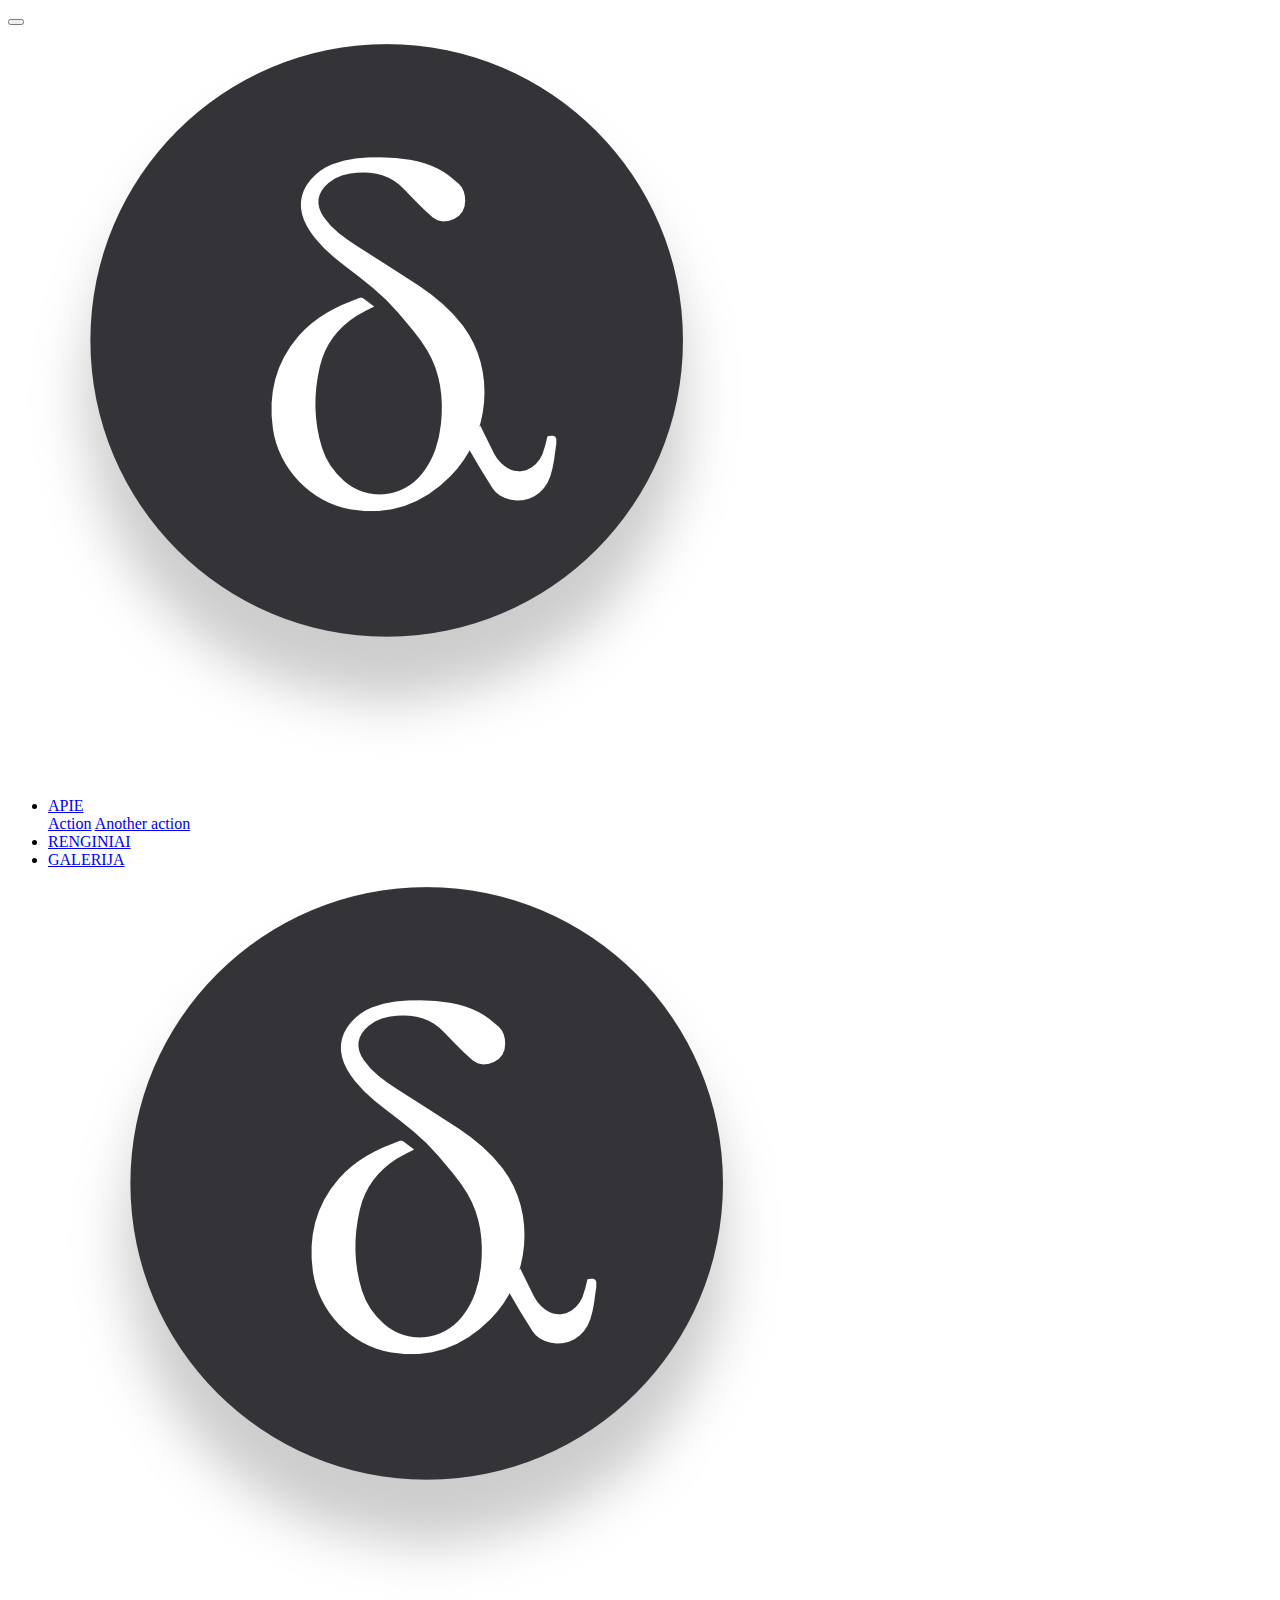
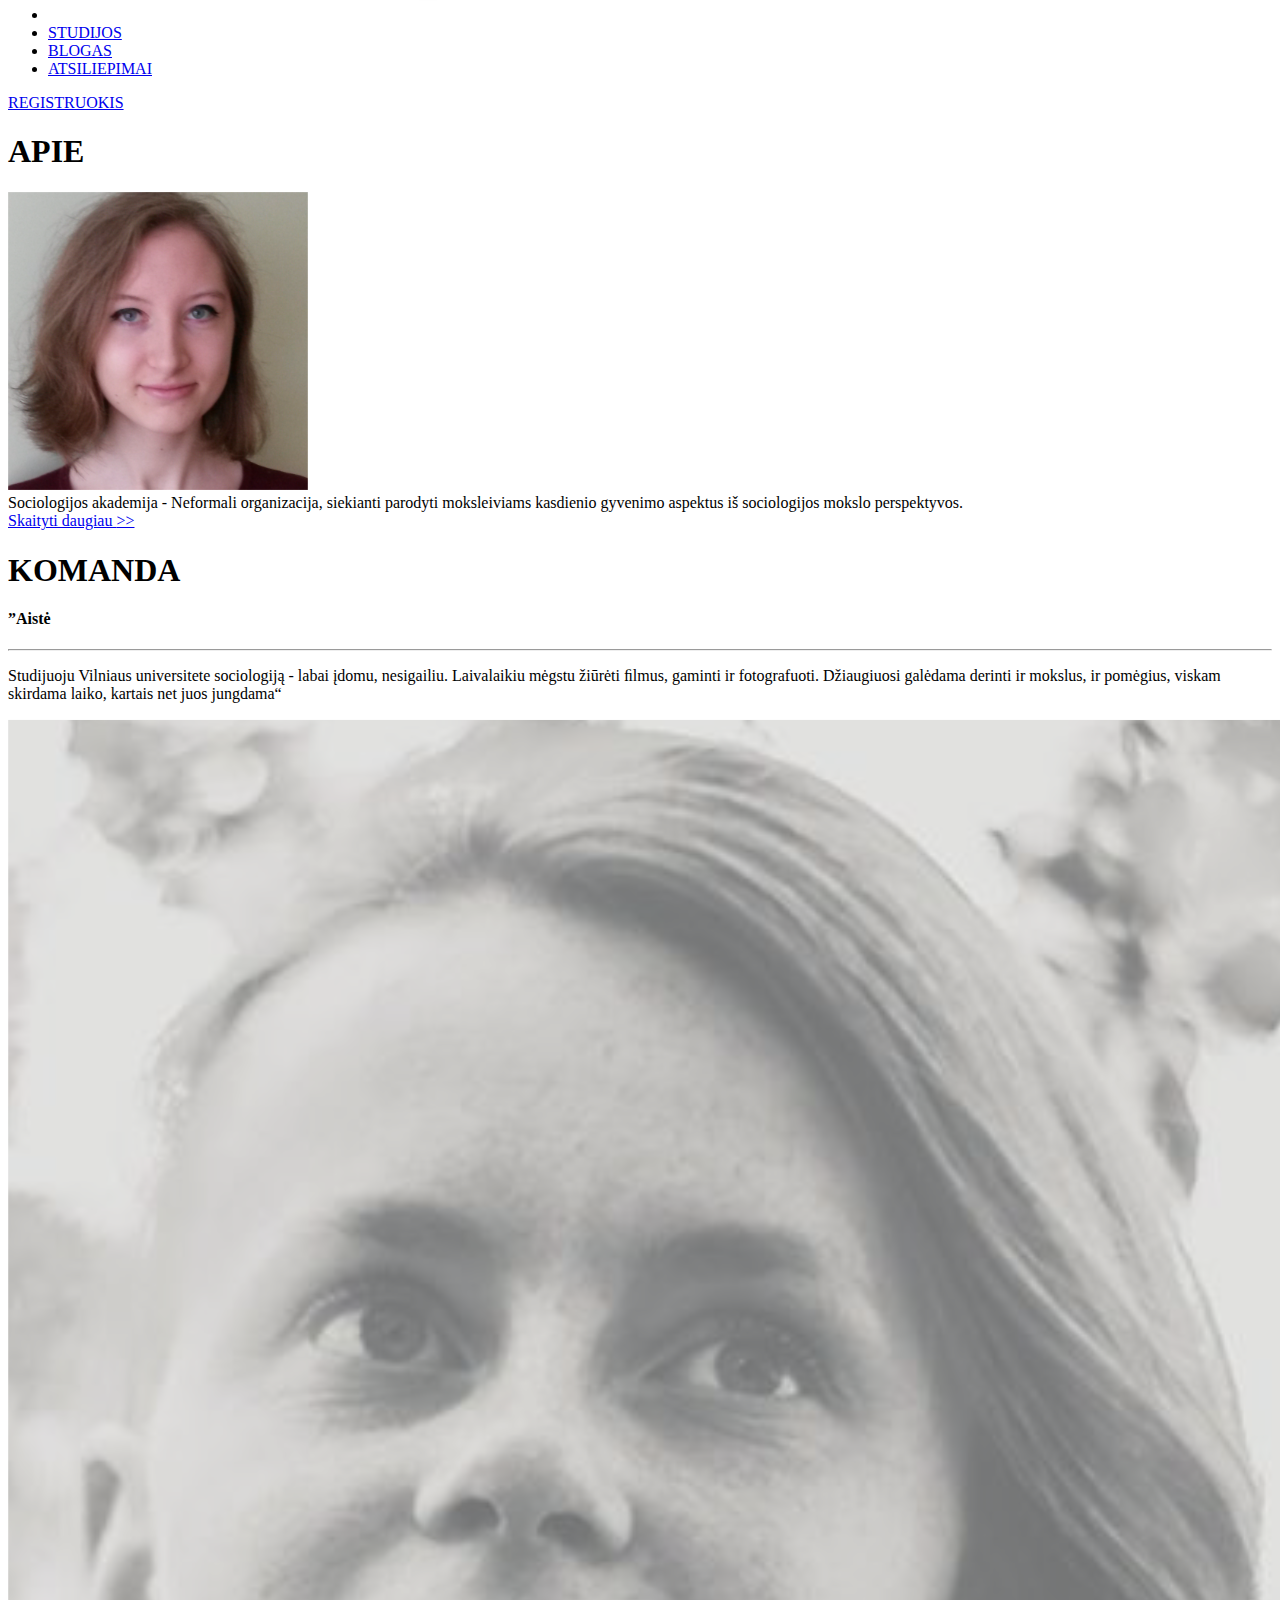
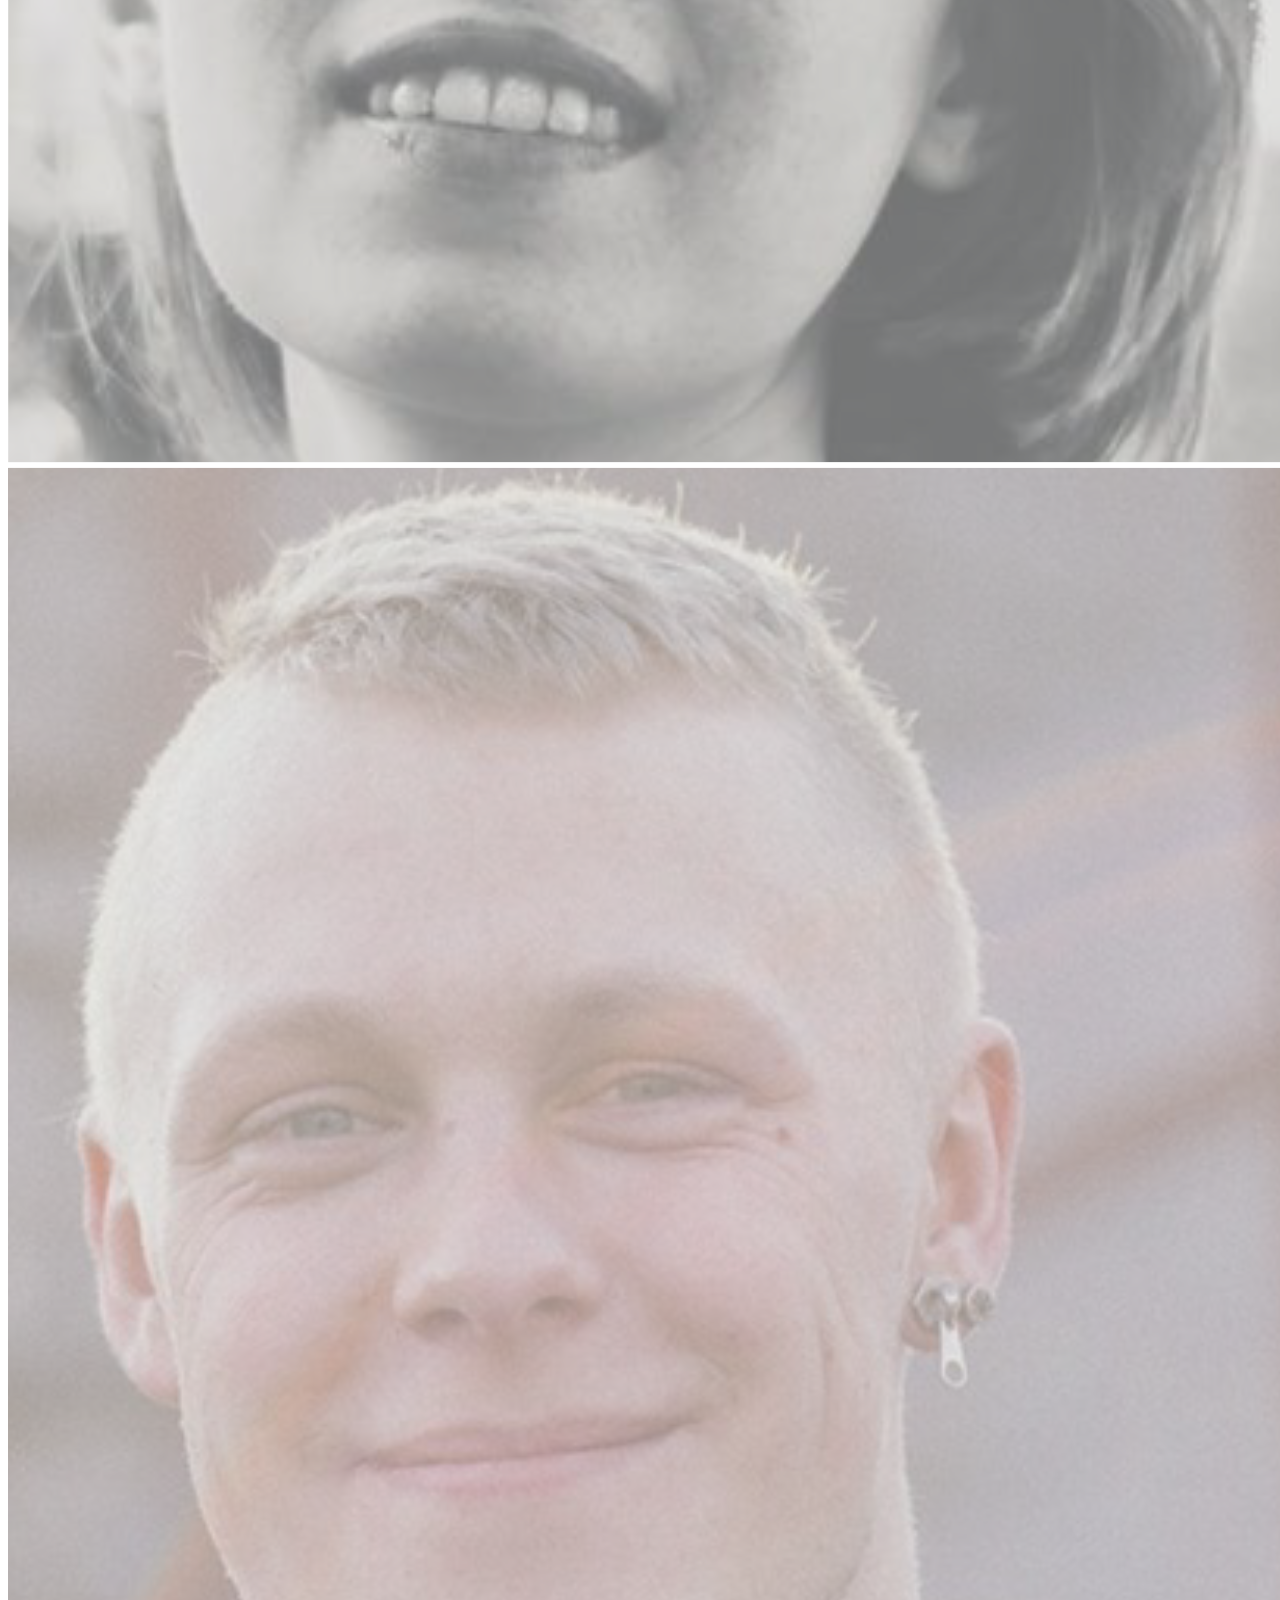
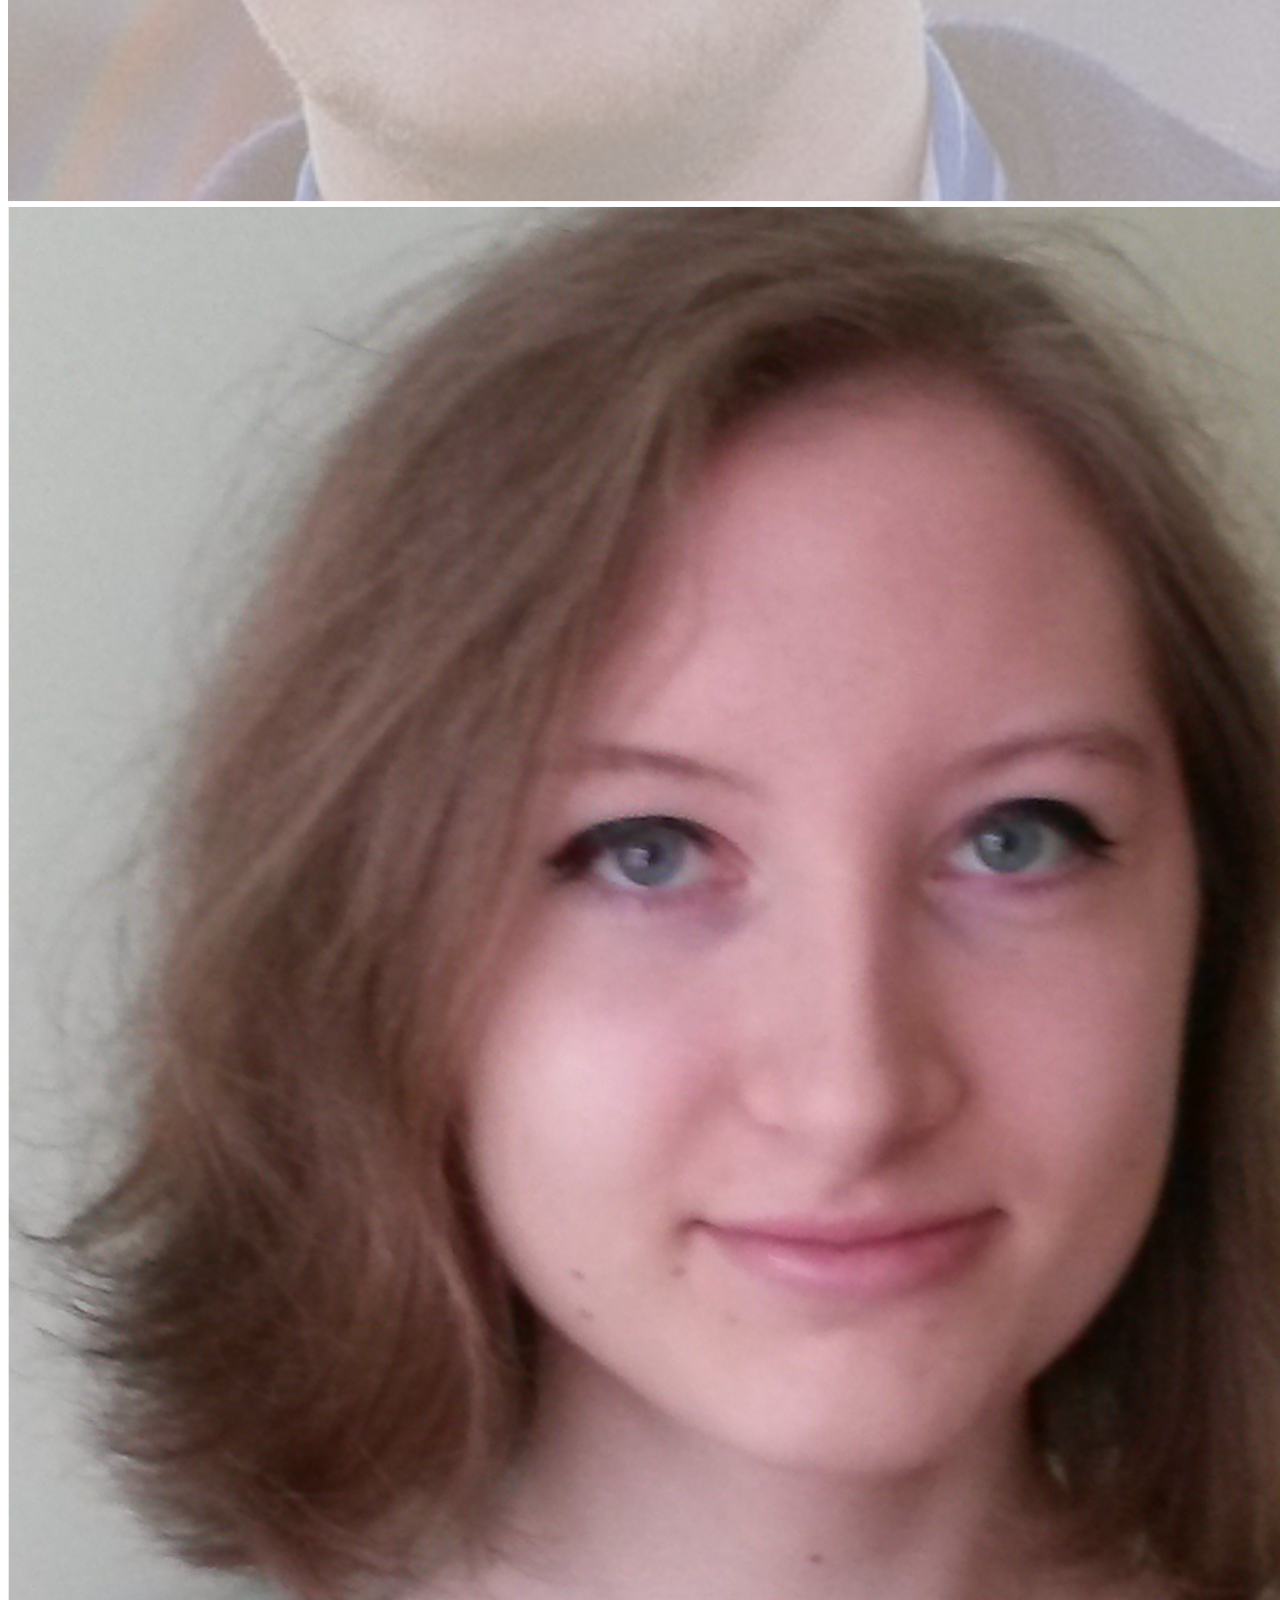
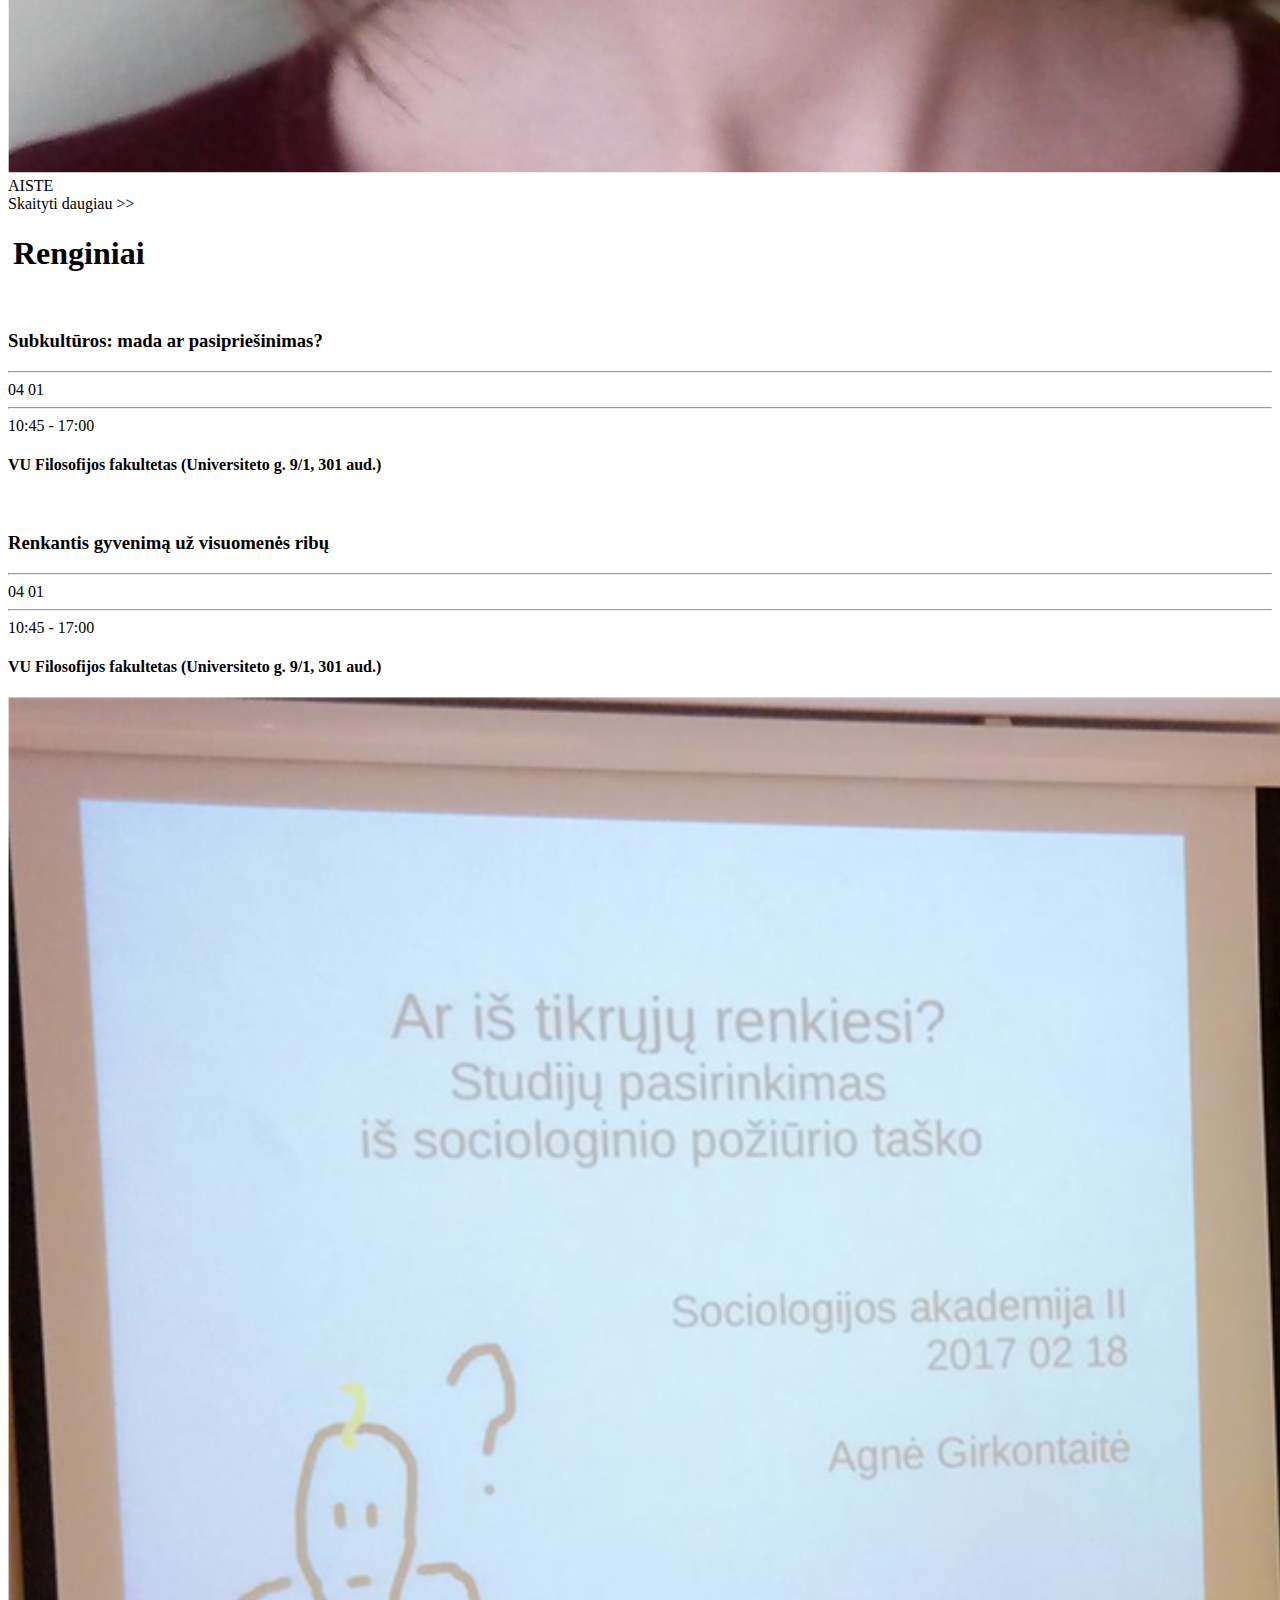
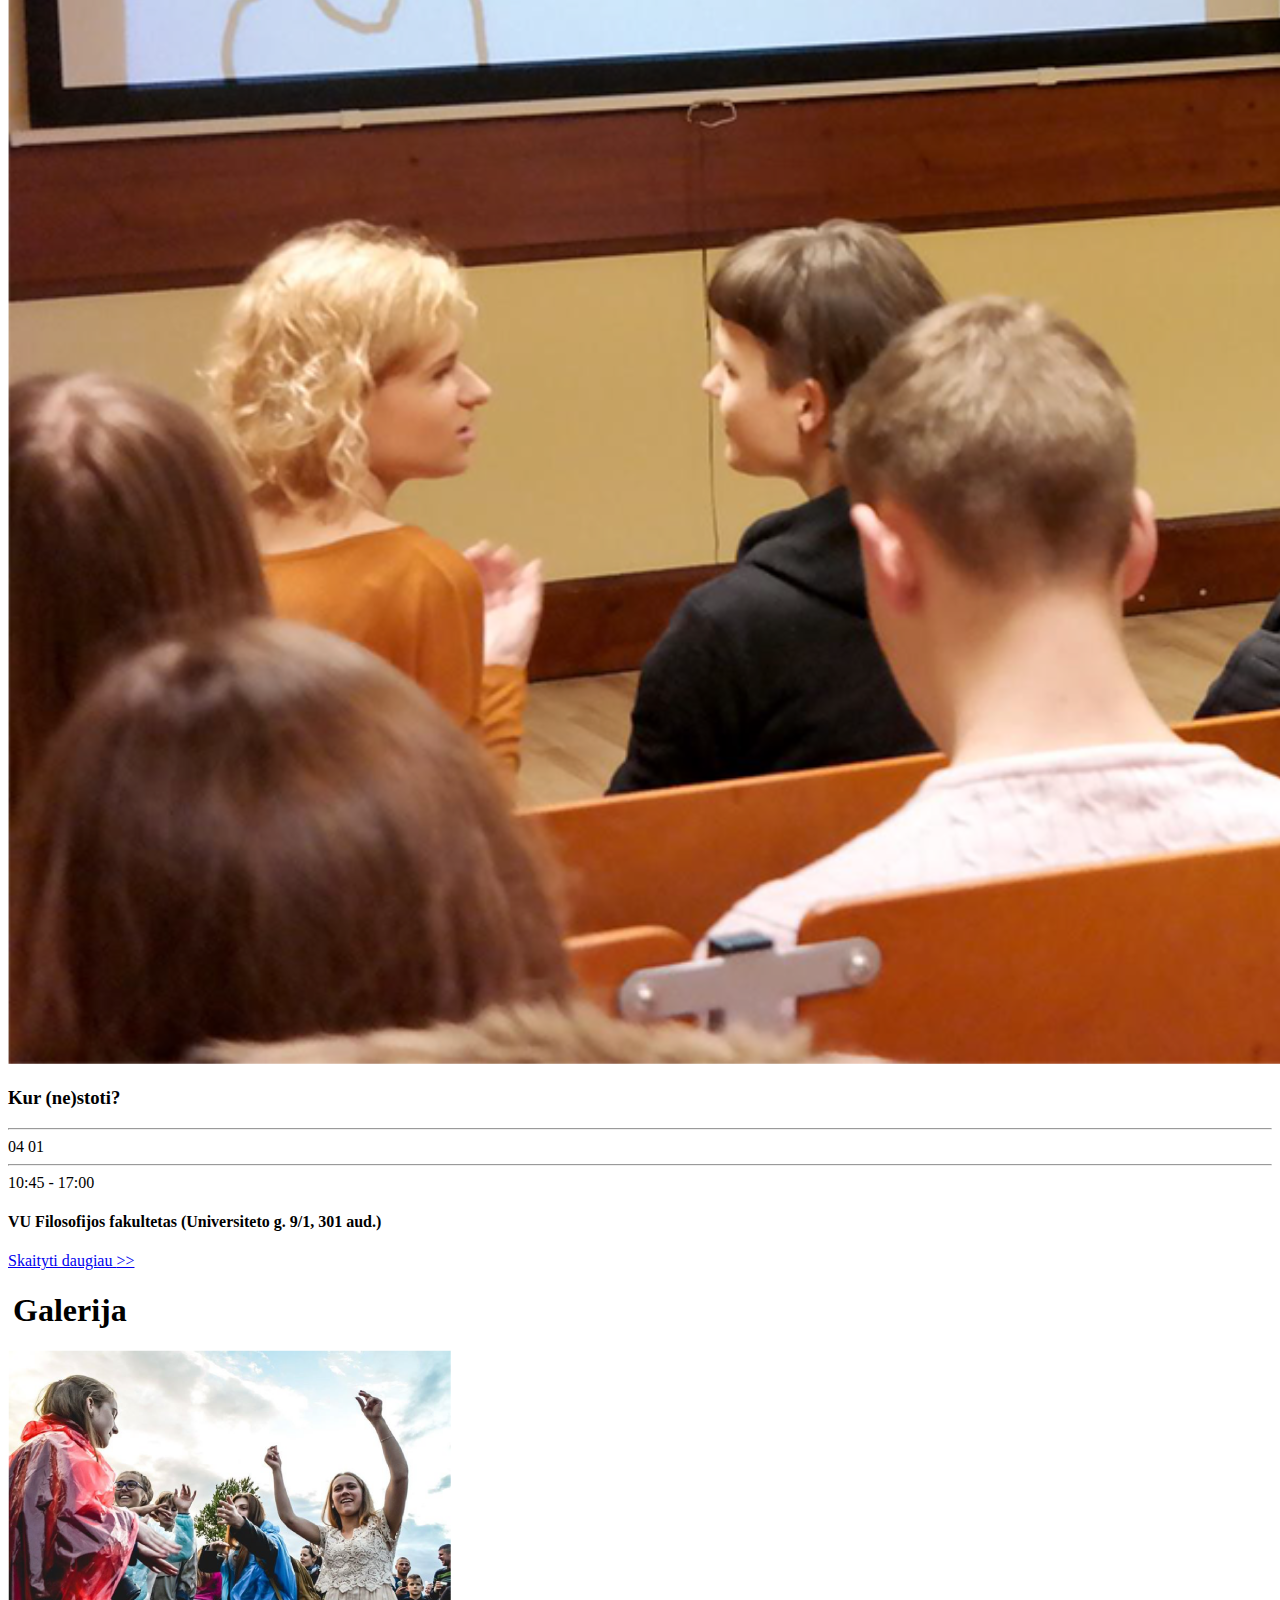
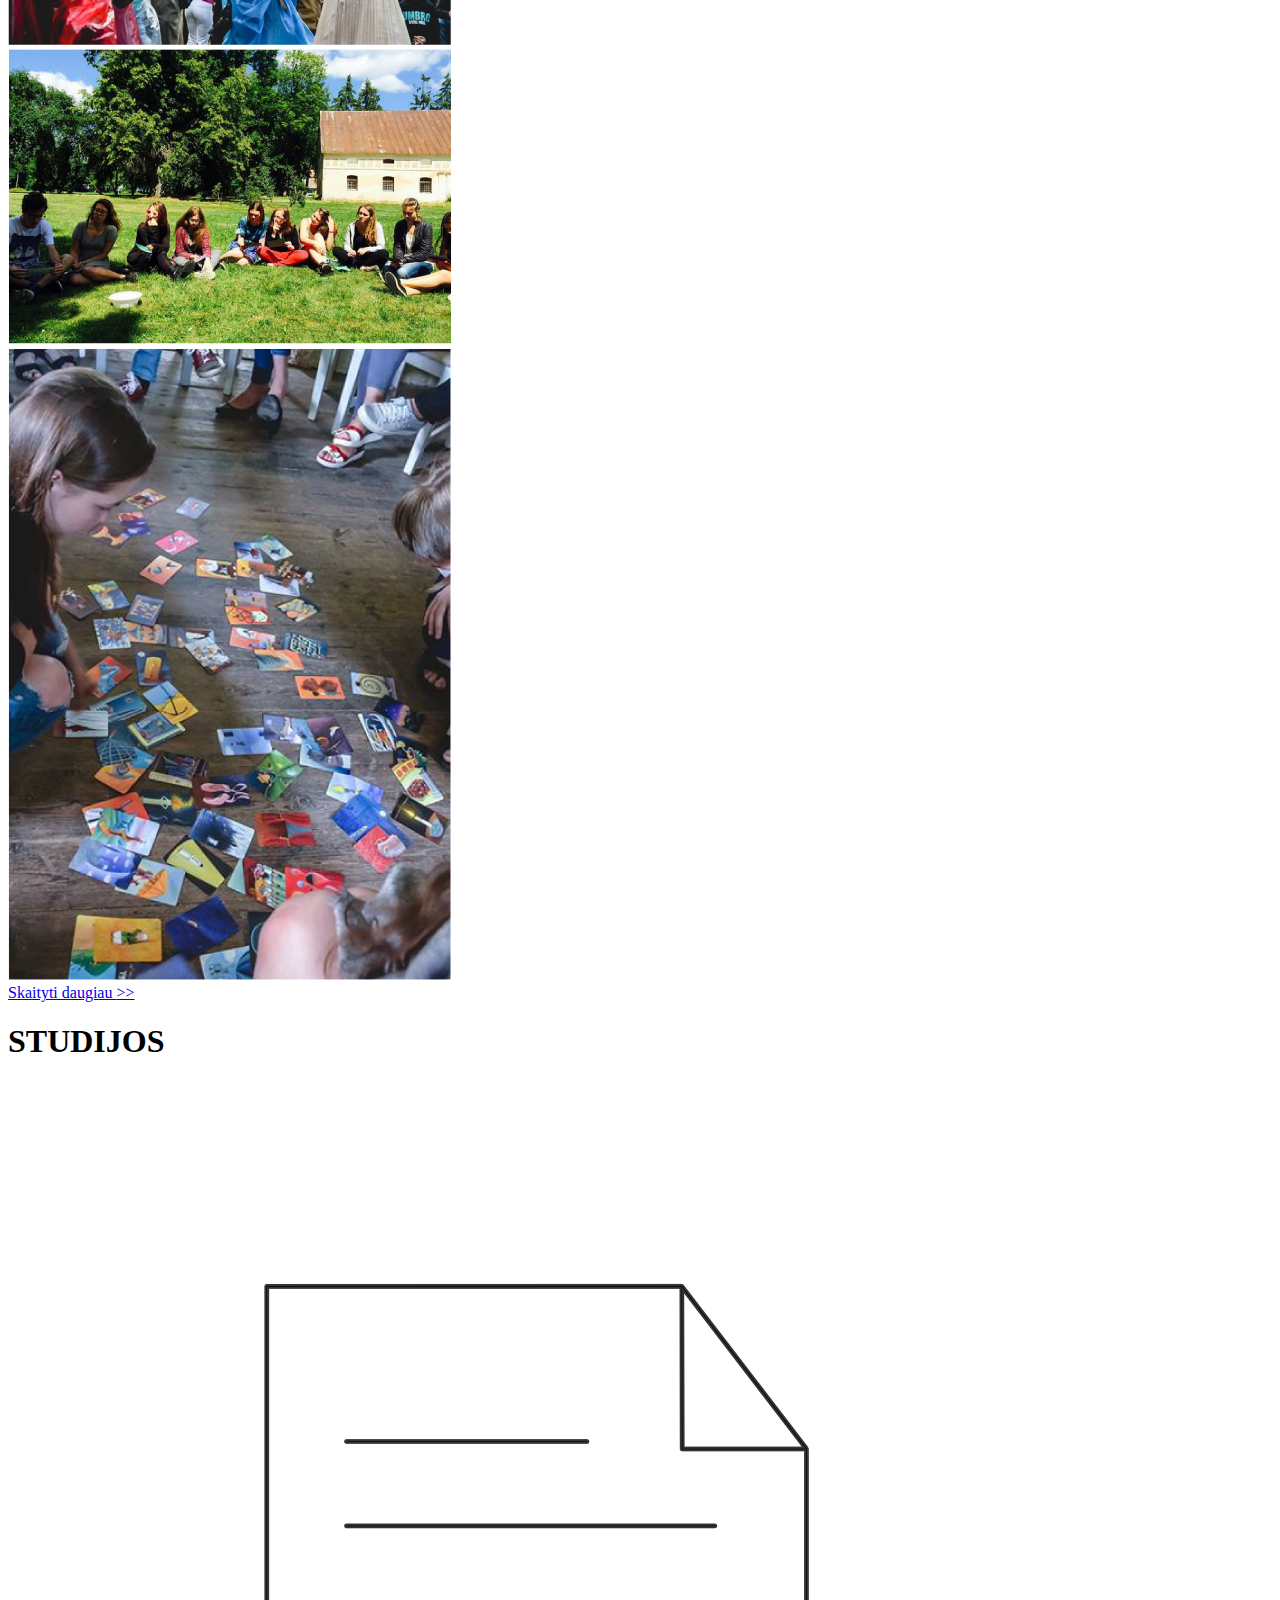
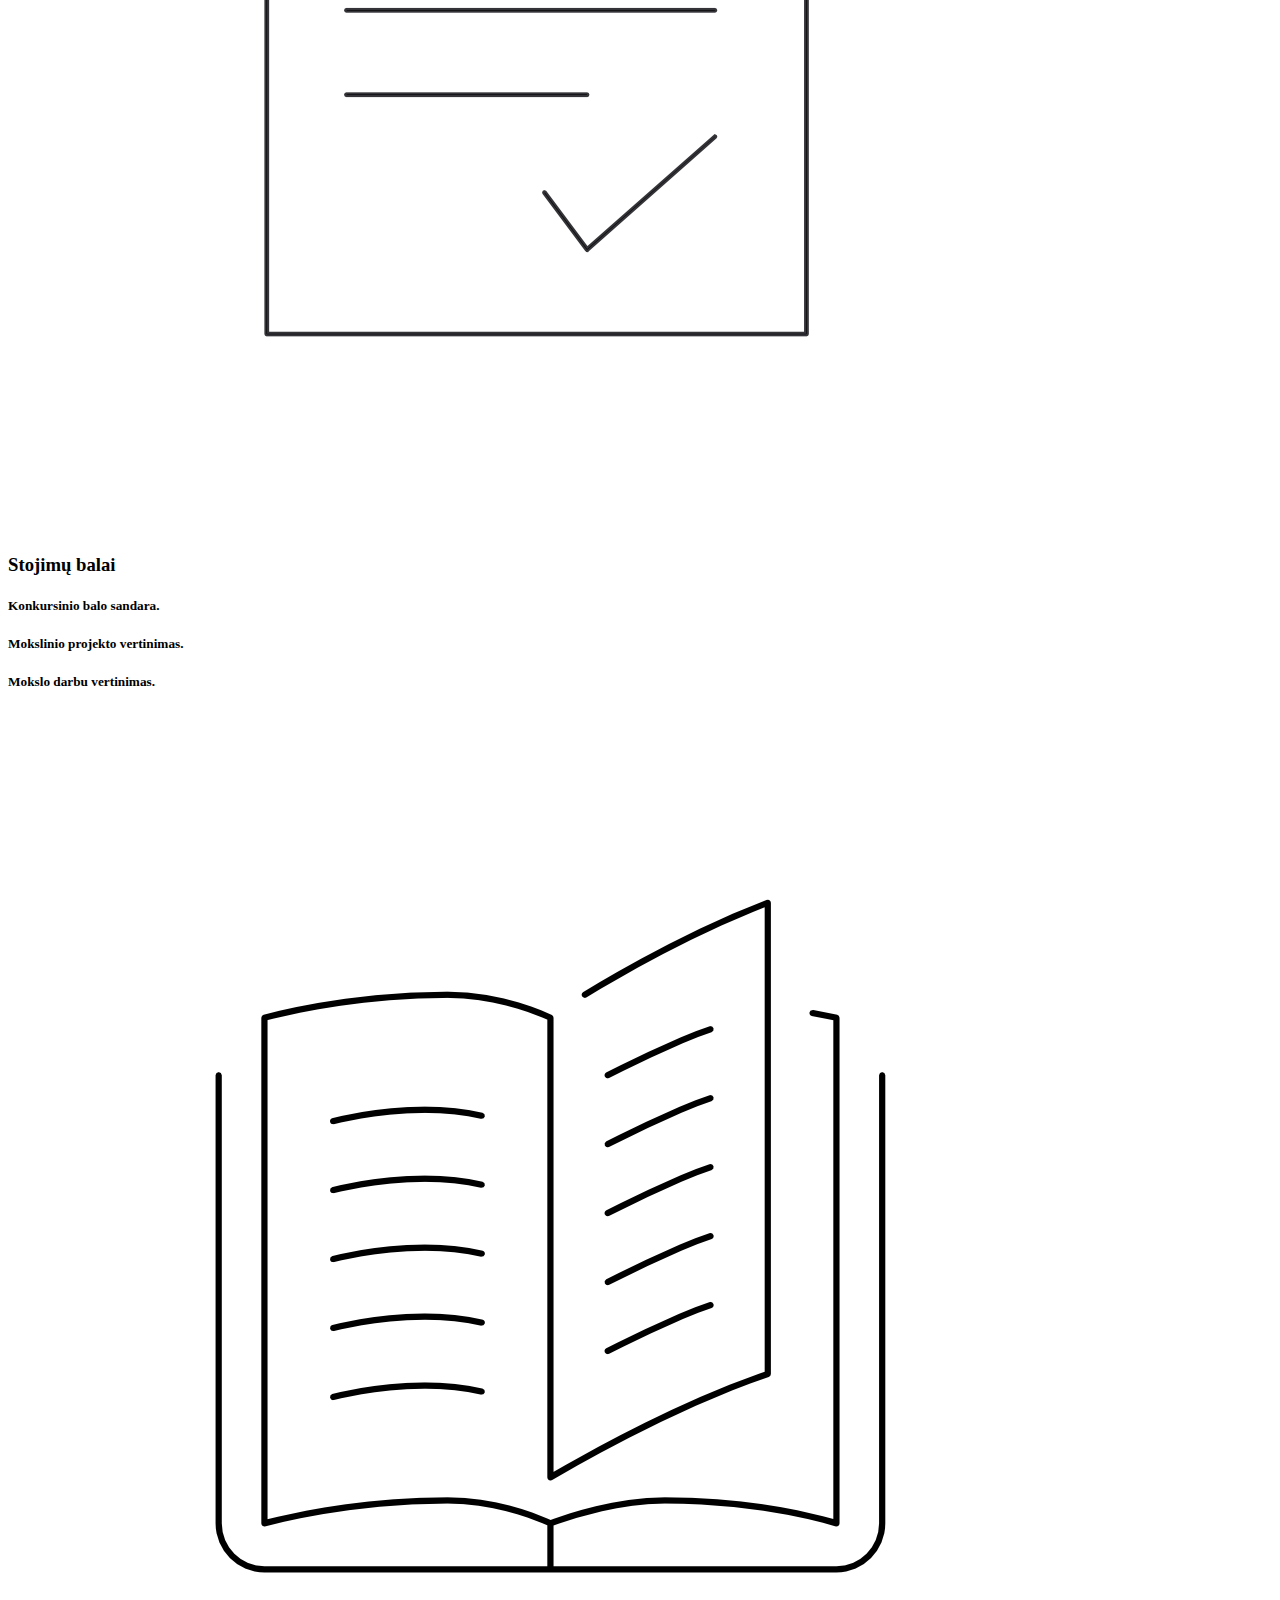
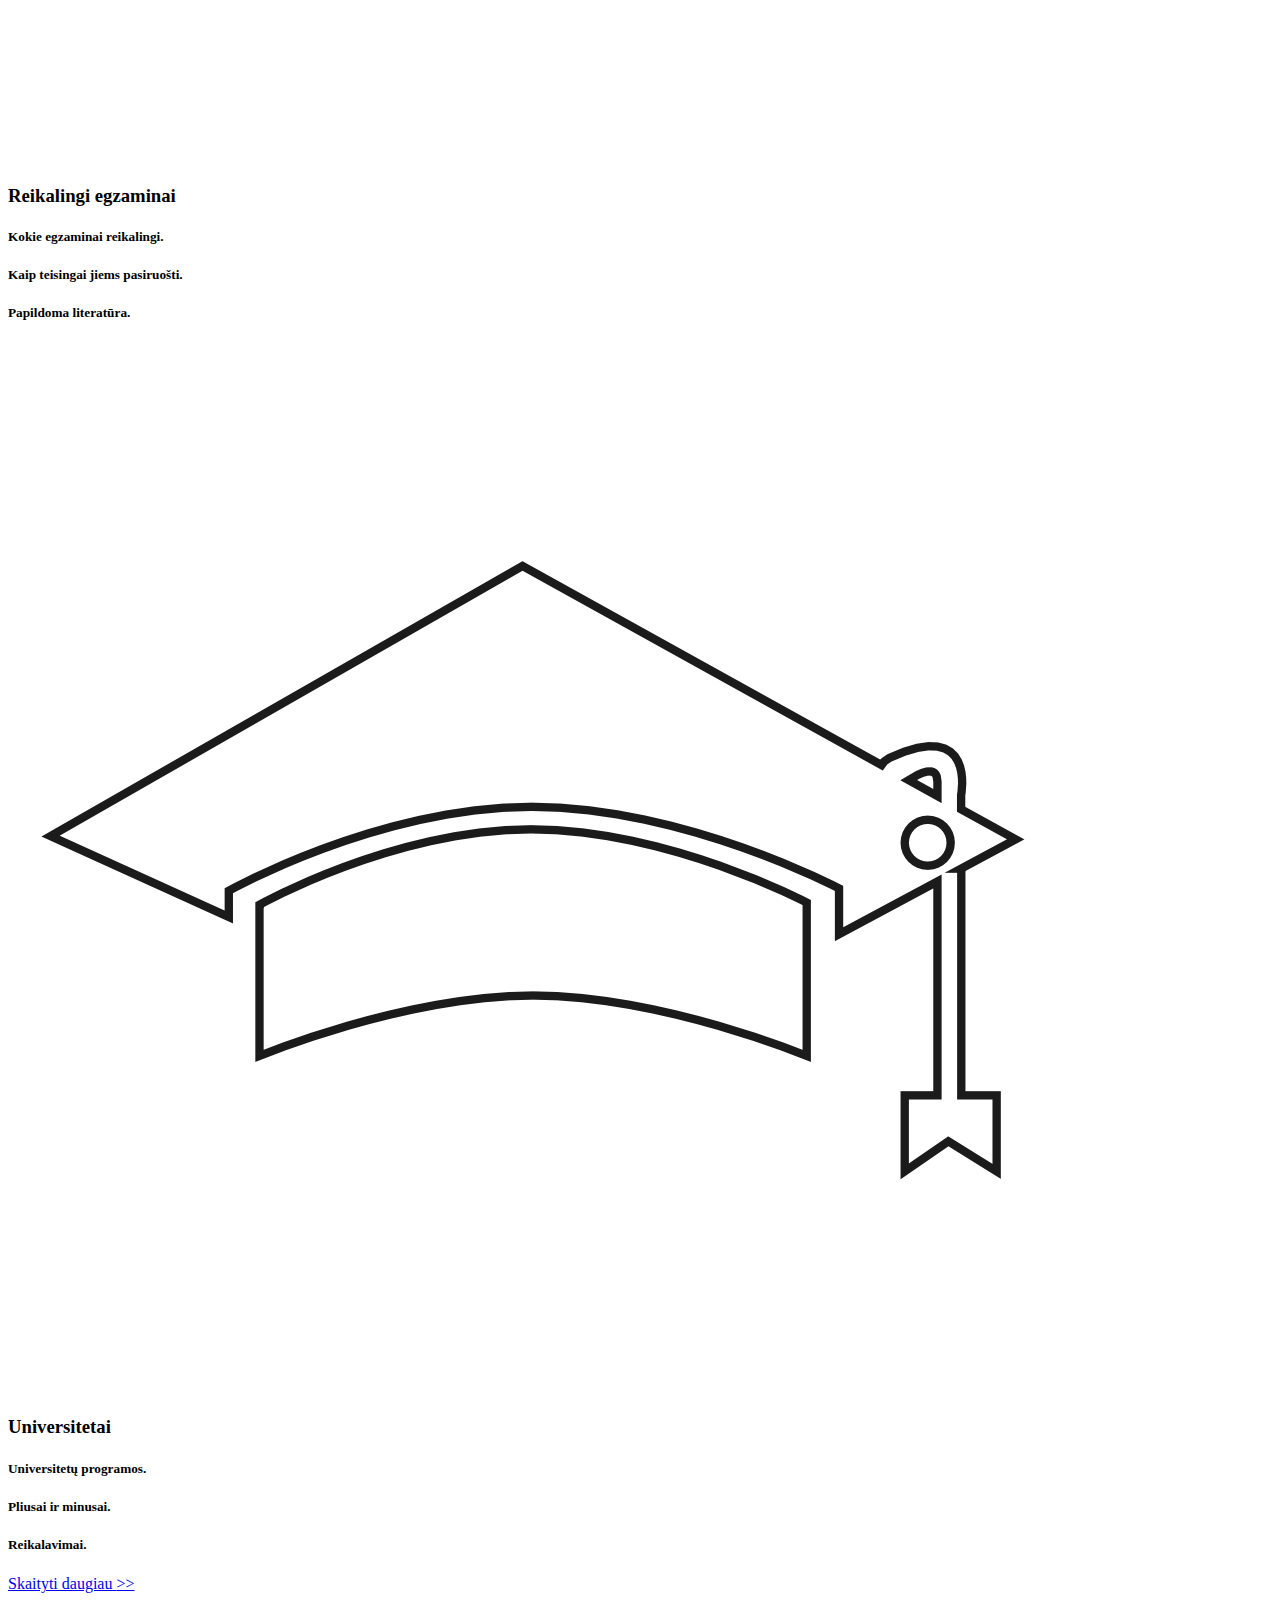
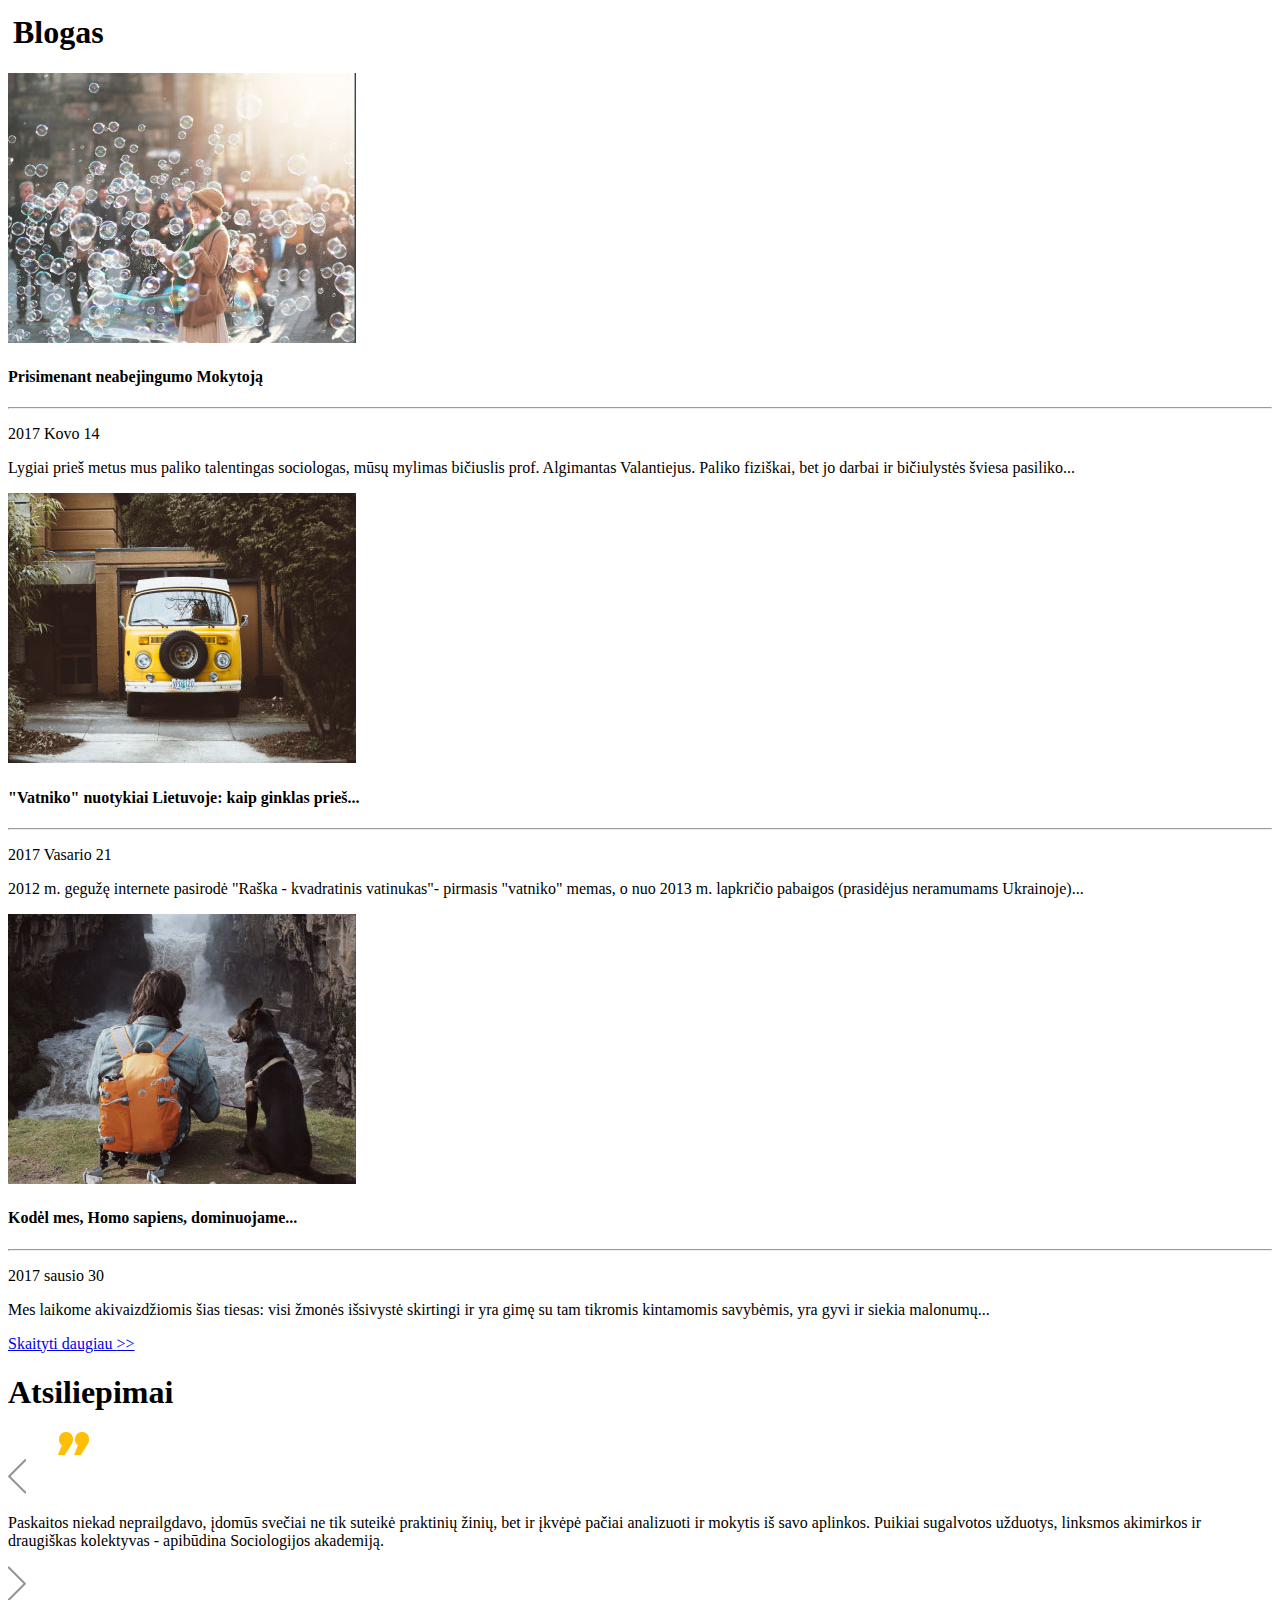
==== index.html @ 1145baf4 "Sociologija" ====
<!DOCTYPE html>
<html>

<head>
  <meta charset="utf-8">
  <meta name="viewport" content="width=device-width, initial-scale=1.0">
  <title>Sociologija</title>
  <link rel="stylesheet" href="https://maxcdn.bootstrapcdn.com/bootstrap/4.0.0-beta.2/css/bootstrap.min.css" integrity="sha384-PsH8R72JQ3SOdhVi3uxftmaW6Vc51MKb0q5P2rRUpPvrszuE4W1povHYgTpBfshb"
    crossorigin="anonymous">
  <link rel="stylesheet" href="./css/style.css">
  <link href="https://fonts.googleapis.com/css?family=Raleway:300,400,500,600,700" rel="stylesheet">
  <script src="https://use.fontawesome.com/da7d68fc96.js"></script>
</head>

<body>
  <nav class="navbar navbar-expand-lg navbar-light bg-yellow">
    <!-- <a class="navbar-brand" href="#">Navbar</a> -->
    <button class="navbar-toggler" type="button" data-toggle="collapse" data-target="#navbarSupportedContent" aria-controls="navbarSupportedContent"
      aria-expanded="false" aria-label="Toggle navigation">
      <span class="navbar-toggler-icon"></span>
    </button>
    <div class="mb-logo">
      <img src="img/logo.png" alt="">
    </div>

    <div class="collapse navbar-collapse" id="navbarSupportedContent">
      <ul class="navbar-nav m-md-auto mr-auto">
        <li class="nav-item dropdown">
          <a class="nav-link dropdown-toggle" href="#" id="navbarDropdown" role="button" data-toggle="dropdown" aria-haspopup="true"
            aria-expanded="false">
            APIE
          </a>
          <div class="dropdown-menu" aria-labelledby="navbarDropdown">
            <a class="dropdown-item" href="#">Action</a>
            <a class="dropdown-item" href="#">Another action</a>
          </div>
        </li>

        <li class="nav-item">
          <a class="nav-link" href="#">RENGINIAI</a>
        </li>
        <li class="nav-item">
          <a class="nav-link" href="#">GALERIJA</a>
        </li>
        <li class="nav-item d-none d-lg-block">
          <a class="nav-link logo-link" href="#">
            <div class="logo-holder">
              <img src="img/logo.png" alt="">
            </div>
          </a>
        </li>
        <li class="nav-item">
          <a class="nav-link" href="#">STUDIJOS</a>
        </li>
        <li class="nav-item">
          <a class="nav-link" href="#">BLOGAS</a>
        </li>
        <li class="nav-item">
          <a class="nav-link" href="#">ATSILIEPIMAI</a>
        </li>
    </div>
    <div class="registration-block hidden-dm-down d-none d-lg-block">
      <a href="#">REGISTRUOKIS</a>
    </div>
  </nav>
  <section class="hero" style="background-image: url('img/slice12.jpg');">

  </section>
  <section class="about">
    <div class="container">
      <div class="row">
        <div class="col-md-6">
          <div class="rotated-about">
            <h1>APIE
              <i class="fa fa-circle" aria-hidden="true"></i>
            </h1>
          </div>
          <div class="video-holder">
            <img src="img/team_img.png" style="width:300px;" alt="" data-toggle="modal" data-target=".video-modal">
          </div>
        </div>
        <div class="col-md-6">
          <div class="about-text">
            Sociologijos akademija - Neformali organizacija, siekianti parodyti moksleiviams kasdienio gyvenimo aspektus iš sociologijos
            mokslo perspektyvos.
          </div>

          <div class="about-more">
            <a href="#">Skaityti daugiau
              <span>>></span>
            </a>
          </div>
        </div>

      </div>
    </div>
  </section>
  <section class="team">

    <div class="container">
      <div class="row justify-content-end">
        <div class="col-md-6 team-header">
          <h1>
            <i class="fa fa-circle" aria-hidden="true"></i>KOMANDA</h1>
        </div>
        <div class="col-md-6 team-text">
          <h4>
            <span>”</span>Aistė</h4>
          <hr>
          <p>Studijuoju Vilniaus universitete sociologiją - labai įdomu, nesigailiu. Laivalaikiu mėgstu žiūrėti ﬁlmus, gaminti
            ir fotografuoti. Džiaugiuosi galėdama derinti ir mokslus, ir pomėgius, viskam skirdama laiko, kartais net juos
            jungdama“
          </p>
        </div>
      </div>
    </div>
    <div class="container">
      <div class="row">
        <div class="col-md-1">
          <div class="icon-holder-left">
            <i class="fa fa-4x fa-angle-left" aria-hidden="true"></i>
          </div>
        </div>
        <div class="col-md-2">
          <div class="img-holder">
            <img src="img/team_img3.png" alt="">
          </div>
        </div>
        <div class="col-md-2">
          <div class="img-holder">
            <img src="img/team_img2.png" alt="">
          </div>
        </div>
        <div class="col-md-2">
          <div id="img-active" class="img-holder">
            <img src="img/team_img.png" alt="">
          </div>
          <div class="team-name">
            AISTE
          </div>
        </div>
        <div class="col-md-1">
          <div class="icon-holder">
            <i class="fa fa-4x fa-angle-right" aria-hidden="true"></i>
          </div>
        </div>
      </div>
      <div class="container">
        <div class="row justify-content-end">
          <div class="col-md-2 team-more">

            Skaityti daugiau >>

          </div>
        </div>
      </div>

    </div>

  </section>
  <section class="events">
    <div class="events-header">
      <h1>
        <i style="padding-right: 5px;" class="fa fa-circle" aria-hidden="true"></i>Renginiai</h1>
    </div>
    <div class="container">
      <div class="row">
        <div class="col-md-4">
          <div class="event-block">
            <img src="img/event1.png" class="img-fluid" alt="">
            <h3>Subkultūros: mada ar pasipriešinimas?</h3>
            <hr>
            <span class="date">04 01</span>
            <hr>
            <span class="time">10:45 - 17:00</span>
            <h4>VU Filosofijos fakultetas (Universiteto g. 9/1, 301 aud.)</h4>
          </div>

        </div>
        <div class="col-md-4">
          <div class="event-block">
            <img src="img/event3.png" class="img-fluid" alt="">

            <h3>Renkantis gyvenimą už visuomenės ribų</h3>
            <hr>
            <span class="date">04 01</span>
            <hr>
            <span class="time">10:45 - 17:00</span>

            <h4>VU Filosofijos fakultetas (Universiteto g. 9/1, 301 aud.)</h4>
          </div>



        </div>
        <div class="col-md-4">
            <div class="event-block">
          <img src="img/event2.png" class="img-fluid" alt="">

          <h3>Kur (ne)stoti?</h3>
          <hr>
          <span class="date">04 01</span>
          <hr>
          <span class="time">10:45 - 17:00</span>

          <h4>VU Filosofijos fakultetas (Universiteto g. 9/1, 301 aud.)</h4>
        </div>
        </div>
      </div>
    </div>
    <div class="events-more">
      <a href="#">Skaityti daugiau
        <span>>></span>
      </a>
    </div>
    </div>
    </div>
  </section>
  <section class="gallery">
    <div class="container">
      <div class="row">
        <div class="col-md-4 offset-md-2">
          <div class="gallery-header">
            <h1>
              <i style="padding-right: 5px;" class="fa fa-circle" aria-hidden="true"></i>Galerija</h1>
          </div>
        </div>
      </div>
      <div class="row justify-content-center">
        <div class="col-md-4 ">
          <div class="gallery-img">
            <img src="img/gallery1.png" alt="">
          </div>
          <div class="gallery-img">
            <img src="img/gallery2.png" alt="">
          </div>
        </div>
        <div class="col-md-4">
          <div class="gallery-img gallery-img-long">
            <img src="img/gallery3.png" alt="">
          </div>
        </div>
      </div>
      <div class="gallery-more">
        <a href="#">Skaityti daugiau
          <span>>></span>
        </a>
      </div>
    </div>
  </section>
  <section class="study">
    <div class="container">
      <div class="row">

        <div class="col-md-4">
          <div class="rotated-study">
            <h1>STUDIJOS
              <i class="fa fa-circle" aria-hidden="true"></i>
            </h1>
          </div>
          <div class="icon-holder">
            <img src="img/study_icon1.png" alt="">
          </div>
          <div class="icon-text">
            <h3>Stojimų balai</h3>
            <h5>Konkursinio balo sandara.</h5>
            <h5>Mokslinio projekto vertinimas.</h5>
            <h5>Mokslo darbu vertinimas.</h5>
          </div>
        </div>
        <div class="col-md-4">
          <div class="icon-holder">
            <img src="img/study_icon2.png" alt="">
          </div>
          <div class="icon-text">
            <h3>Reikalingi egzaminai</h3>
            <h5>Kokie egzaminai reikalingi.</h5>
            <h5>Kaip teisingai jiems pasiruošti.</h5>
            <h5>Papildoma literatūra.</h5>
          </div>
        </div>
        <div class="col-md-4">
          <div class="icon-holder">
            <img src="img/study_icon3.png" alt="">
          </div>
          <div class="icon-text">
            <h3>Universitetai</h3>
            <h5>Universitetų programos.</h5>
            <h5>Pliusai ir minusai.</h5>
            <h5>Reikalavimai.</h5>
          </div>
        </div>
      </div>
      <div class="study-more">
        <a href="#">Skaityti daugiau
          <span>>></span>
        </a>
      </div>
    </div>
  </section>
  <section class="blog">
    <div class="container">
      <div class="row">
        <div class="col-md-4 offset-md-2">
          <div class="blog-header">
            <h1>
              <i style="padding-right: 5px;" class="fa fa-circle" aria-hidden="true"></i>Blogas</h1>
          </div>
        </div>
      </div>
      <div class="row">
        <div class="col-md-4 article">
          <img class="img-fluid blog-img" src="img/blog1.jpg" alt="bubble">
          <h4>Prisimenant neabejingumo Mokytoją</h4>
          <hr>
          <p>2017 Kovo 14</p>
          <p>Lygiai prieš metus mus paliko talentingas sociologas, mūsų mylimas bičiuslis prof. Algimantas Valantiejus. Paliko
            fiziškai, bet jo darbai ir bičiulystės šviesa pasiliko...</p>
        </div>
        <div class="col-md-4 article">
          <img class="img-fluid blog-img" src="img/blog2.jpg" alt="bubble">
          <h4>"Vatniko" nuotykiai Lietuvoje: kaip ginklas prieš...</h4>
          <hr>
          <p>2017 Vasario 21</p>
          <p>2012 m. gegužę internete pasirodė "Raška - kvadratinis vatinukas"- pirmasis "vatniko" memas, o nuo 2013 m. lapkričio
            pabaigos (prasidėjus neramumams Ukrainoje)...</p>
        </div>
        <div class="col-md-4 article">
          <img class="img-fluid blog-img" src="img/blog3.jpg" alt="bubble">
          <h4>Kodėl mes, Homo sapiens, dominuojame...</h4>
          <hr>
          <p>2017 sausio 30</p>
          <p>Mes laikome akivaizdžiomis šias tiesas: visi žmonės išsivystė skirtingi ir yra gimę su tam tikromis kintamomis
            savybėmis, yra gyvi ir siekia malonumų...</p>
        </div>
      </div>

      <div class="blog-more">
        <a href="#">Skaityti daugiau
          <span>>></span>
        </a>
      </div>
    </div>

  </section>
  <section class="feedback">
    <div class="container">
      <h1>Atsiliepimai</h1>

      <div class="feedback-flex">
        <div class="feedback-text">
          <img src="img/cite.png" alt="kabutes" style="margin-left: 50px">
          <div class="feedback-text-arrow">
            <img src="img/left.png" class="arrow-left">
            <p>Paskaitos niekad neprailgdavo, įdomūs svečiai ne tik suteikė praktinių žinių, bet ir įkvėpė pačiai analizuoti
              ir mokytis iš savo aplinkos. Puikiai sugalvotos užduotys, linksmos akimirkos ir draugiškas kolektyvas - apibūdina
              Sociologijos akademiją.</p>
            <img src="img/right.png" class="arrow-right">
          </div>

          <p class="feedback-person">Nida</p>
          <div class="feedback-more">
            <a href="#">Skaityti daugiau
              <span>>></span>
            </a>
          </div>
        </div>
      </div>



    </div>

  </section>
  <section class="contacts">
    <h1>Kontaktai</h1>
    <div class="container contact-cont">
      <div class="row">
        <div class="col-12 col-sm-3 contact-item">
          <img src="img/location.png">
          <p>VU filosofijos fakultetas, Universiteto g. 9/1</p>
        </div>
        <div class="col-12 col-sm-3 contact-item">
          <img src="img/mail.png">
          <p>www.fsfvu.lt</p>
        </div>
        <div class="col-12 col-sm-3 contact-item">
          <img src="img/fb.png">
          <p>FB: Sociologijos akademija</p>
        </div>
        <div class="col-12 col-sm-3 contact-item">
          <p>tel.:+370********</p>
        </div>

      </div>
    </div>
  </section>
  <!-- Large modal -->

  <div class="modal fade video-modal" tabindex="-1" role="dialog" aria-labelledby="myLargeModalLabel" aria-hidden="true">
    <div class="modal-dialog modal-lg">
      <div class="modal-content">
        ...
      </div>
    </div>
  </div>
</body>

<script src="https://cdnjs.cloudflare.com/ajax/libs/popper.js/1.12.3/umd/popper.min.js" integrity="sha384-vFJXuSJphROIrBnz7yo7oB41mKfc8JzQZiCq4NCceLEaO4IHwicKwpJf9c9IpFgh"
  crossorigin="anonymous"></script>
<script src="https://code.jquery.com/jquery-3.2.1.slim.min.js" integrity="sha384-KJ3o2DKtIkvYIK3UENzmM7KCkRr/rE9/Qpg6aAZGJwFDMVNA/GpGFF93hXpG5KkN"
  crossorigin="anonymous"></script>
<script src="https://maxcdn.bootstrapcdn.com/bootstrap/4.0.0-beta.2/js/bootstrap.min.js" integrity="sha384-alpBpkh1PFOepccYVYDB4do5UnbKysX5WZXm3XxPqe5iKTfUKjNkCk9SaVuEZflJ"
  crossorigin="anonymous"></script>

</html>
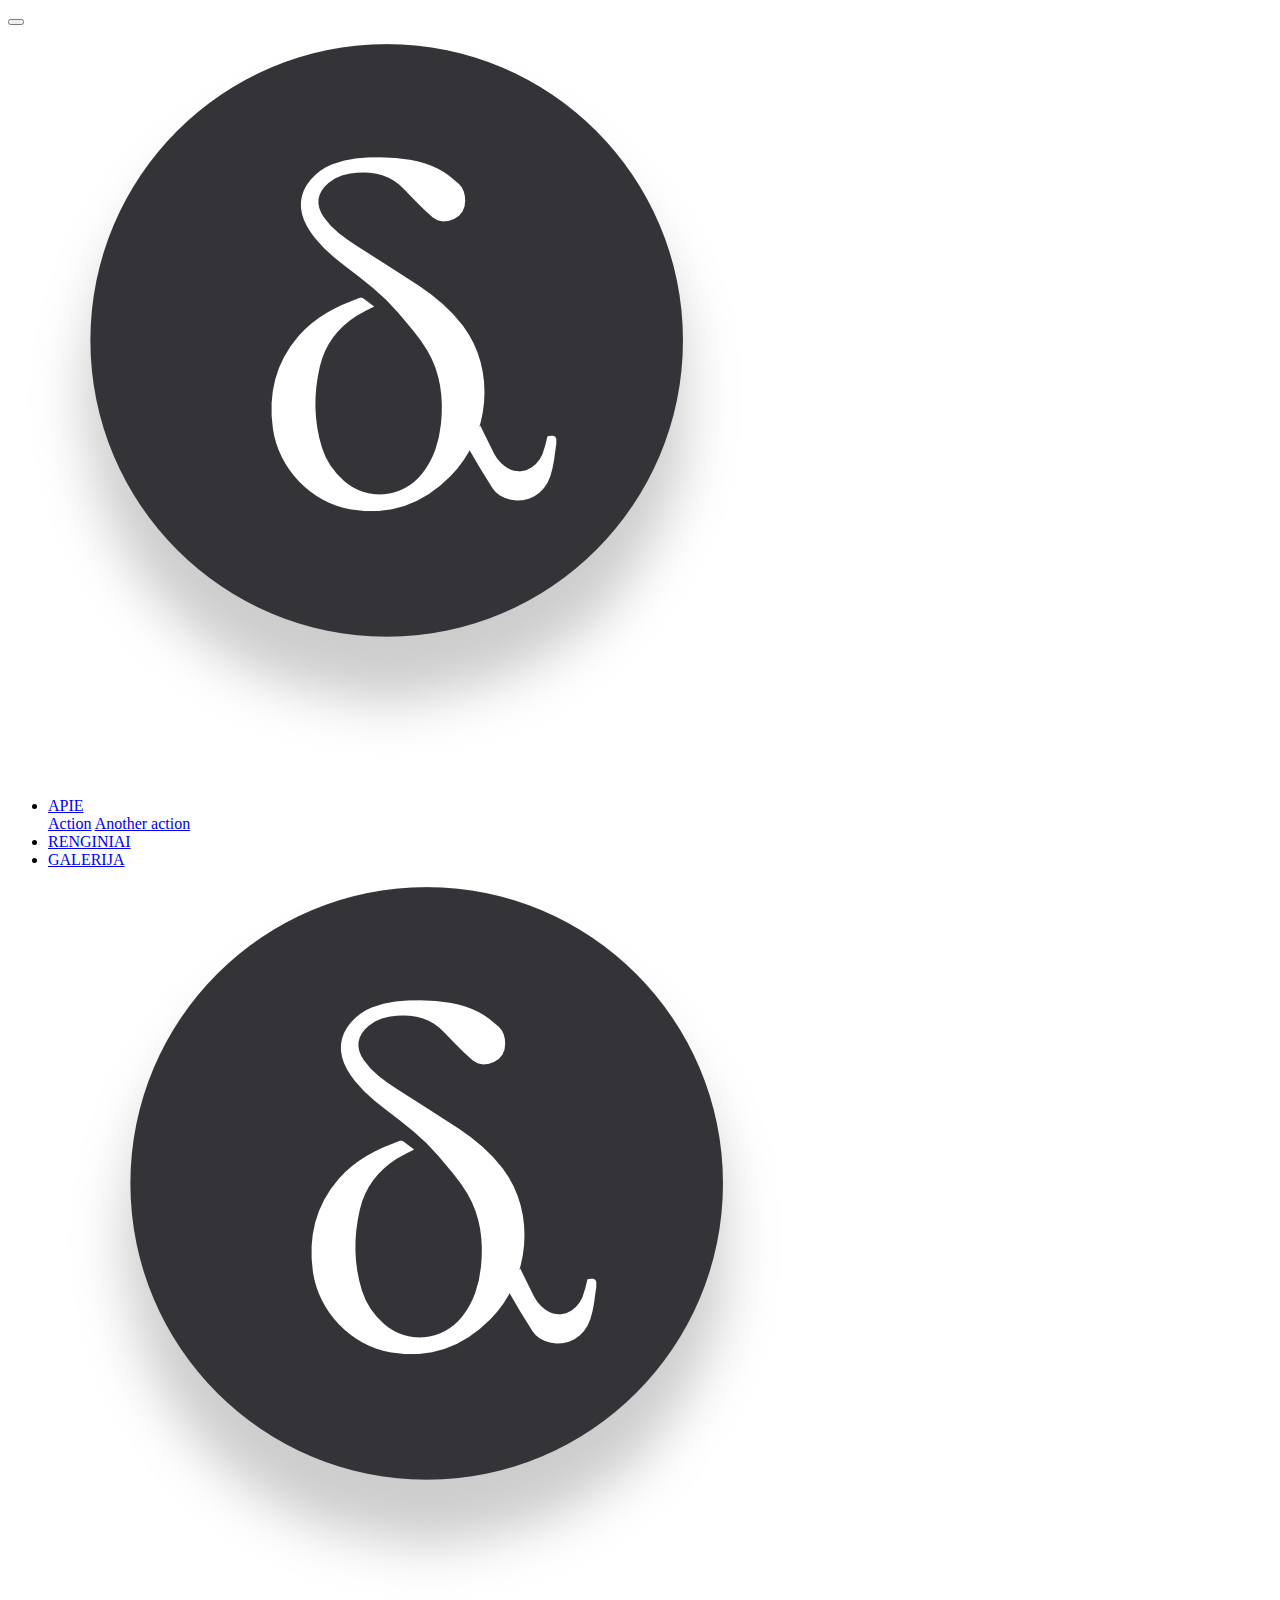
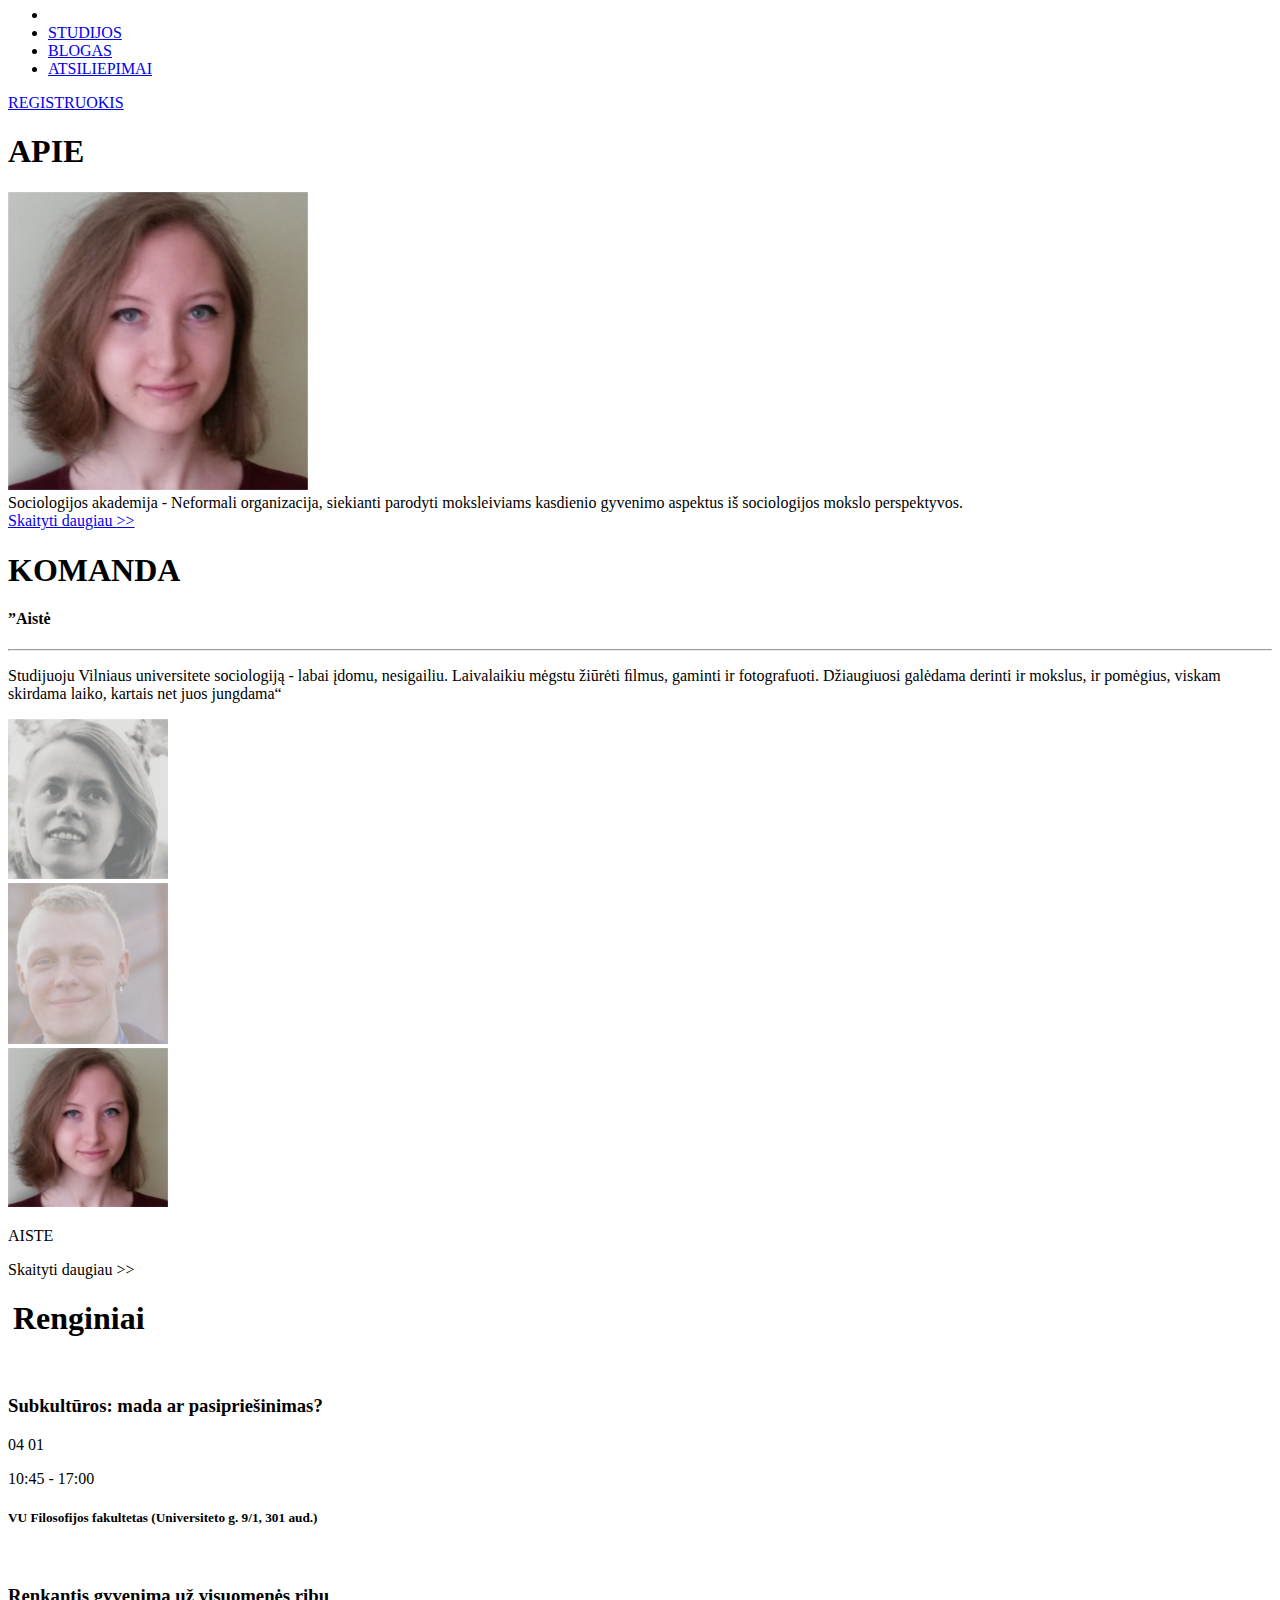
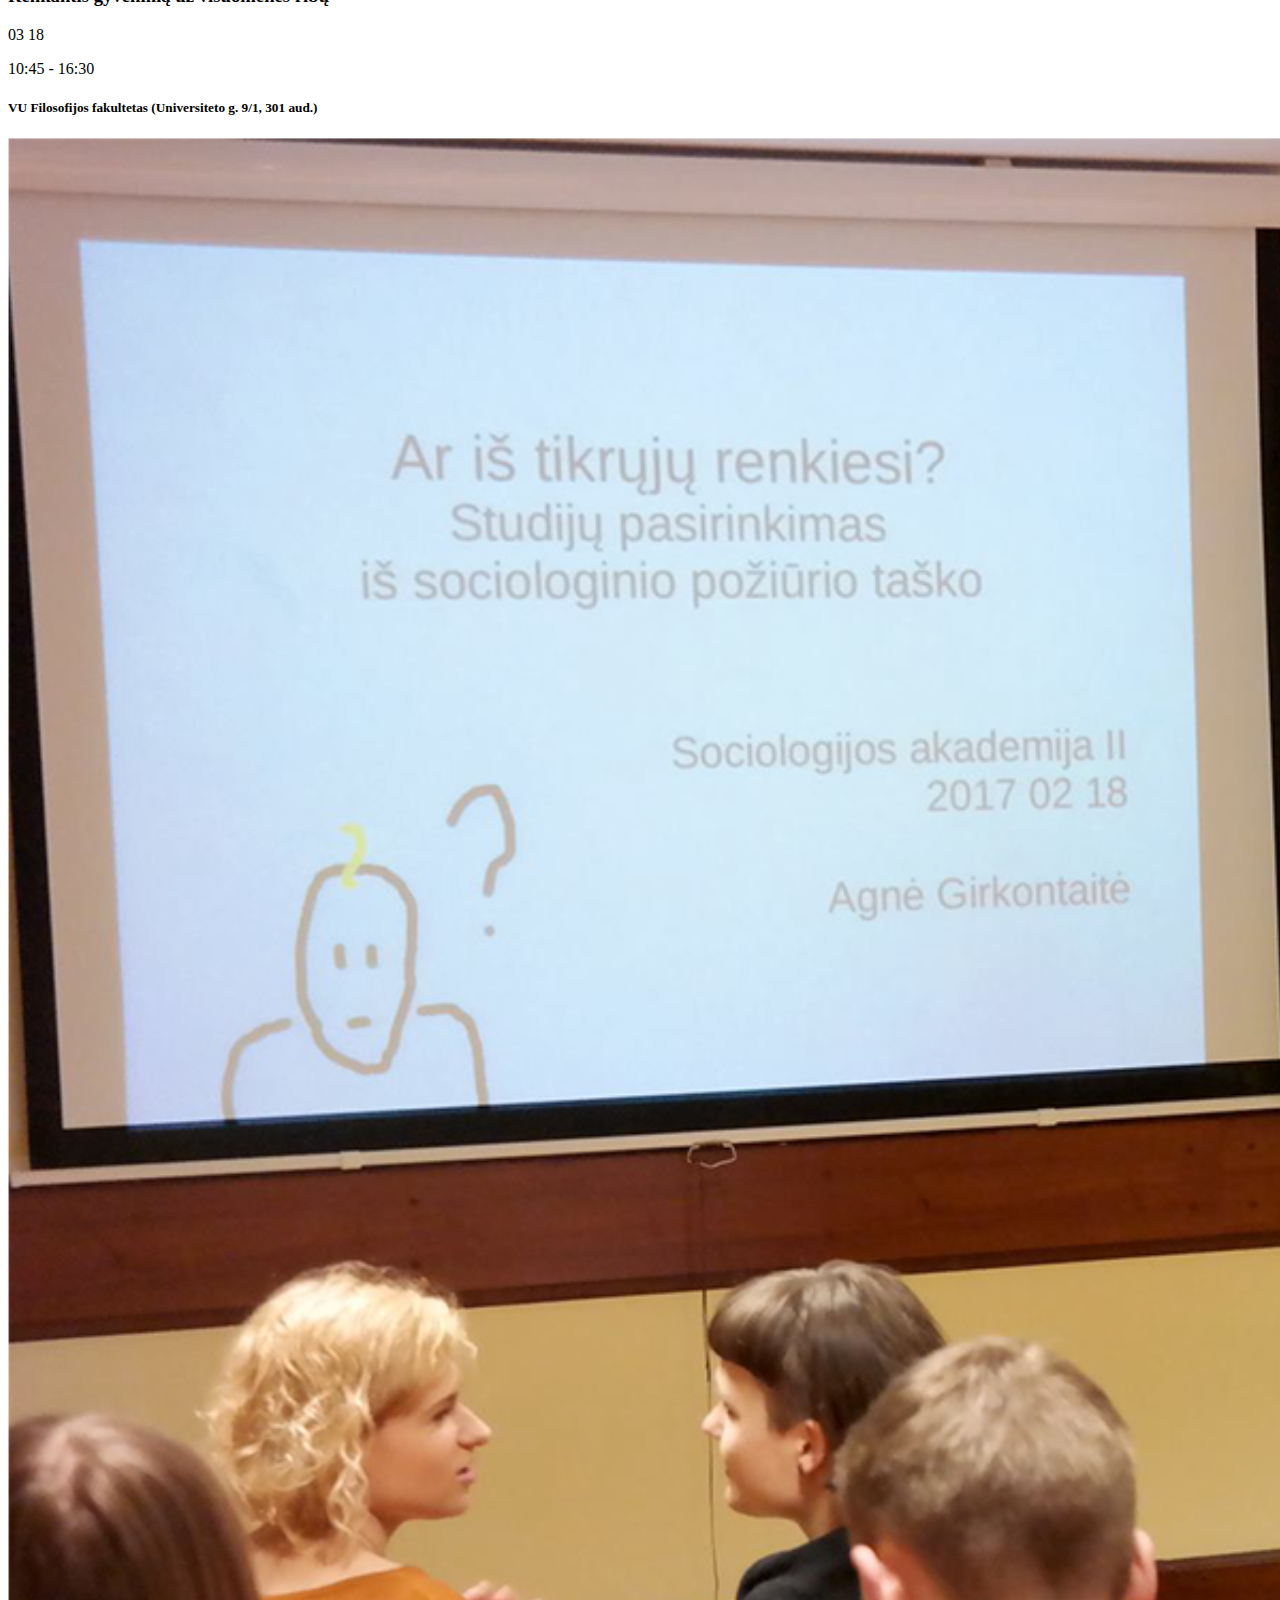
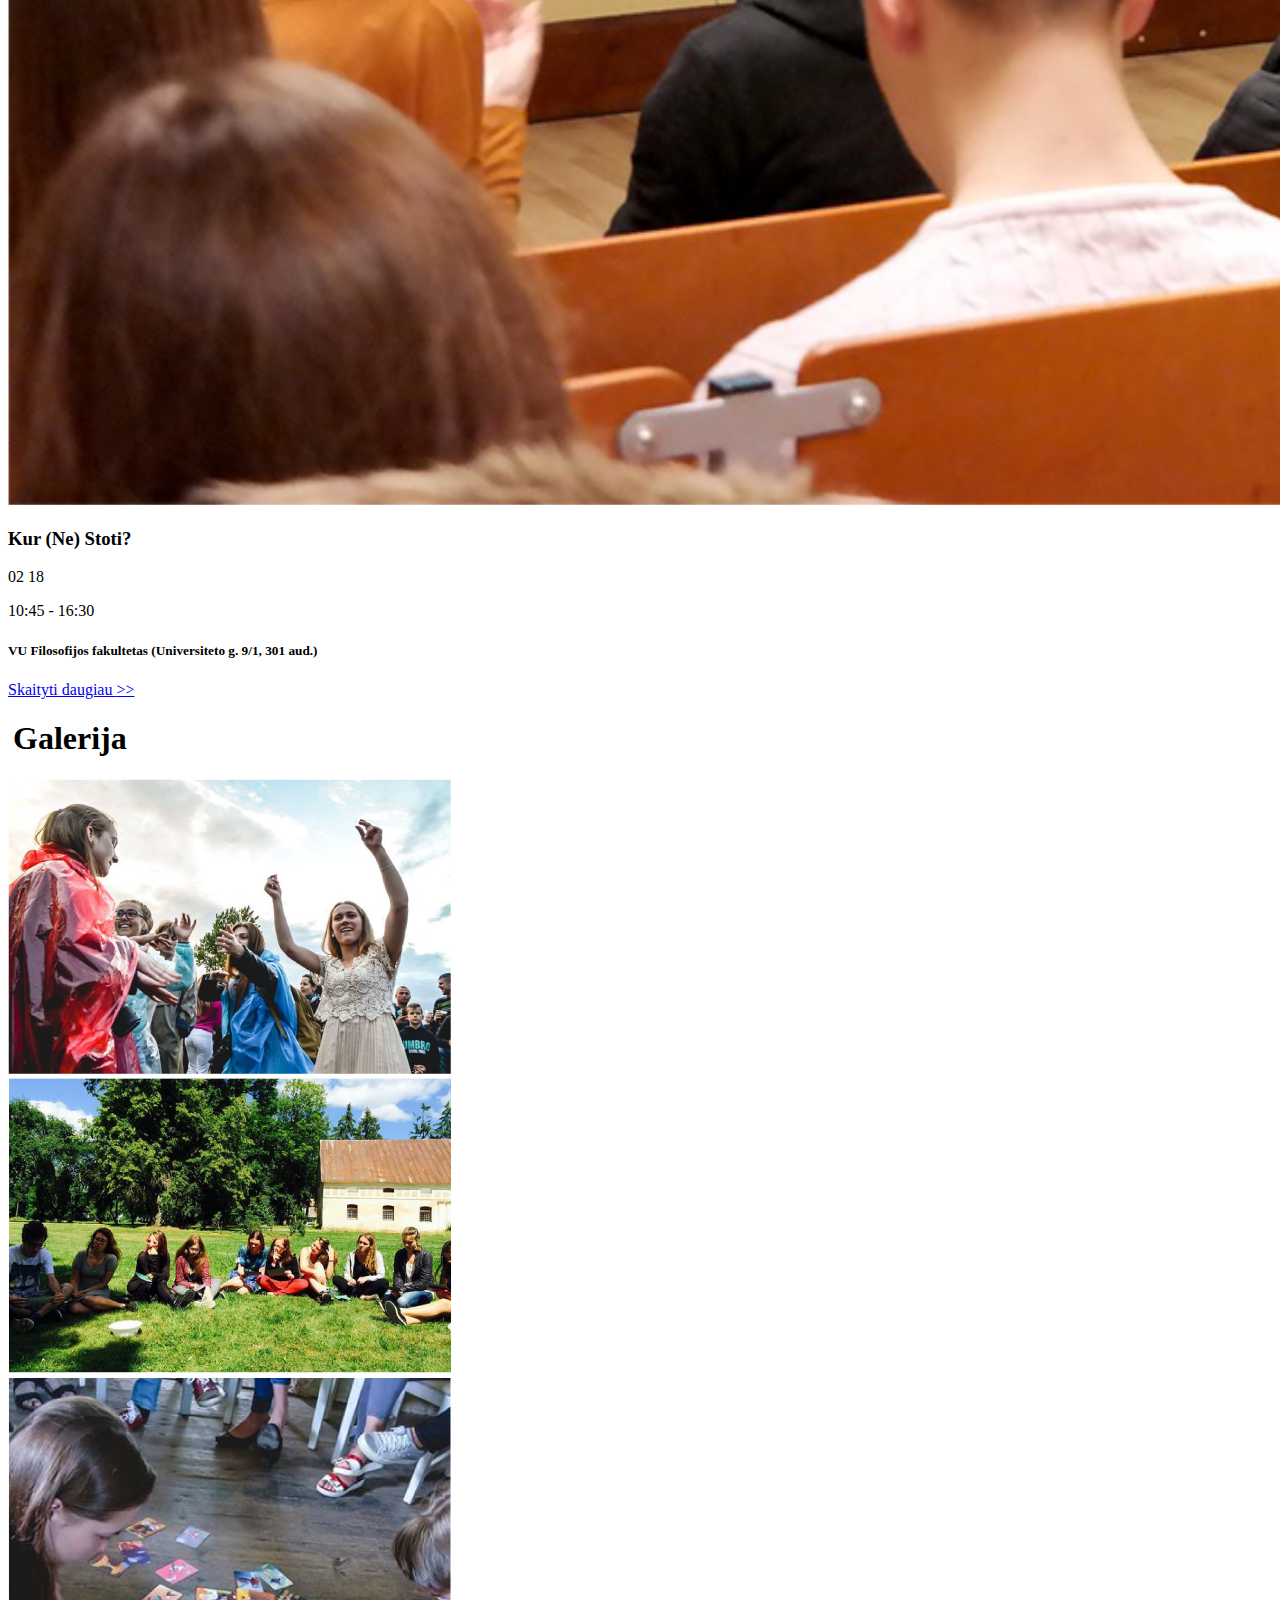
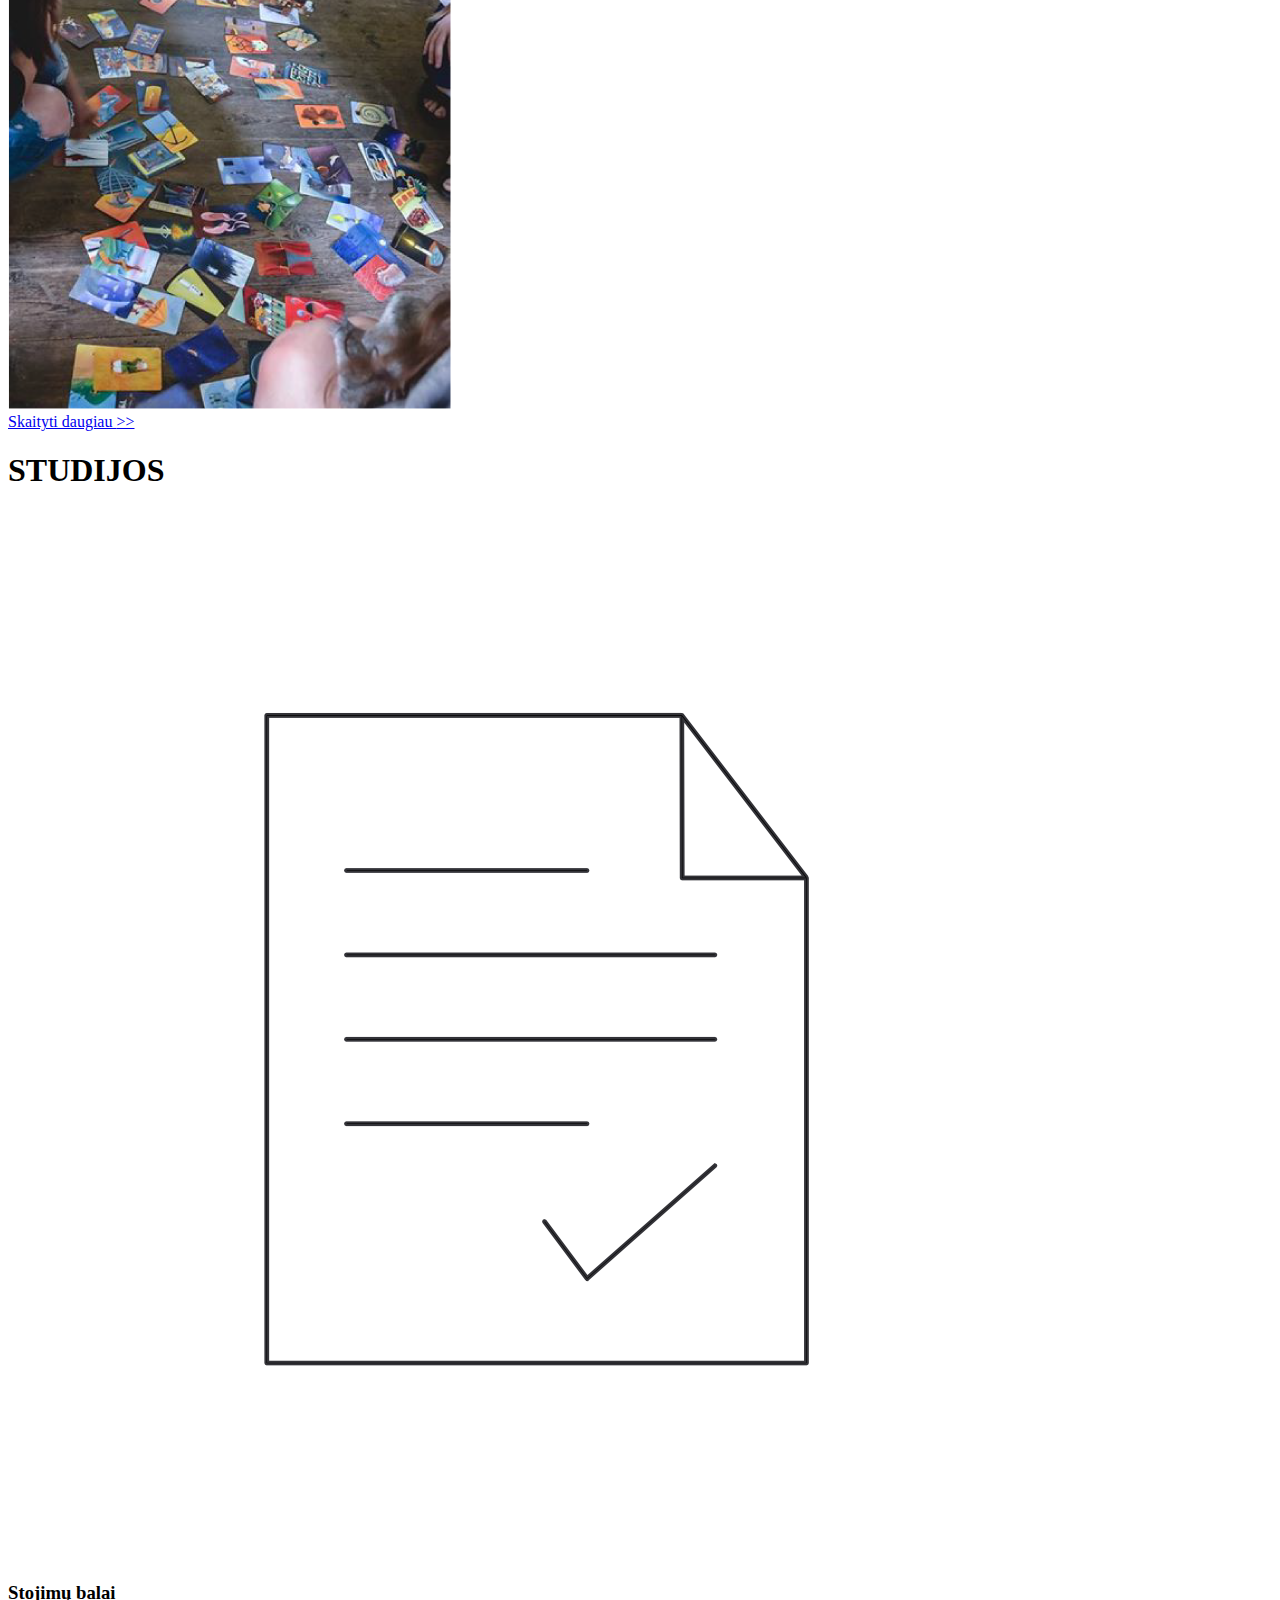
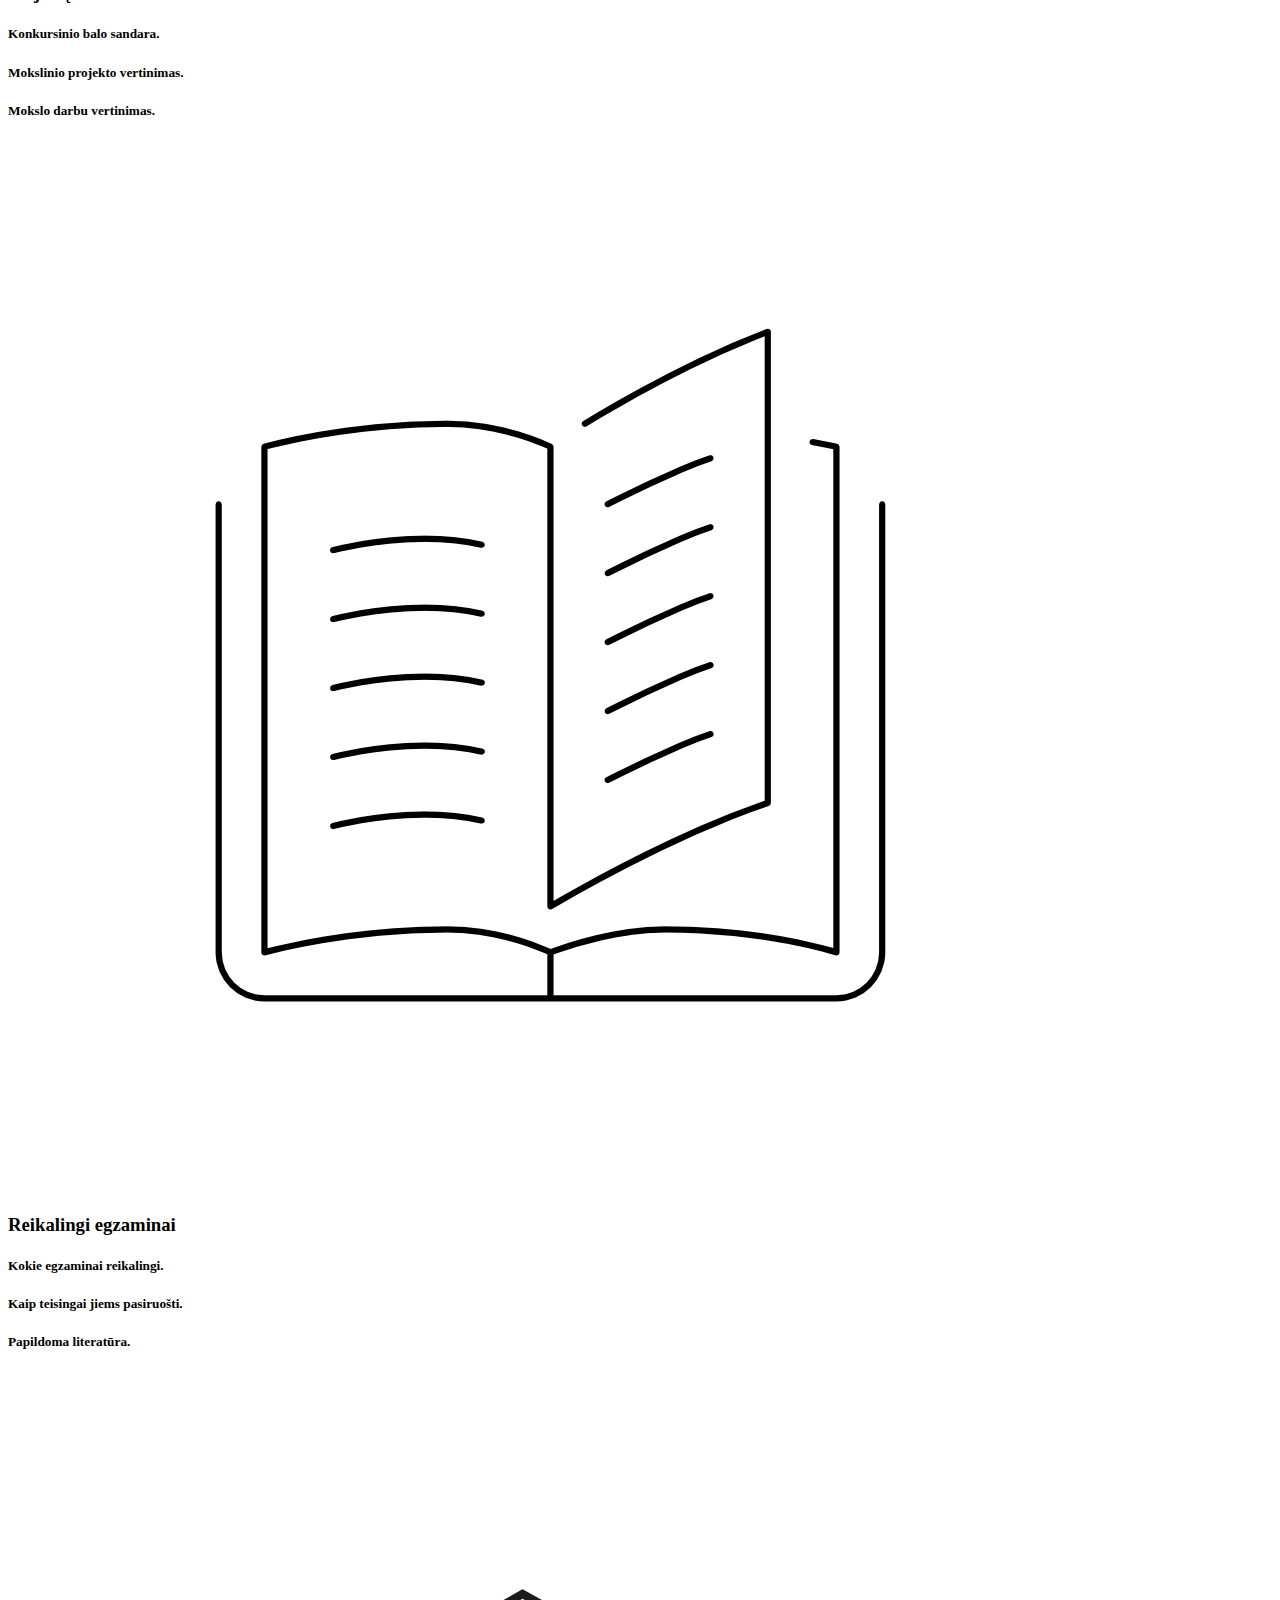
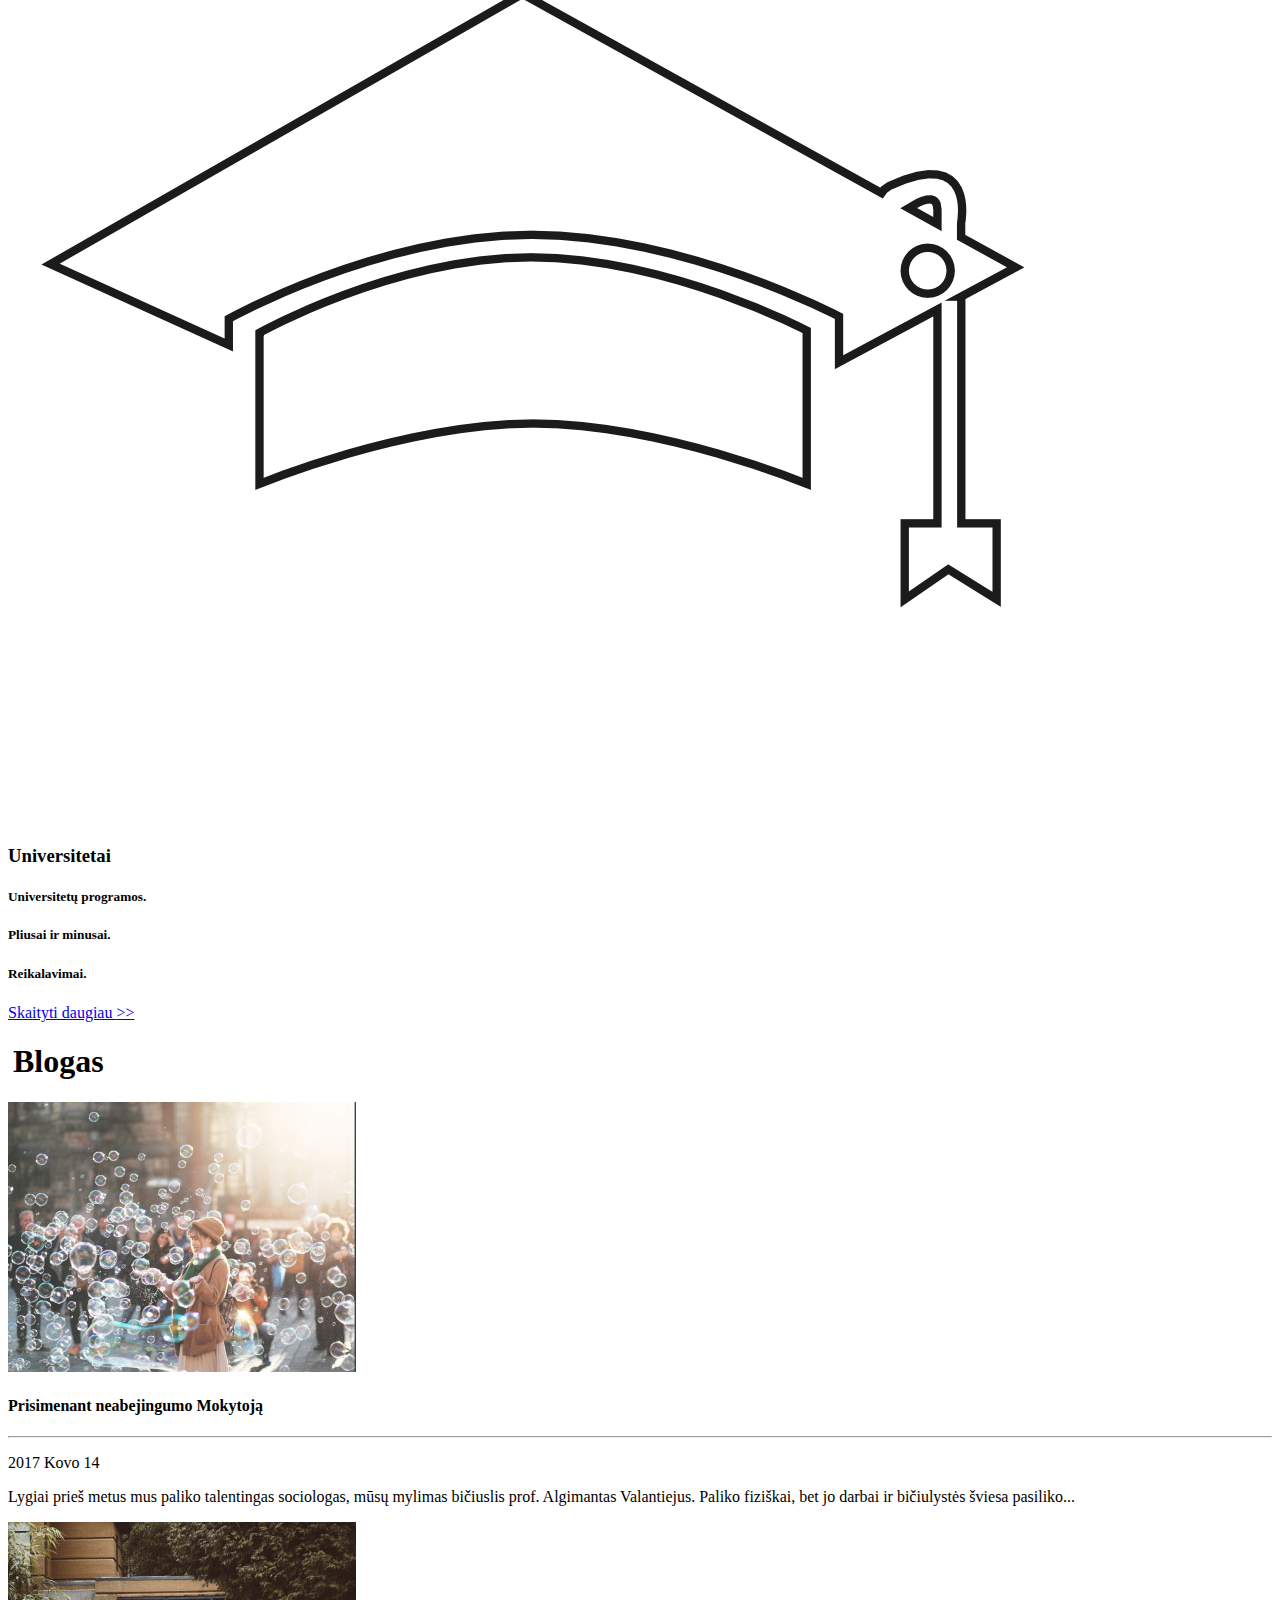
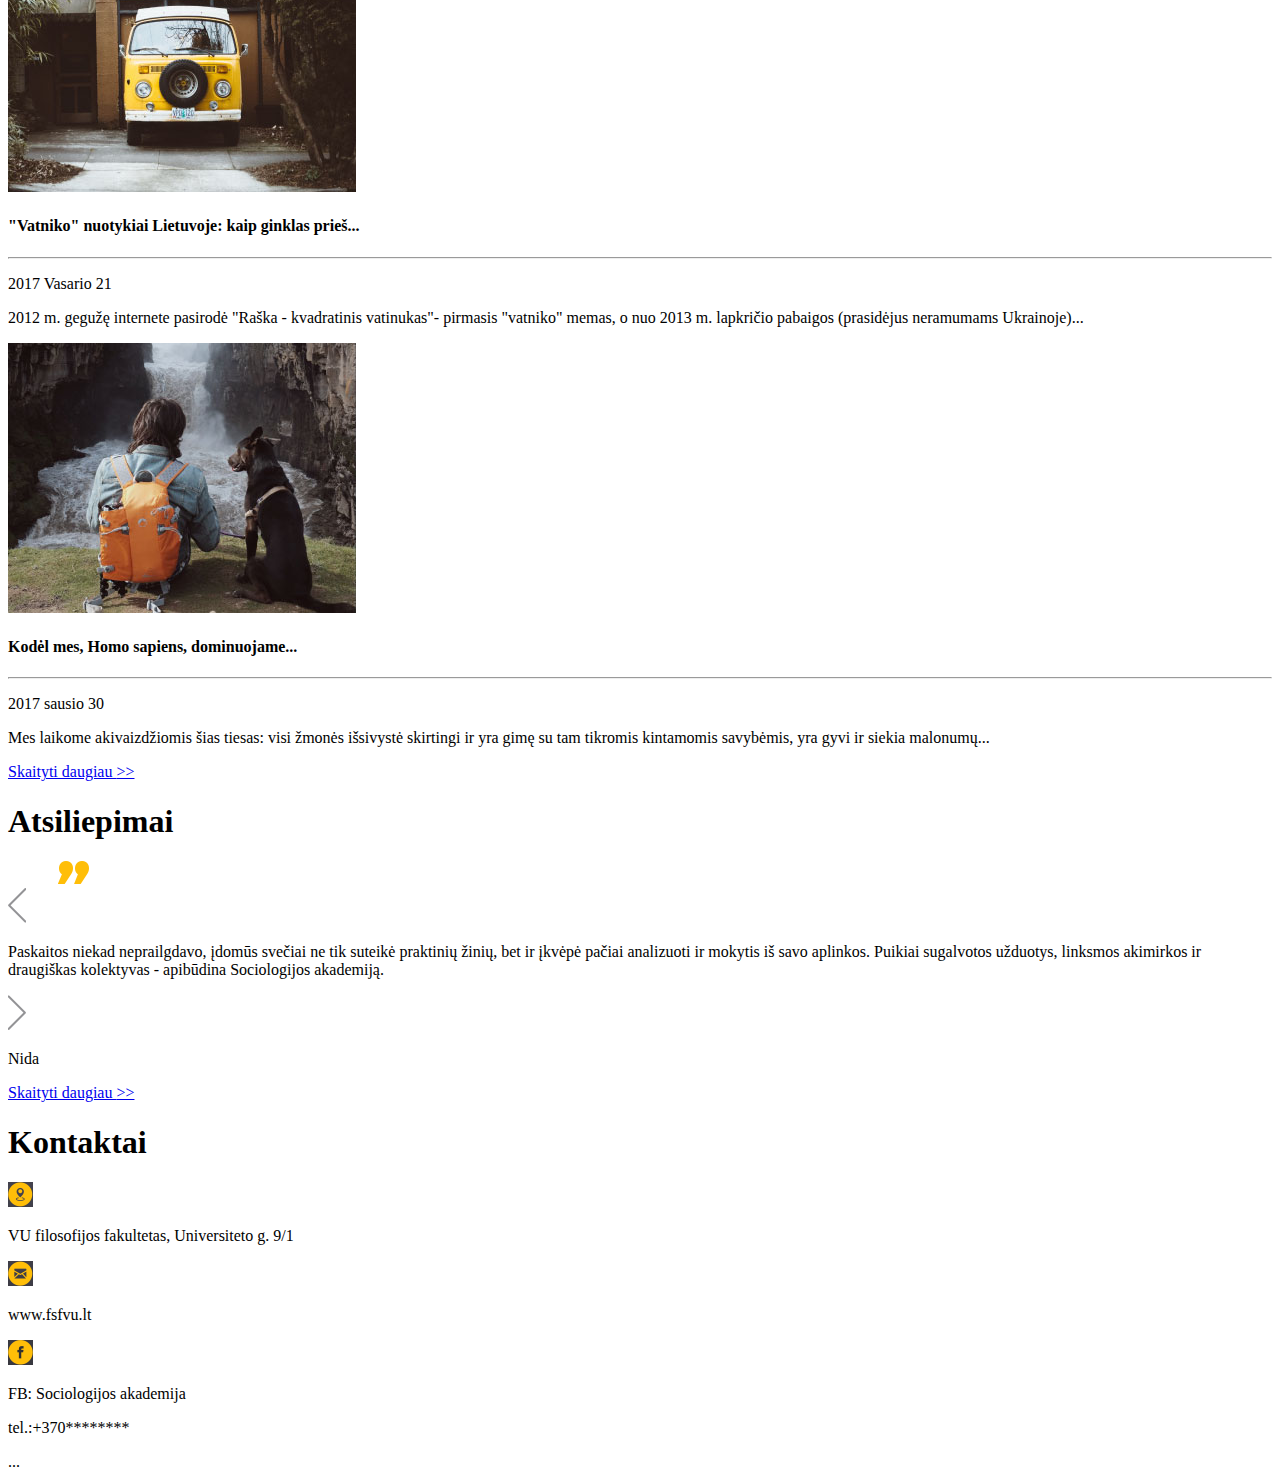
==== commit 1af58bac: "nebaigtas" ====
--- a/index.html
+++ b/index.html
@@ -97,13 +97,13 @@
   </section>
   <section class="team">
 
-    <div class="container">
-      <div class="row justify-content-end">
-        <div class="col-md-6 team-header">
+    <div class="container-fluid">
+      <div class="row">
+        <div class="col-12 col-md-6 team-header">
           <h1>
             <i class="fa fa-circle" aria-hidden="true"></i>KOMANDA</h1>
         </div>
-        <div class="col-md-6 team-text">
+        <div class="col-12 col-md-5 team-text">
           <h4>
             <span>”</span>Aistė</h4>
           <hr>
@@ -114,40 +114,27 @@
         </div>
       </div>
     </div>
-    <div class="container">
-      <div class="row">
-        <div class="col-md-1">
-          <div class="icon-holder-left">
+    <div class="team-members">
+          <div class="team-arrow">
             <i class="fa fa-4x fa-angle-left" aria-hidden="true"></i>
-          </div>
-        </div>
-        <div class="col-md-2">
-          <div class="img-holder">
-            <img src="img/team_img3.png" alt="">
-          </div>
-        </div>
-        <div class="col-md-2">
-          <div class="img-holder">
-            <img src="img/team_img2.png" alt="">
-          </div>
-        </div>
-        <div class="col-md-2">
-          <div id="img-active" class="img-holder">
-            <img src="img/team_img.png" alt="">
-          </div>
-          <div class="team-name">
-            AISTE
-          </div>
-        </div>
-        <div class="col-md-1">
-          <div class="icon-holder">
-            <i class="fa fa-4x fa-angle-right" aria-hidden="true"></i>
-          </div>
-        </div>
+           </div>
+           <div class="team-pick">
+             <img src="img/team_img3.png" width="160px" alt="">
+            </div> 
+            <div class="team-pick">
+              <img src="img/team_img2.png" width="160px" alt="">
+            </div>
+            <div class="team-pick">
+              <img src="img/team_img.png" width="160px" alt="">
+              <p>AISTE</p>
+            </div>        
+            <div class="team-arrow"><i class="fa fa-4x fa-angle-right" aria-hidden="true"></i></div>
+    
+        
       </div>
       <div class="container">
         <div class="row justify-content-end">
-          <div class="col-md-2 team-more">
+          <div class="team-more">
 
             Skaityti daugiau >>
 
@@ -165,46 +152,54 @@
     </div>
     <div class="container">
       <div class="row">
-        <div class="col-md-4">
+        <div class="col-12 col-lg-4">
+            <div class="event-block">
+                <img src="img/event1.png" class="img-fluid" alt="">
+                <div class="event-info">
+                  <h3>Subkultūros: mada ar pasipriešinimas?</h3>
+                  <div class="date-time">
+                    <div class="date-box">
+                      <span class="date">04 01</span>
+                    <p class="time">10:45 - 17:00</p>
+                    </div>                
+                  </div>
+                  <h5>VU Filosofijos fakultetas (Universiteto g. 9/1, 301 aud.)</h5>
+                </div>
+              </div>
+
+        </div>
+        <div class="col-12 col-lg-4">
+            <div class="event-block">
+                <img src="img/event3.png" class="img-fluid" alt="">
+                <div class="event-info">
+                  <h3>Renkantis gyvenimą už visuomenės ribų</h3>
+                  <div class="date-time">
+                    <div class="date-box">
+                      <span class="date">03 18</span>
+                    <p class="time">10:45 - 16:30</p>
+                    </div>                
+                  </div>
+                  <h5>VU Filosofijos fakultetas (Universiteto g. 9/1, 301 aud.)</h5>
+                </div>
+              </div>
+
+
+
+        </div>
+        <div class="col-12 col-lg-4 d-none d-sm-block">
           <div class="event-block">
-            <img src="img/event1.png" class="img-fluid" alt="">
-            <h3>Subkultūros: mada ar pasipriešinimas?</h3>
-            <hr>
-            <span class="date">04 01</span>
-            <hr>
-            <span class="time">10:45 - 17:00</span>
-            <h4>VU Filosofijos fakultetas (Universiteto g. 9/1, 301 aud.)</h4>
-          </div>
-
-        </div>
-        <div class="col-md-4">
-          <div class="event-block">
-            <img src="img/event3.png" class="img-fluid" alt="">
-
-            <h3>Renkantis gyvenimą už visuomenės ribų</h3>
-            <hr>
-            <span class="date">04 01</span>
-            <hr>
-            <span class="time">10:45 - 17:00</span>
-
-            <h4>VU Filosofijos fakultetas (Universiteto g. 9/1, 301 aud.)</h4>
-          </div>
-
-
-
-        </div>
-        <div class="col-md-4">
-            <div class="event-block">
-          <img src="img/event2.png" class="img-fluid" alt="">
-
-          <h3>Kur (ne)stoti?</h3>
-          <hr>
-          <span class="date">04 01</span>
-          <hr>
-          <span class="time">10:45 - 17:00</span>
-
-          <h4>VU Filosofijos fakultetas (Universiteto g. 9/1, 301 aud.)</h4>
-        </div>
+            <img src="img/event2.png" class="img-fluid" alt="">
+            <div class="event-info">
+              <h3>Kur (Ne) Stoti?</h3>
+              <div class="date-time">
+                <div class="date-box">
+                  <span class="date">02 18</span>
+                <p class="time">10:45 - 16:30</p>
+                </div>                
+              </div>
+              <h5>VU Filosofijos fakultetas (Universiteto g. 9/1, 301 aud.)</h5>
+            </div>
+          </div>
         </div>
       </div>
     </div>
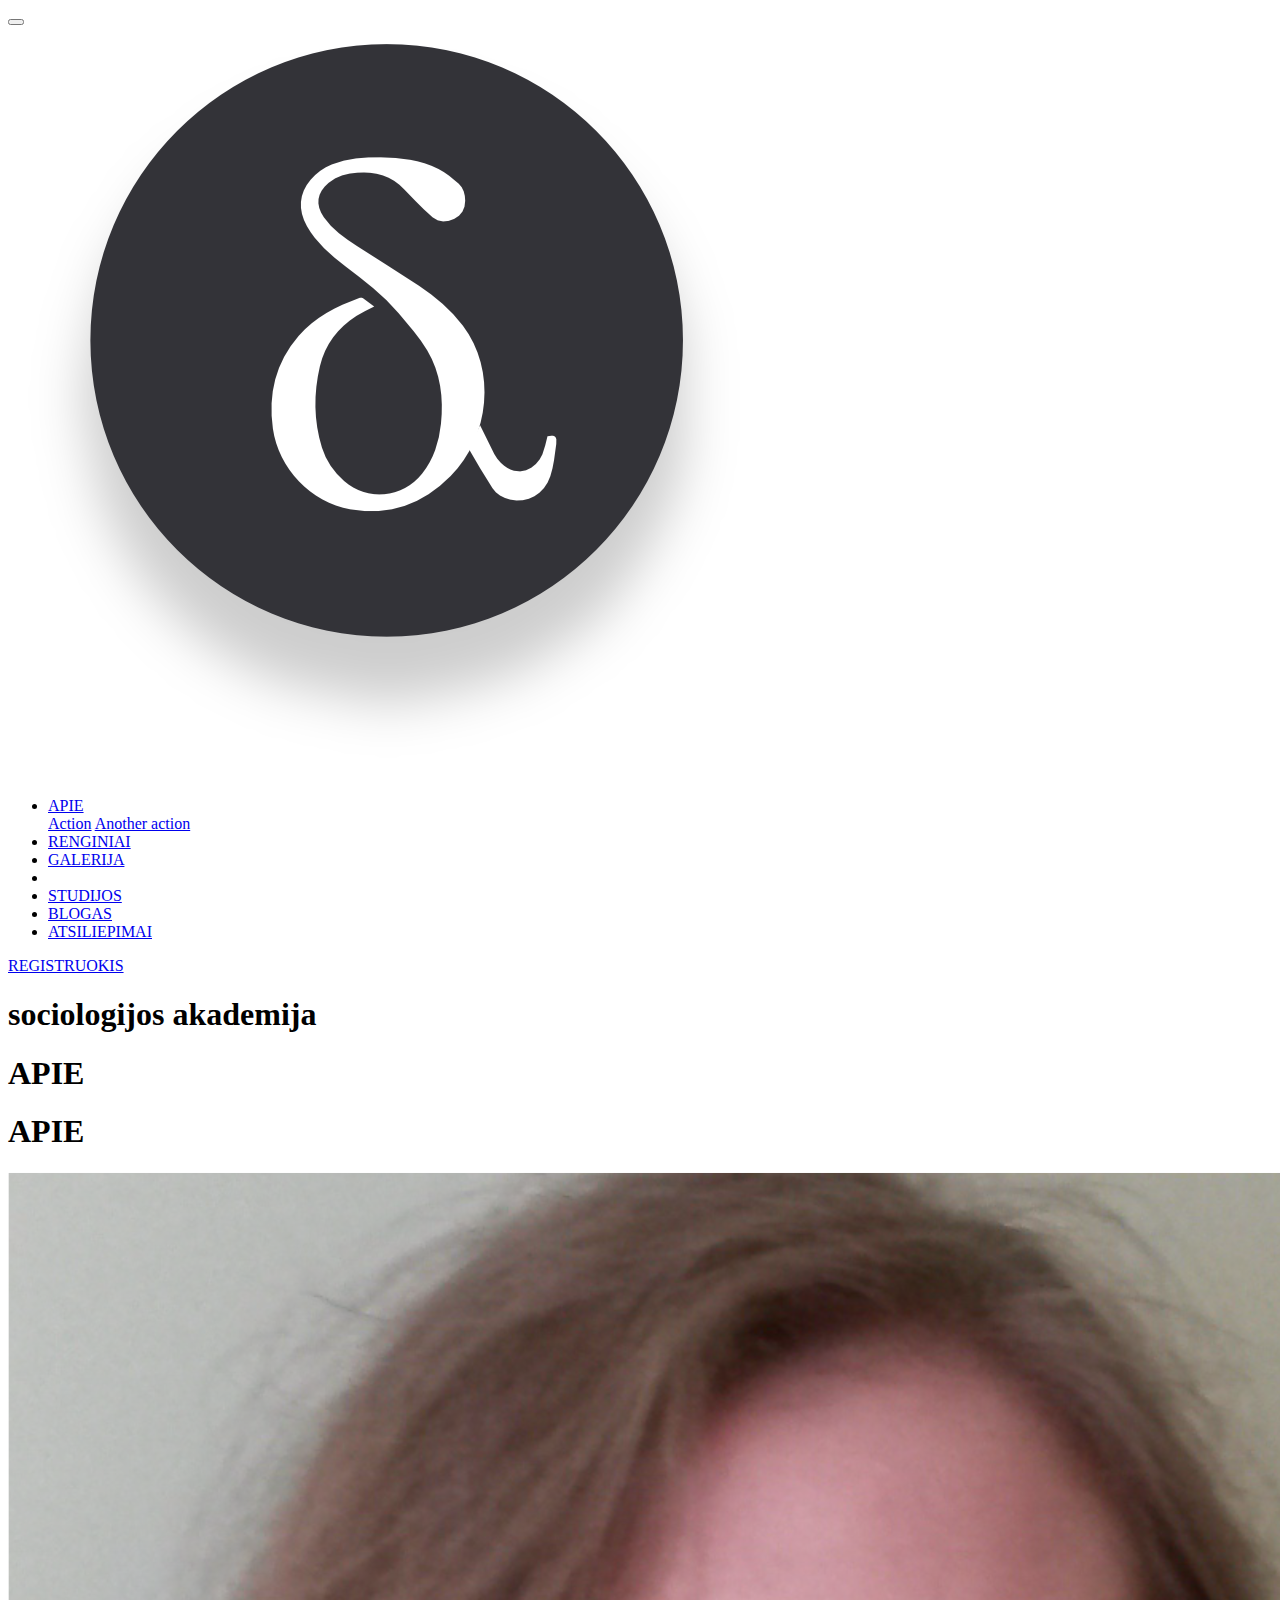
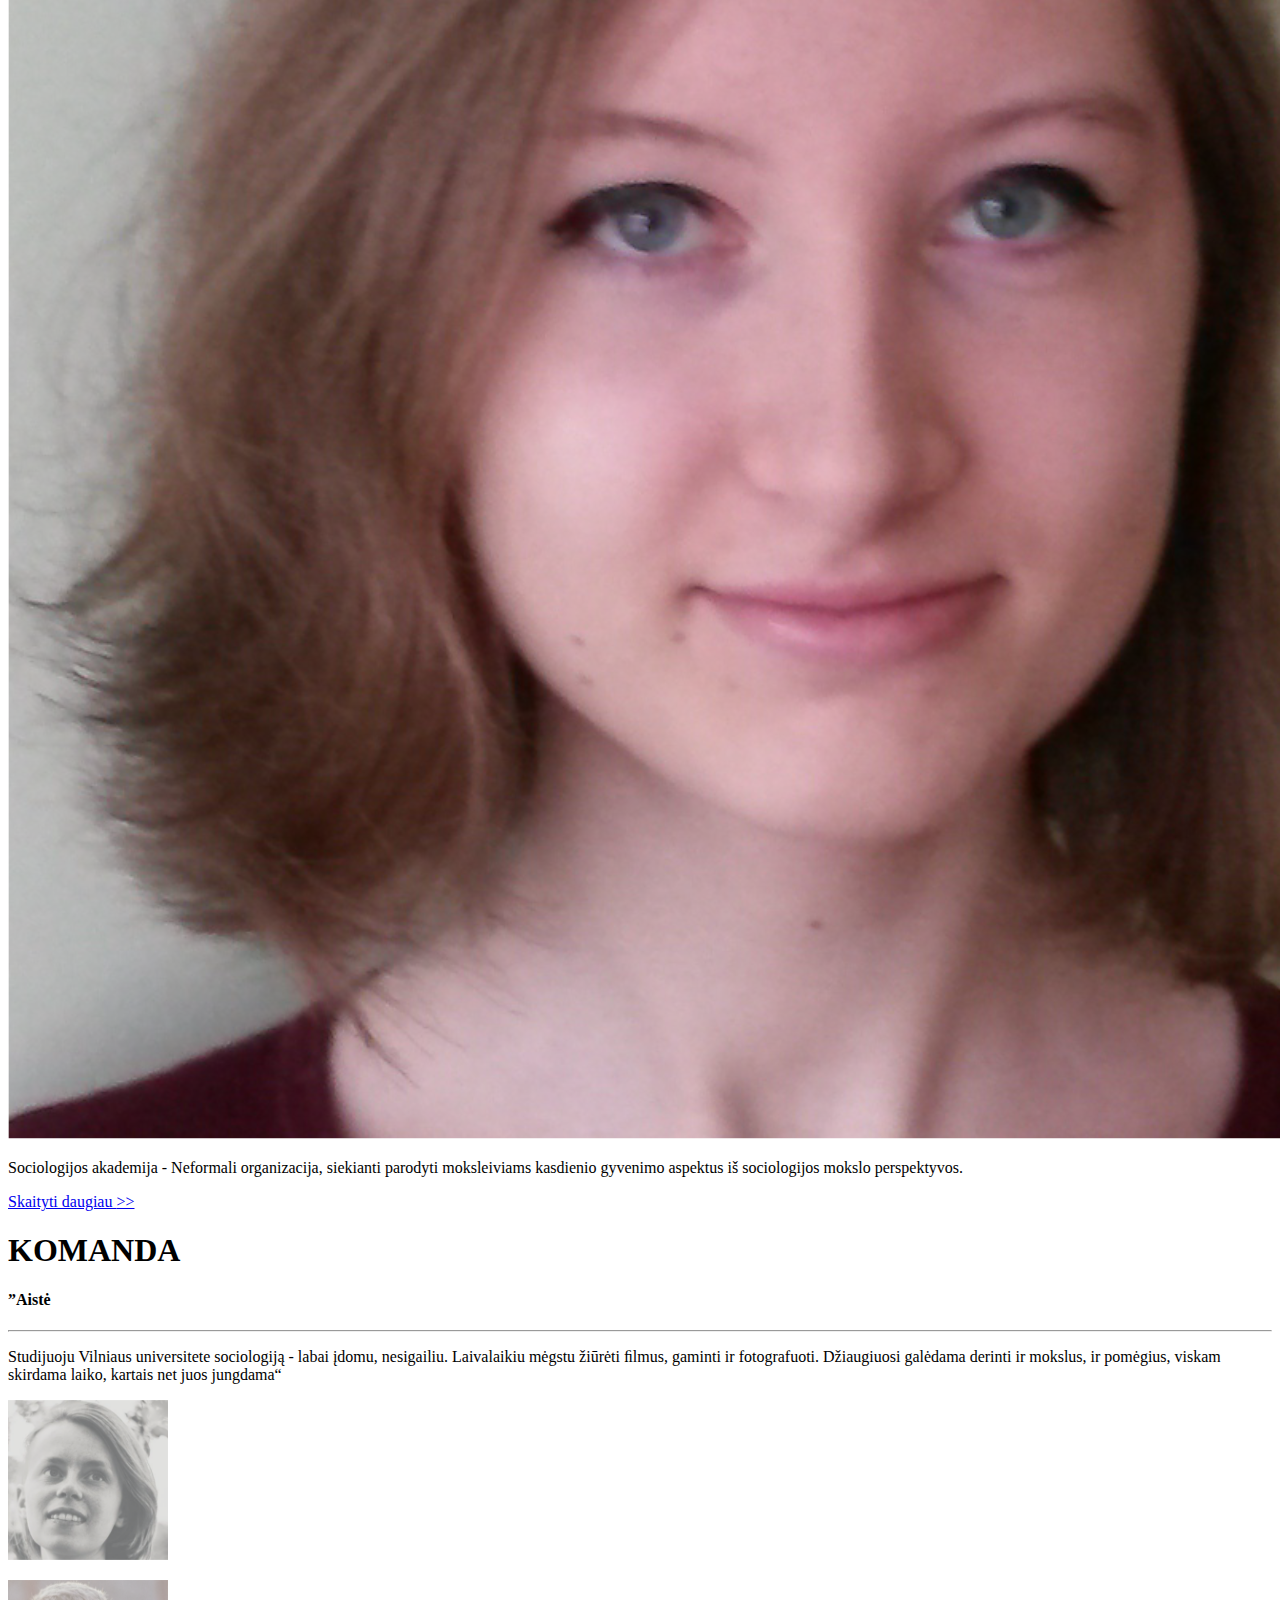
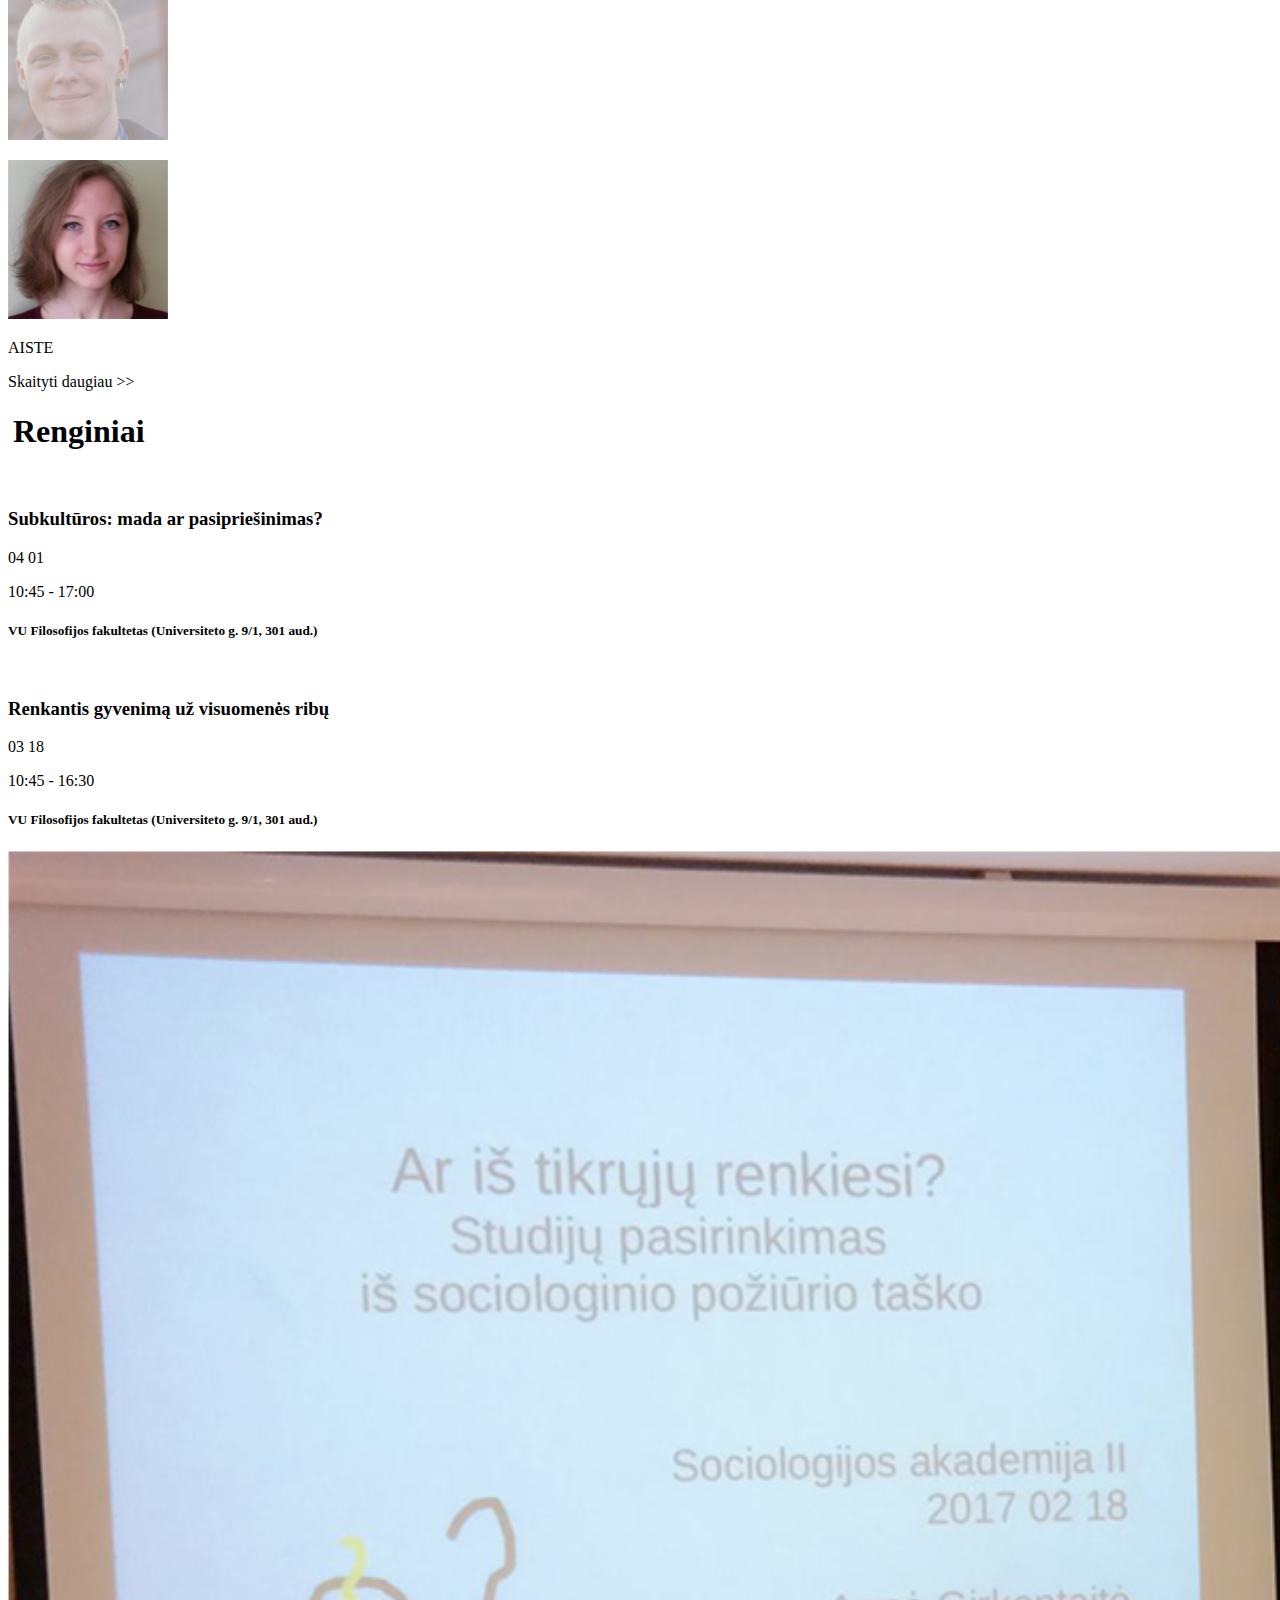
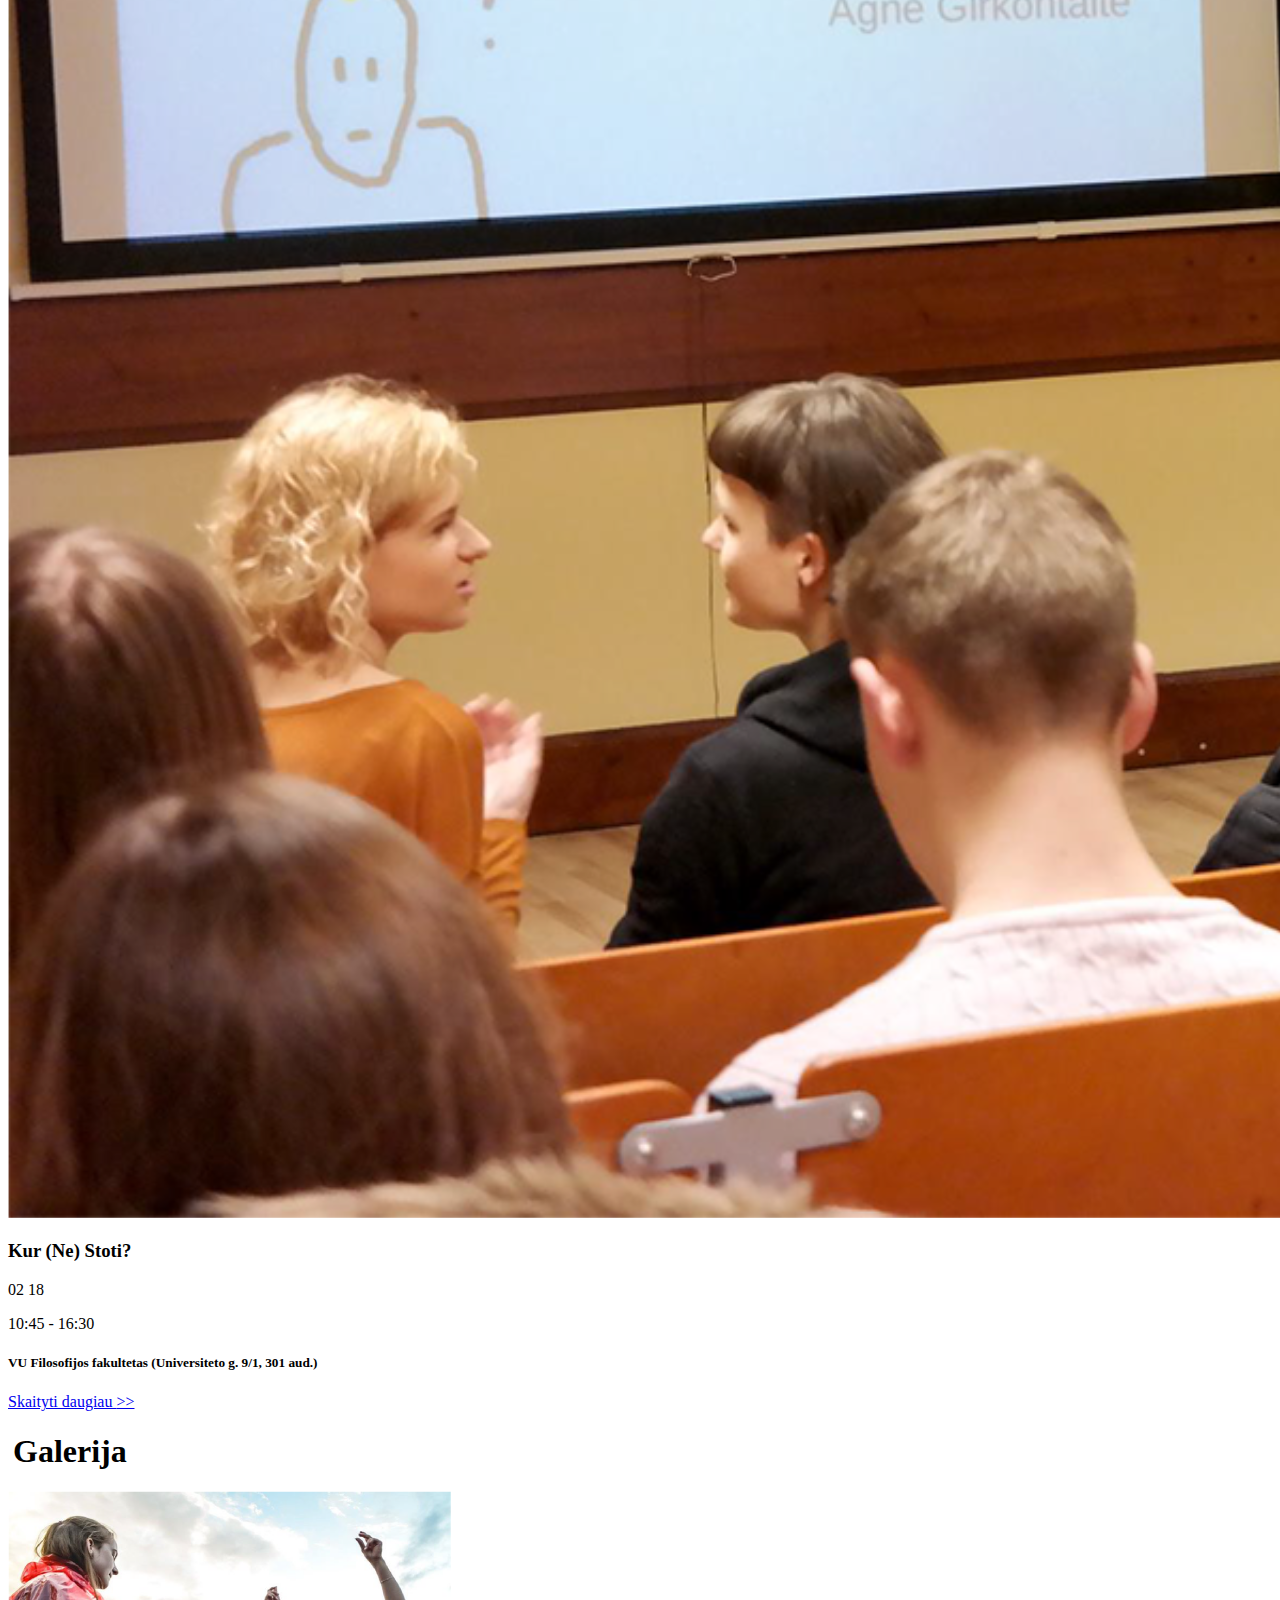
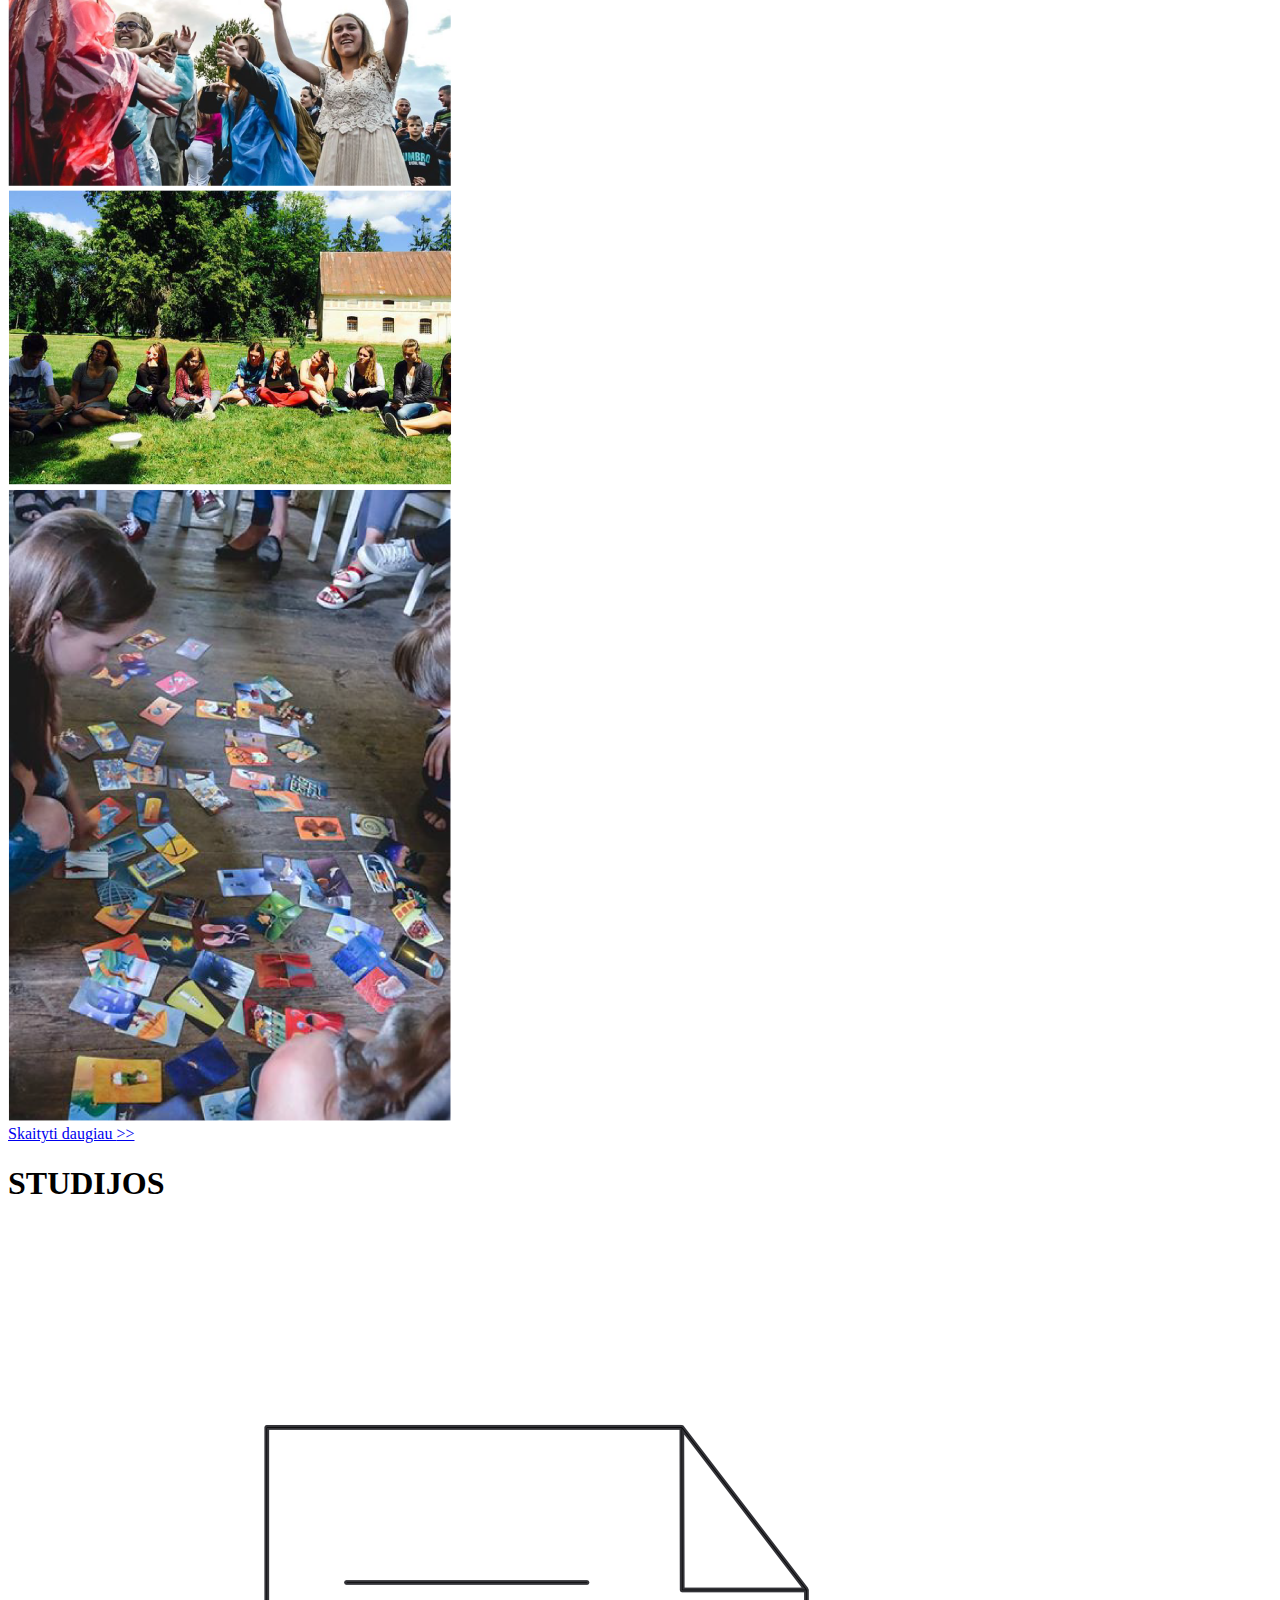
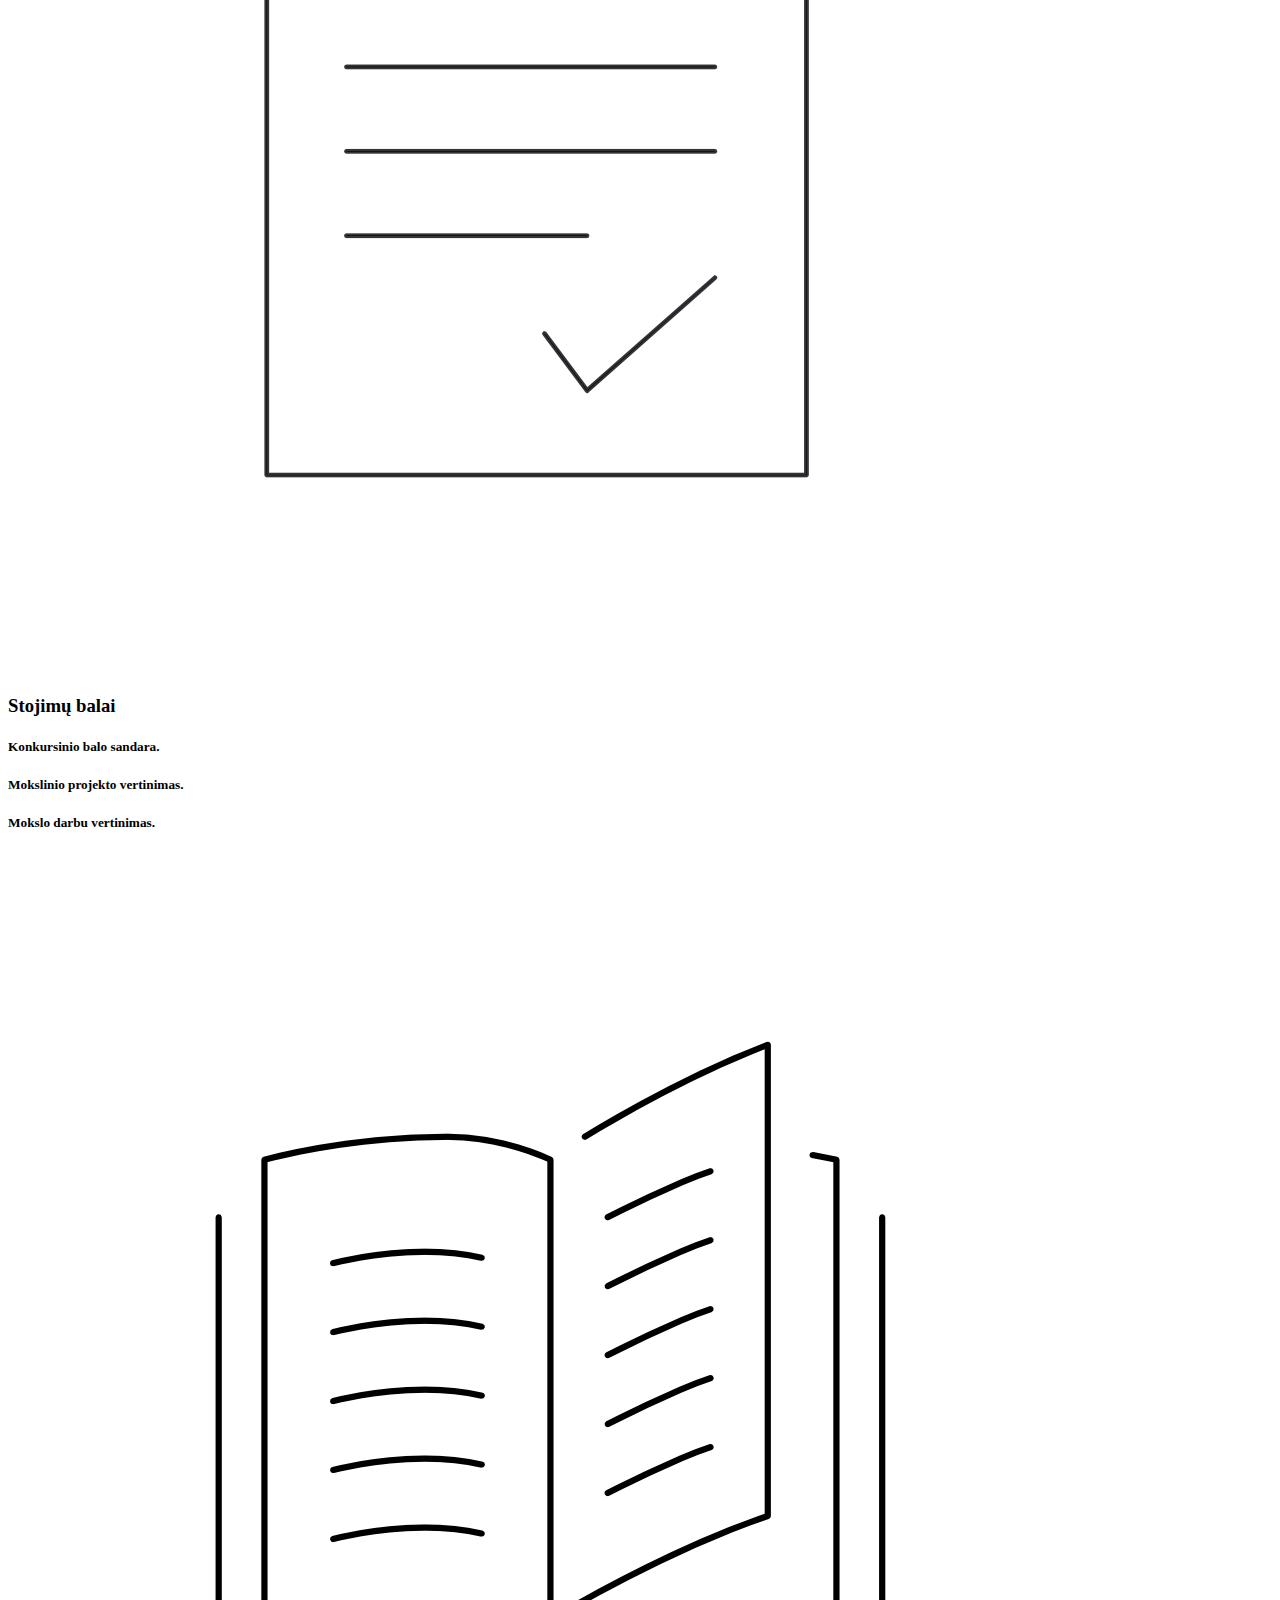
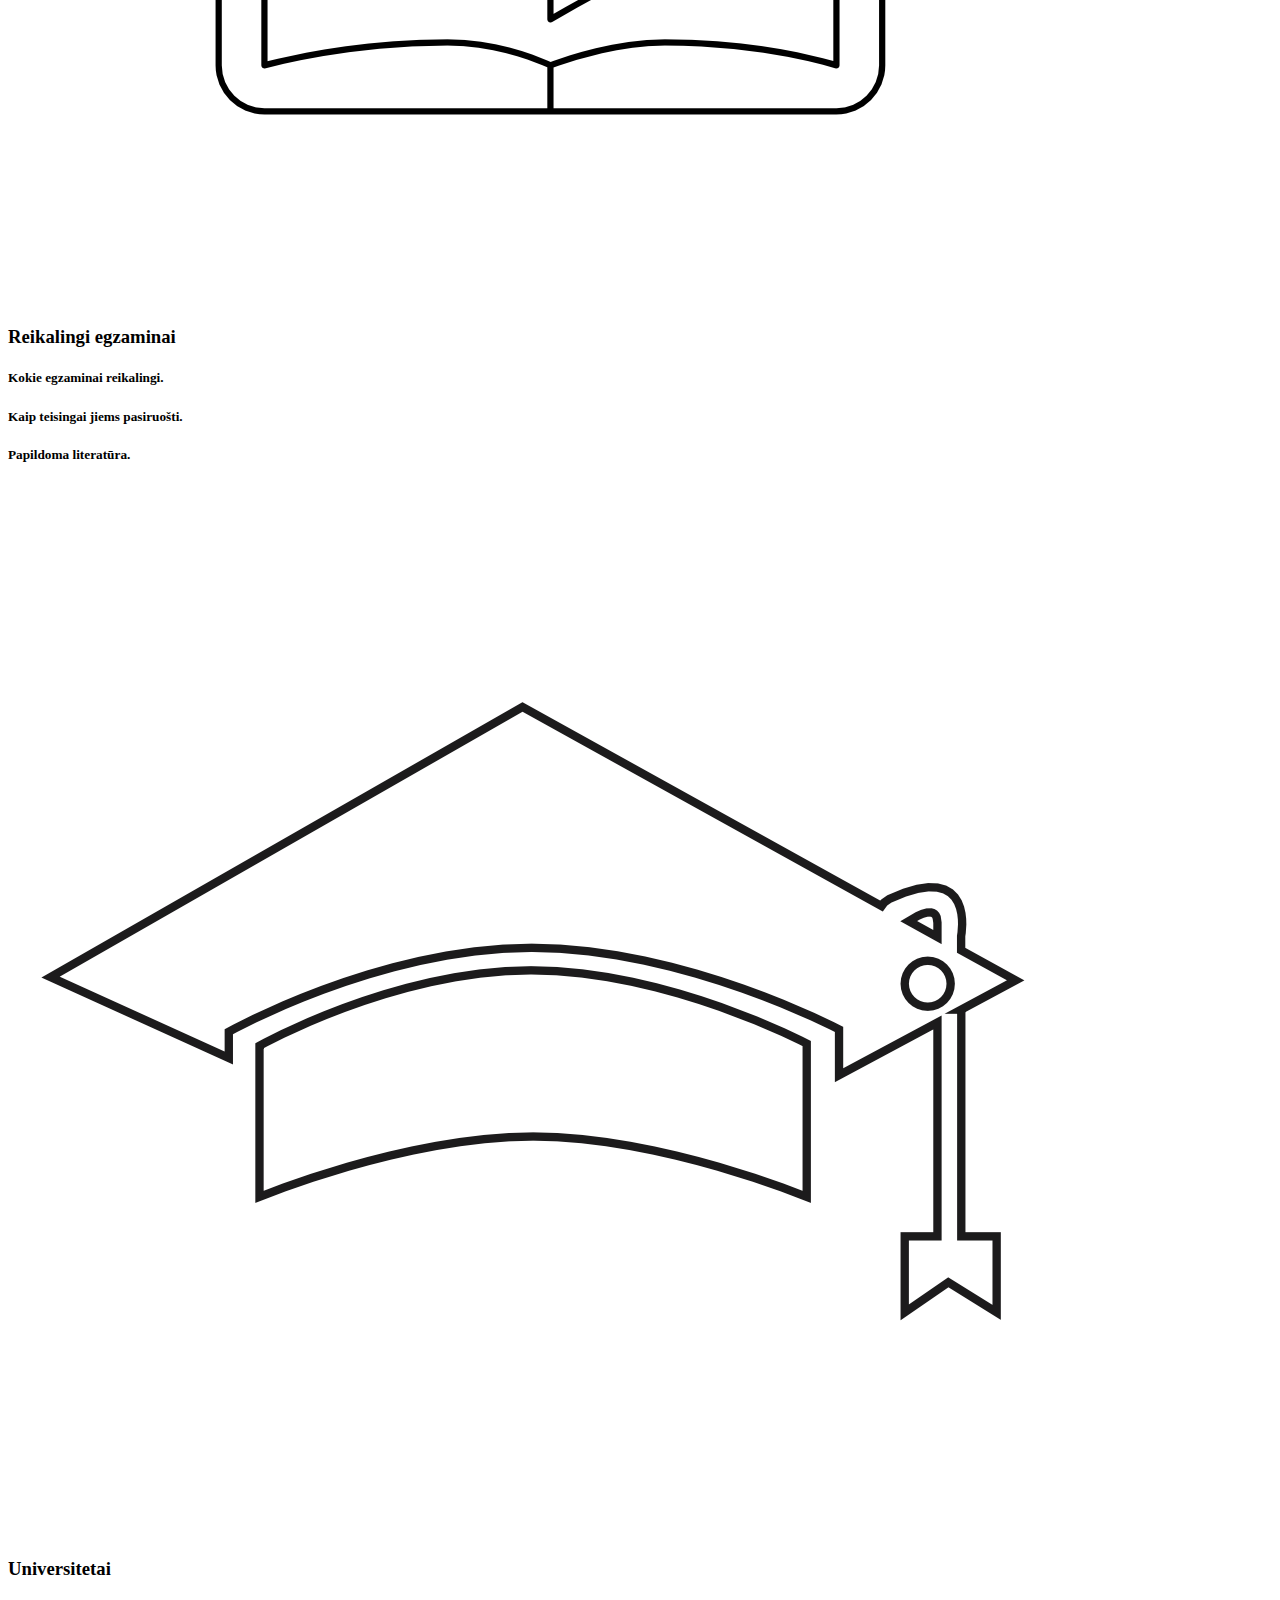
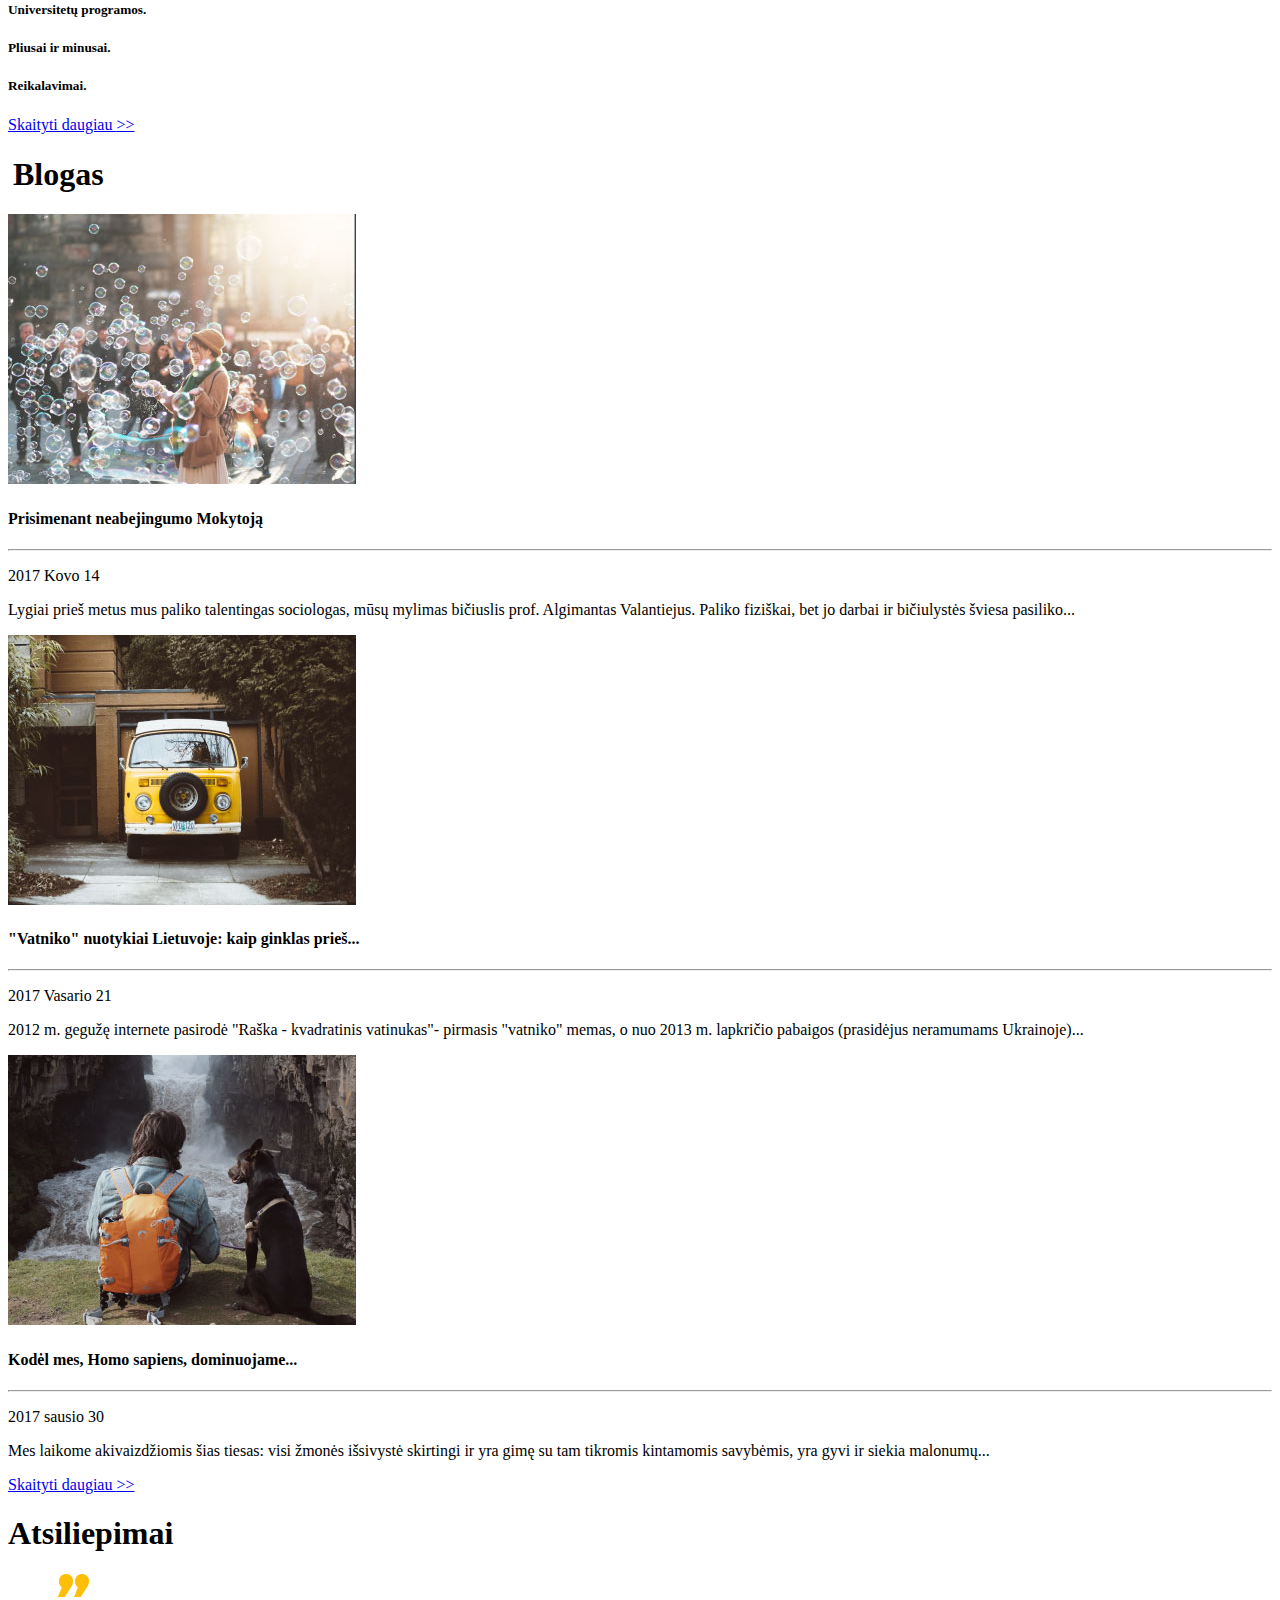
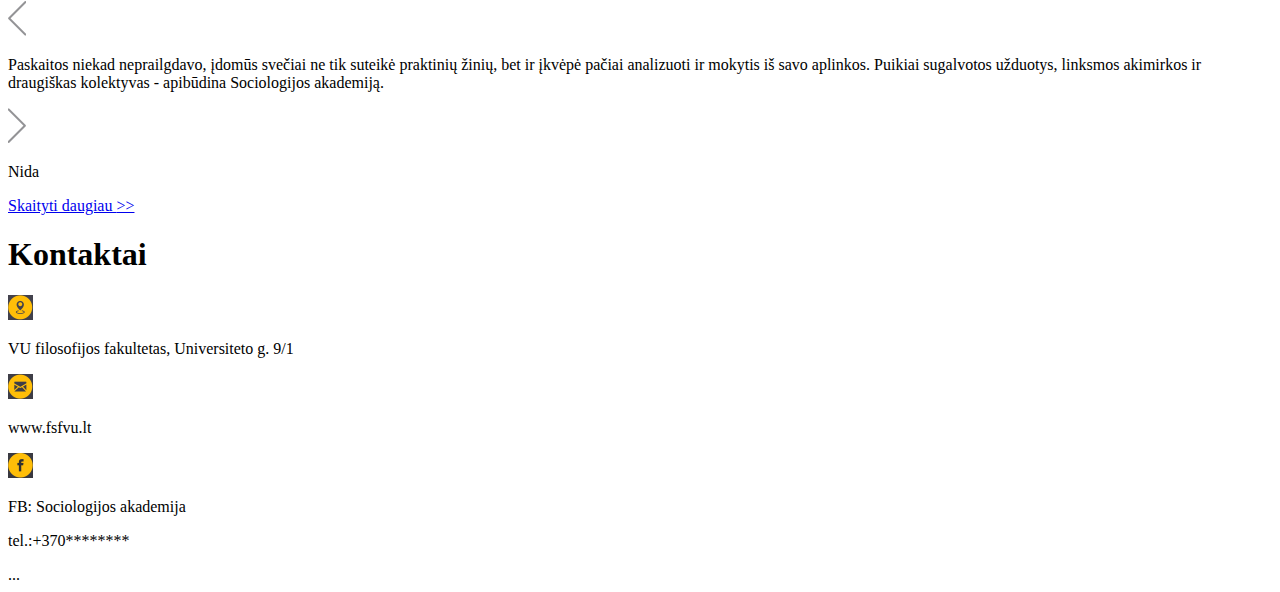
==== commit eb55f648: "almost done" ====
--- a/index.html
+++ b/index.html
@@ -44,9 +44,9 @@
         </li>
         <li class="nav-item d-none d-lg-block">
           <a class="nav-link logo-link" href="#">
-            <div class="logo-holder">
+            <!-- <div class="logo-holder">
               <img src="img/logo.png" alt="">
-            </div>
+            </div> -->
           </a>
         </li>
         <li class="nav-item">
@@ -63,26 +63,33 @@
       <a href="#">REGISTRUOKIS</a>
     </div>
   </nav>
-  <section class="hero" style="background-image: url('img/slice12.jpg');">
-
+  <section class="hero">
+    <div class="hero-line">
+      <h1>sociologijos akademija
+    </h1>
+    </div>
+    
   </section>
   <section class="about">
     <div class="container">
-      <div class="row">
-        <div class="col-md-6">
+      <div class="about-mobile">
+        <h1>APIE</h1>
+      </div>
+      <div class="row">
+        <div class="col-md-6 about-content">
           <div class="rotated-about">
             <h1>APIE
               <i class="fa fa-circle" aria-hidden="true"></i>
             </h1>
           </div>
           <div class="video-holder">
-            <img src="img/team_img.png" style="width:300px;" alt="" data-toggle="modal" data-target=".video-modal">
+            <img src="img/team_img.png" alt="" data-toggle="modal" data-target=".video-modal">
           </div>
         </div>
         <div class="col-md-6">
           <div class="about-text">
-            Sociologijos akademija - Neformali organizacija, siekianti parodyti moksleiviams kasdienio gyvenimo aspektus iš sociologijos
-            mokslo perspektyvos.
+            <p>Sociologijos akademija - Neformali organizacija, siekianti parodyti moksleiviams kasdienio gyvenimo aspektus iš sociologijos
+            mokslo perspektyvos.</p>
           </div>
 
           <div class="about-more">
@@ -115,30 +122,28 @@
       </div>
     </div>
     <div class="team-members">
-          <div class="team-arrow">
+          <div class="team-arrow team-arrow-left">
             <i class="fa fa-4x fa-angle-left" aria-hidden="true"></i>
            </div>
-           <div class="team-pick">
+           <div class="team-pick first-member">
              <img src="img/team_img3.png" width="160px" alt="">
+             <p></p>
             </div> 
-            <div class="team-pick">
+            <div class="team-pick second-member">
               <img src="img/team_img2.png" width="160px" alt="">
+              <p></p>
             </div>
-            <div class="team-pick">
+            <div class="team-pick main-member">
               <img src="img/team_img.png" width="160px" alt="">
               <p>AISTE</p>
             </div>        
-            <div class="team-arrow"><i class="fa fa-4x fa-angle-right" aria-hidden="true"></i></div>
+            <div class="team-arrow team-arrow-right"><i class="fa fa-4x fa-angle-right" aria-hidden="true"></i></div>
     
         
       </div>
-      <div class="container">
-        <div class="row justify-content-end">
+      <div class="container-fluid">
           <div class="team-more">
-
-            Skaityti daugiau >>
-
-          </div>
+            <p> Skaityti daugiau >></p>
         </div>
       </div>
 
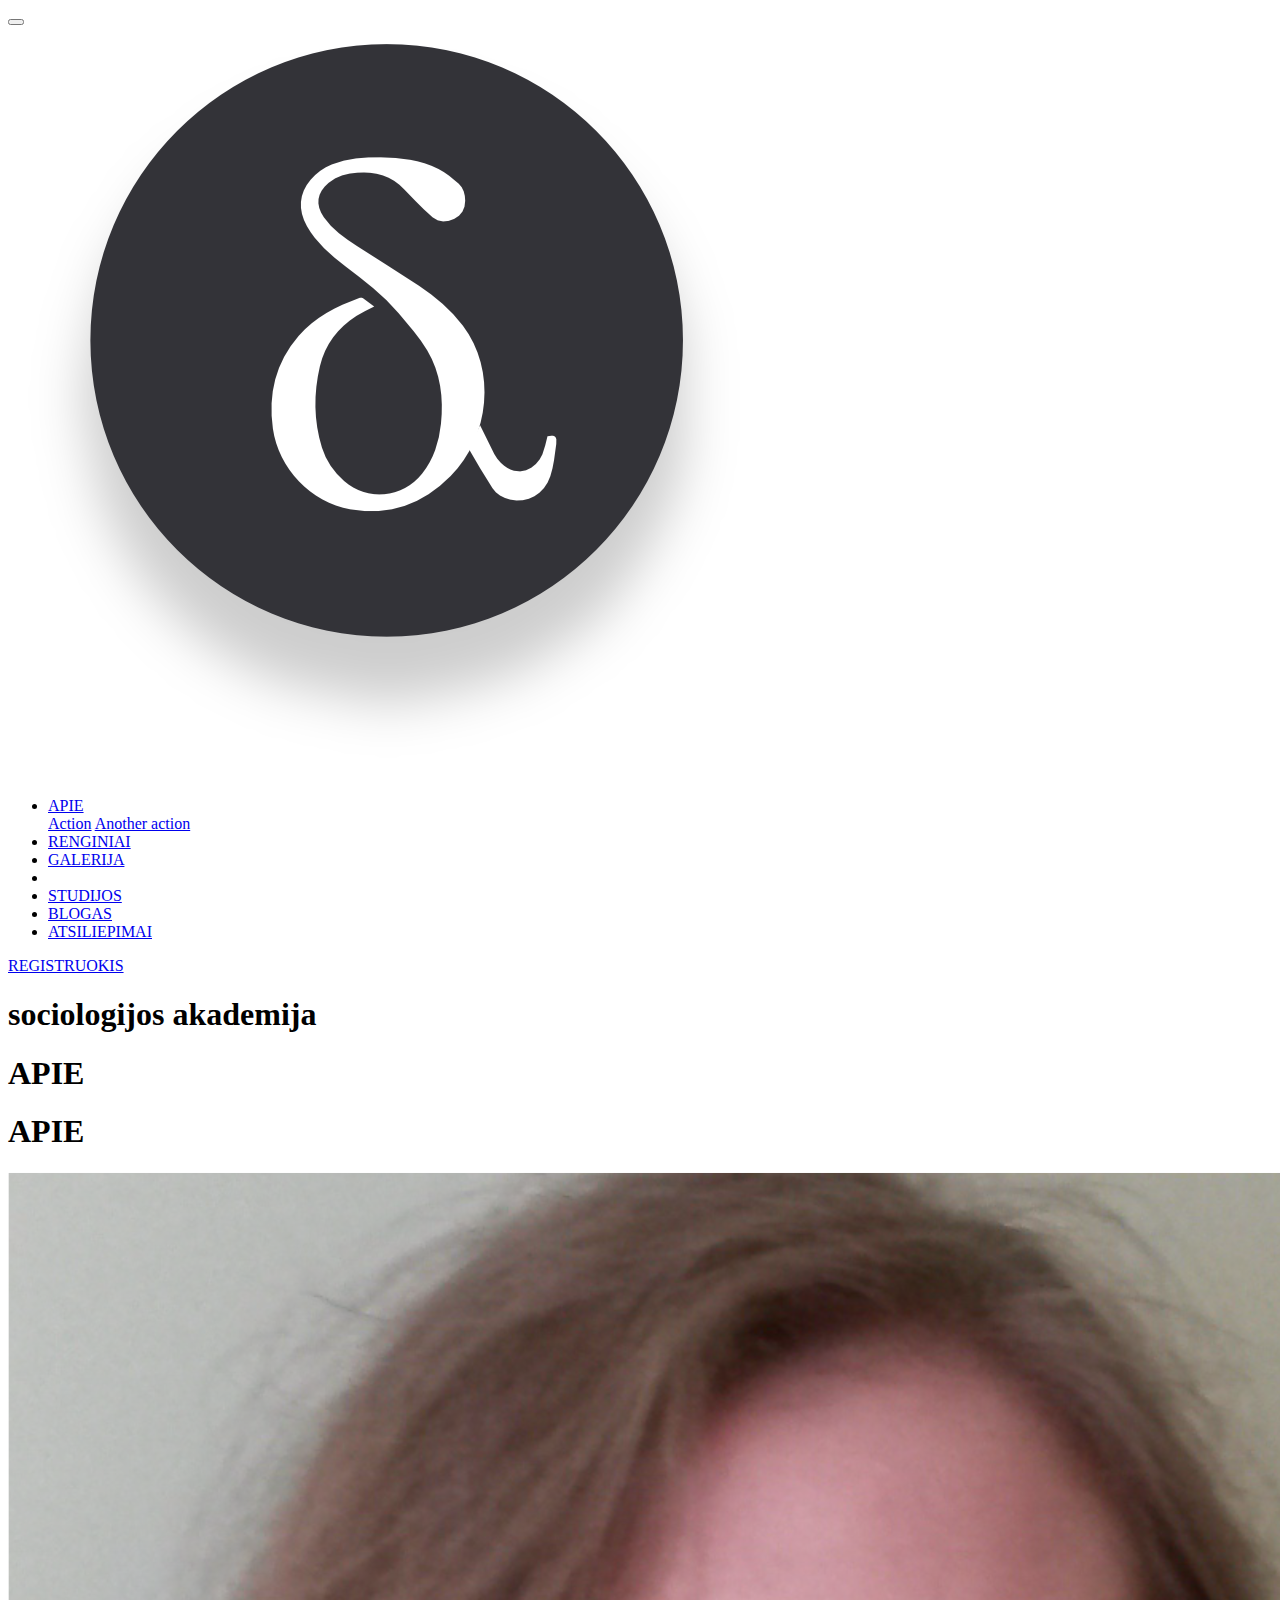
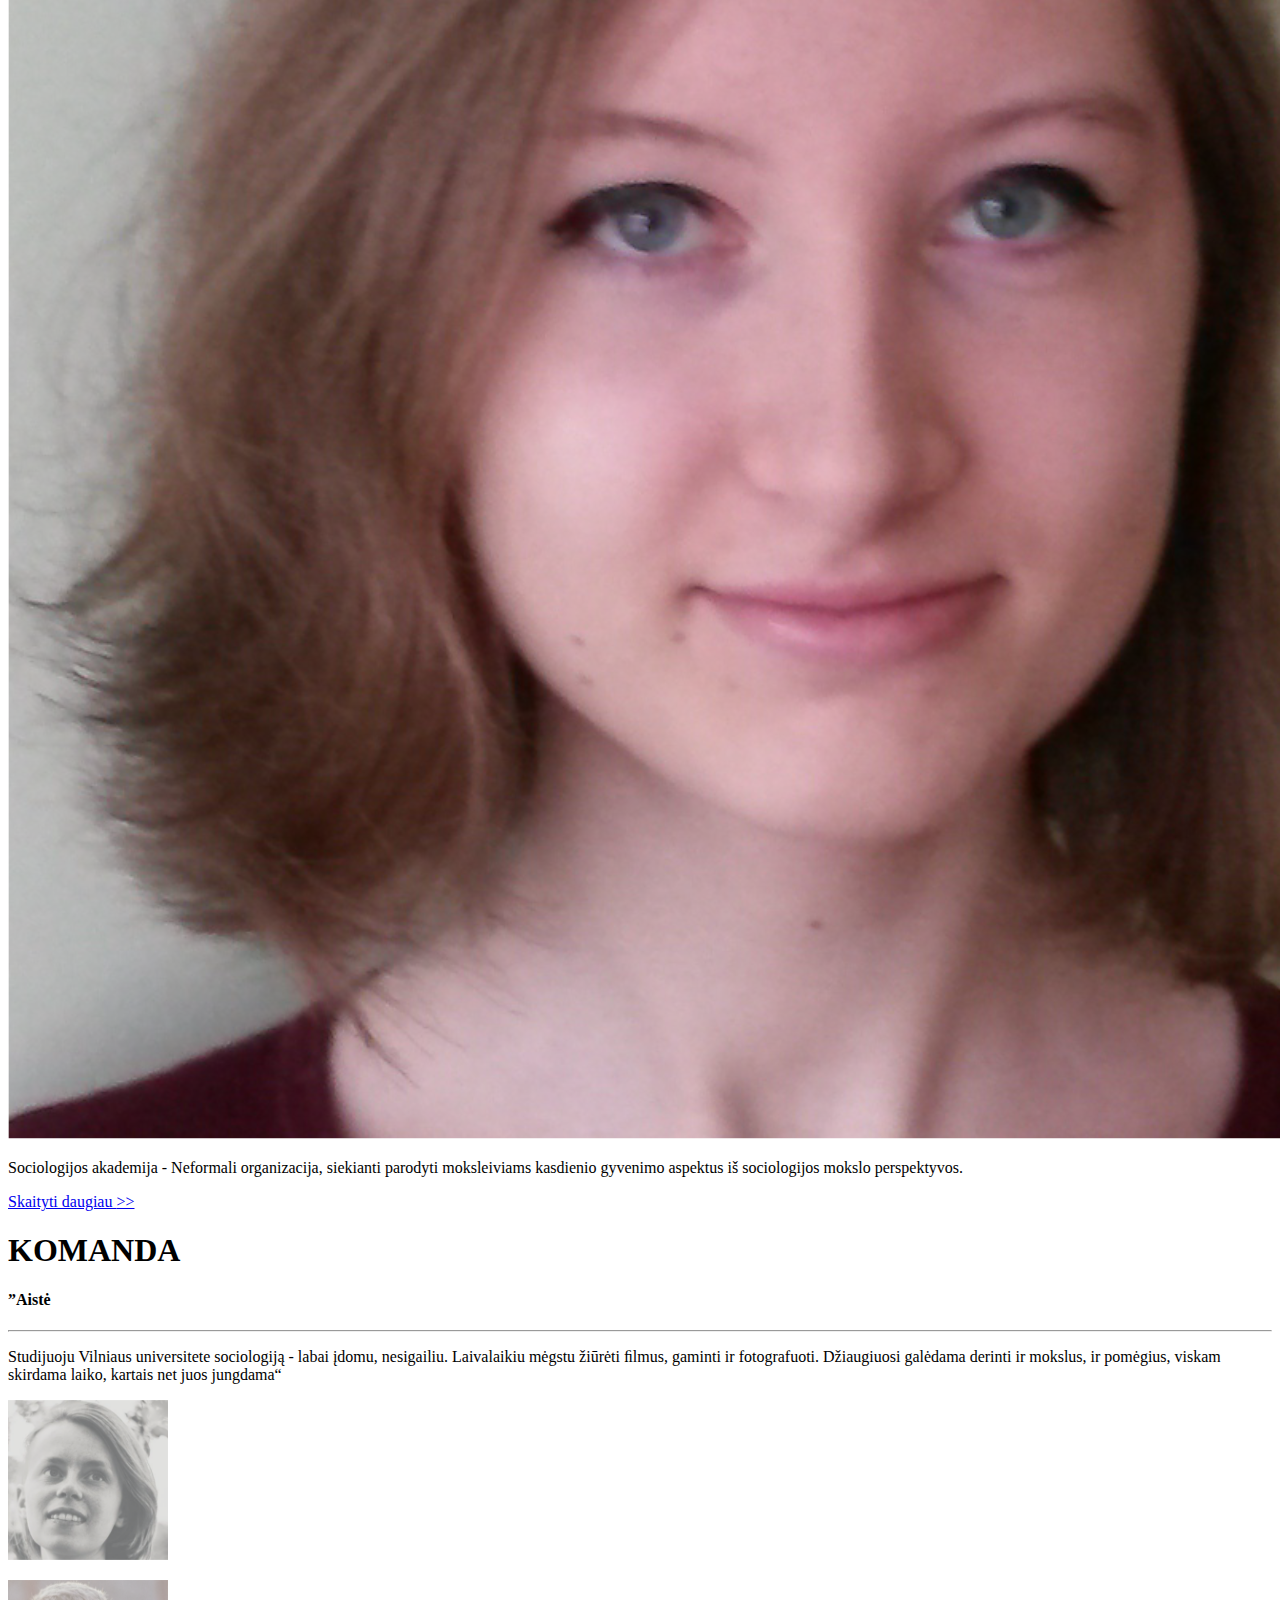
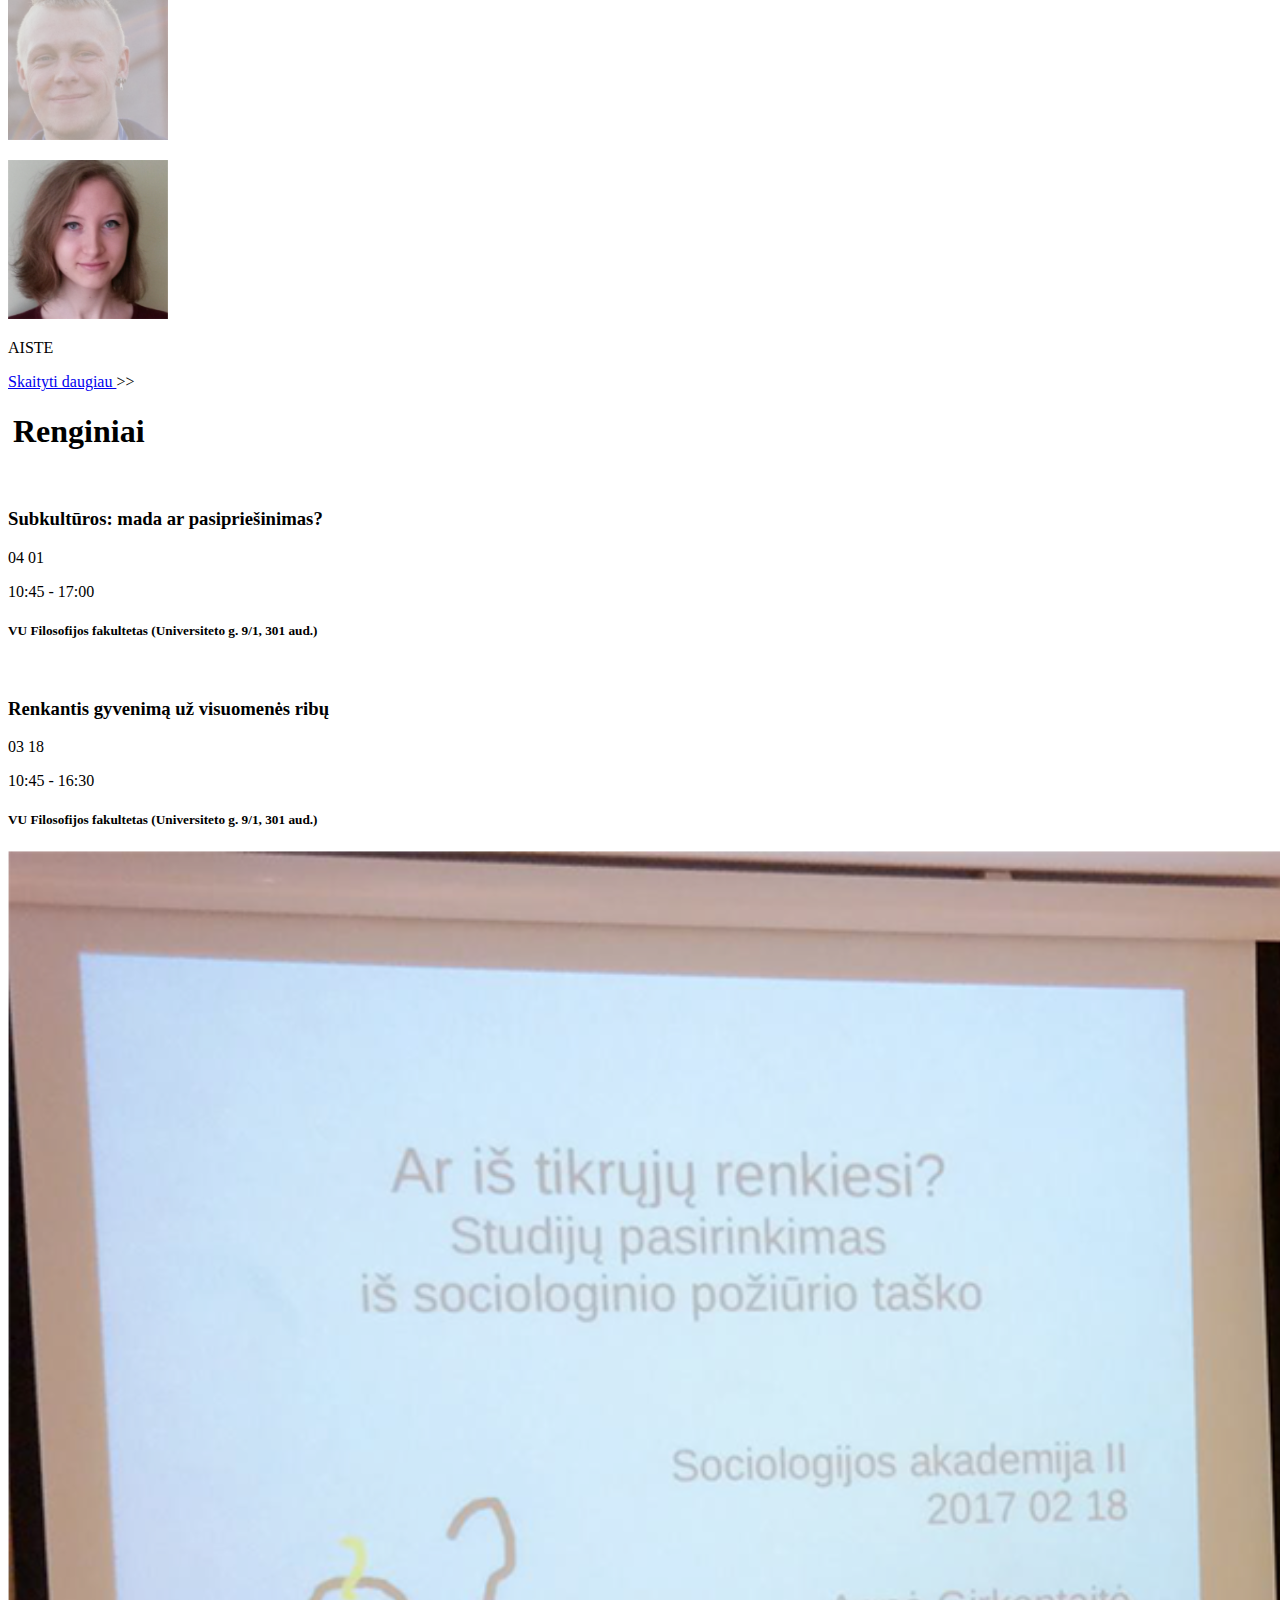
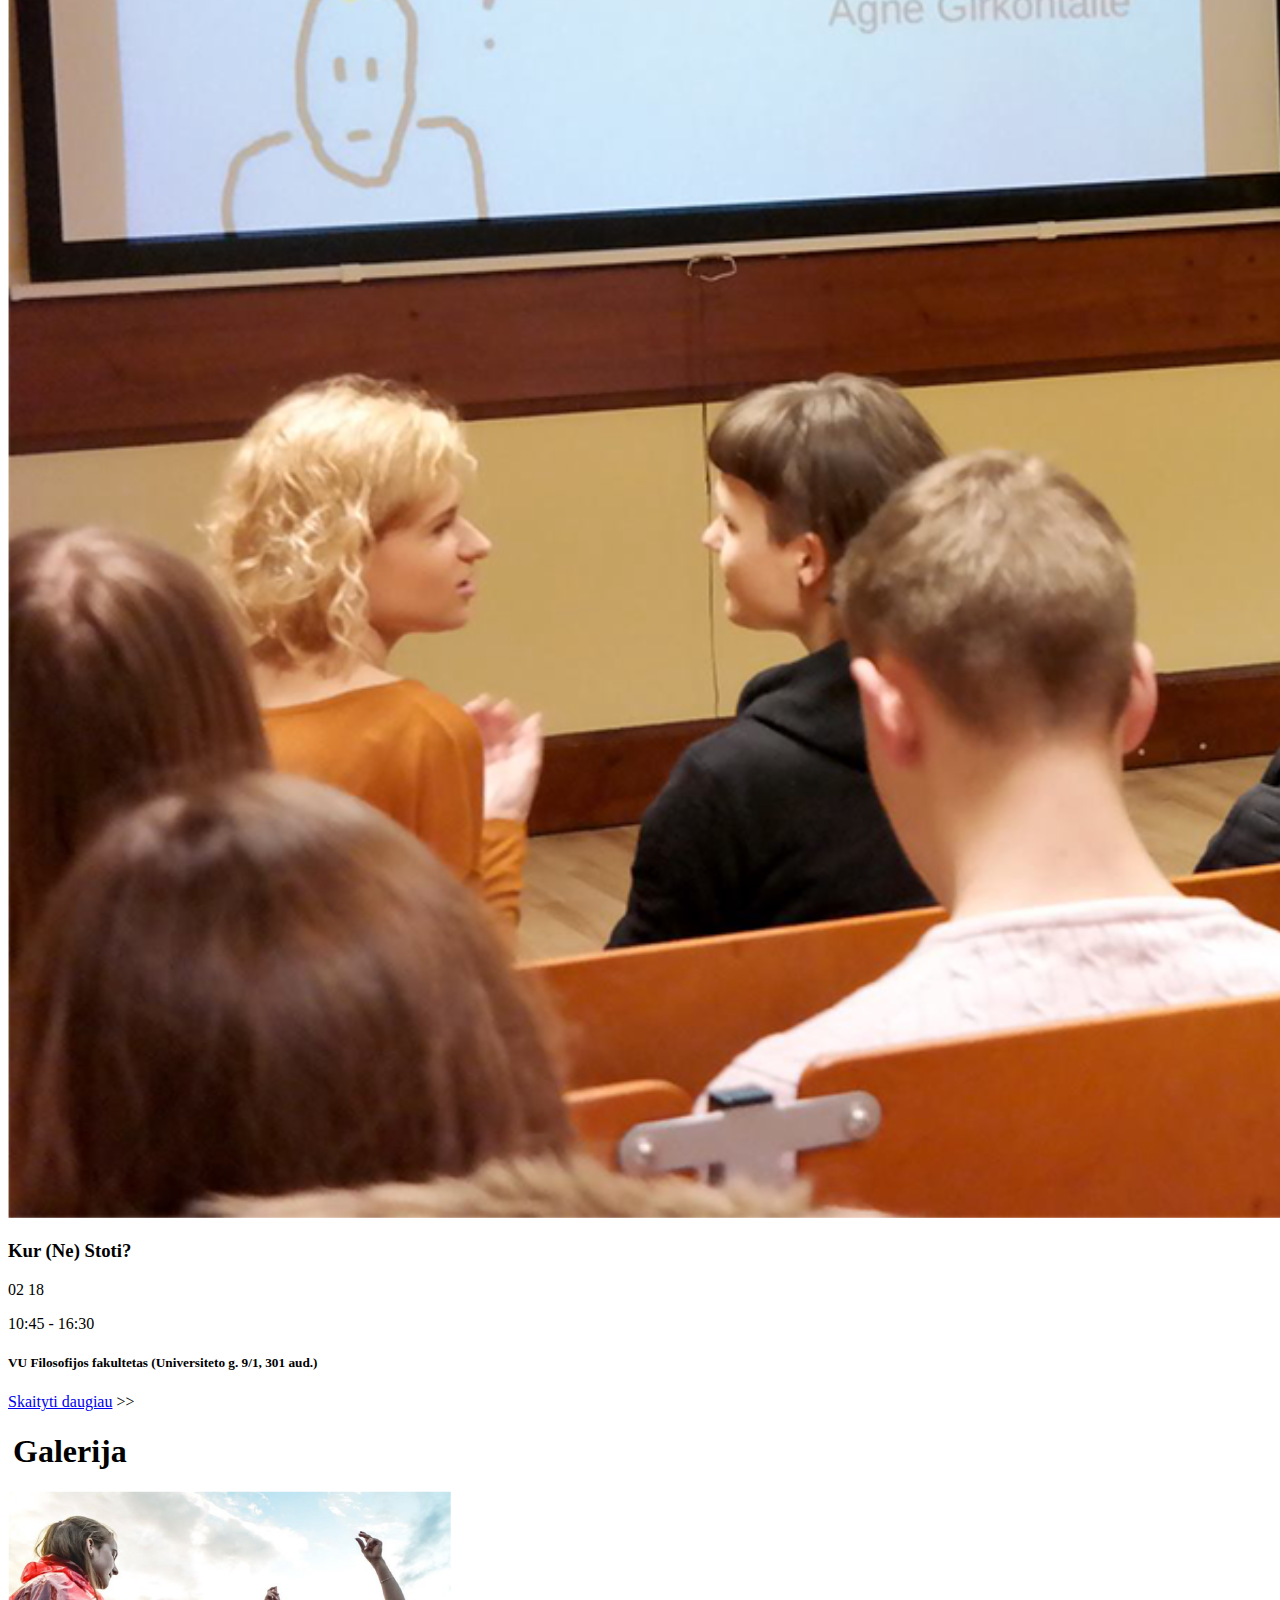
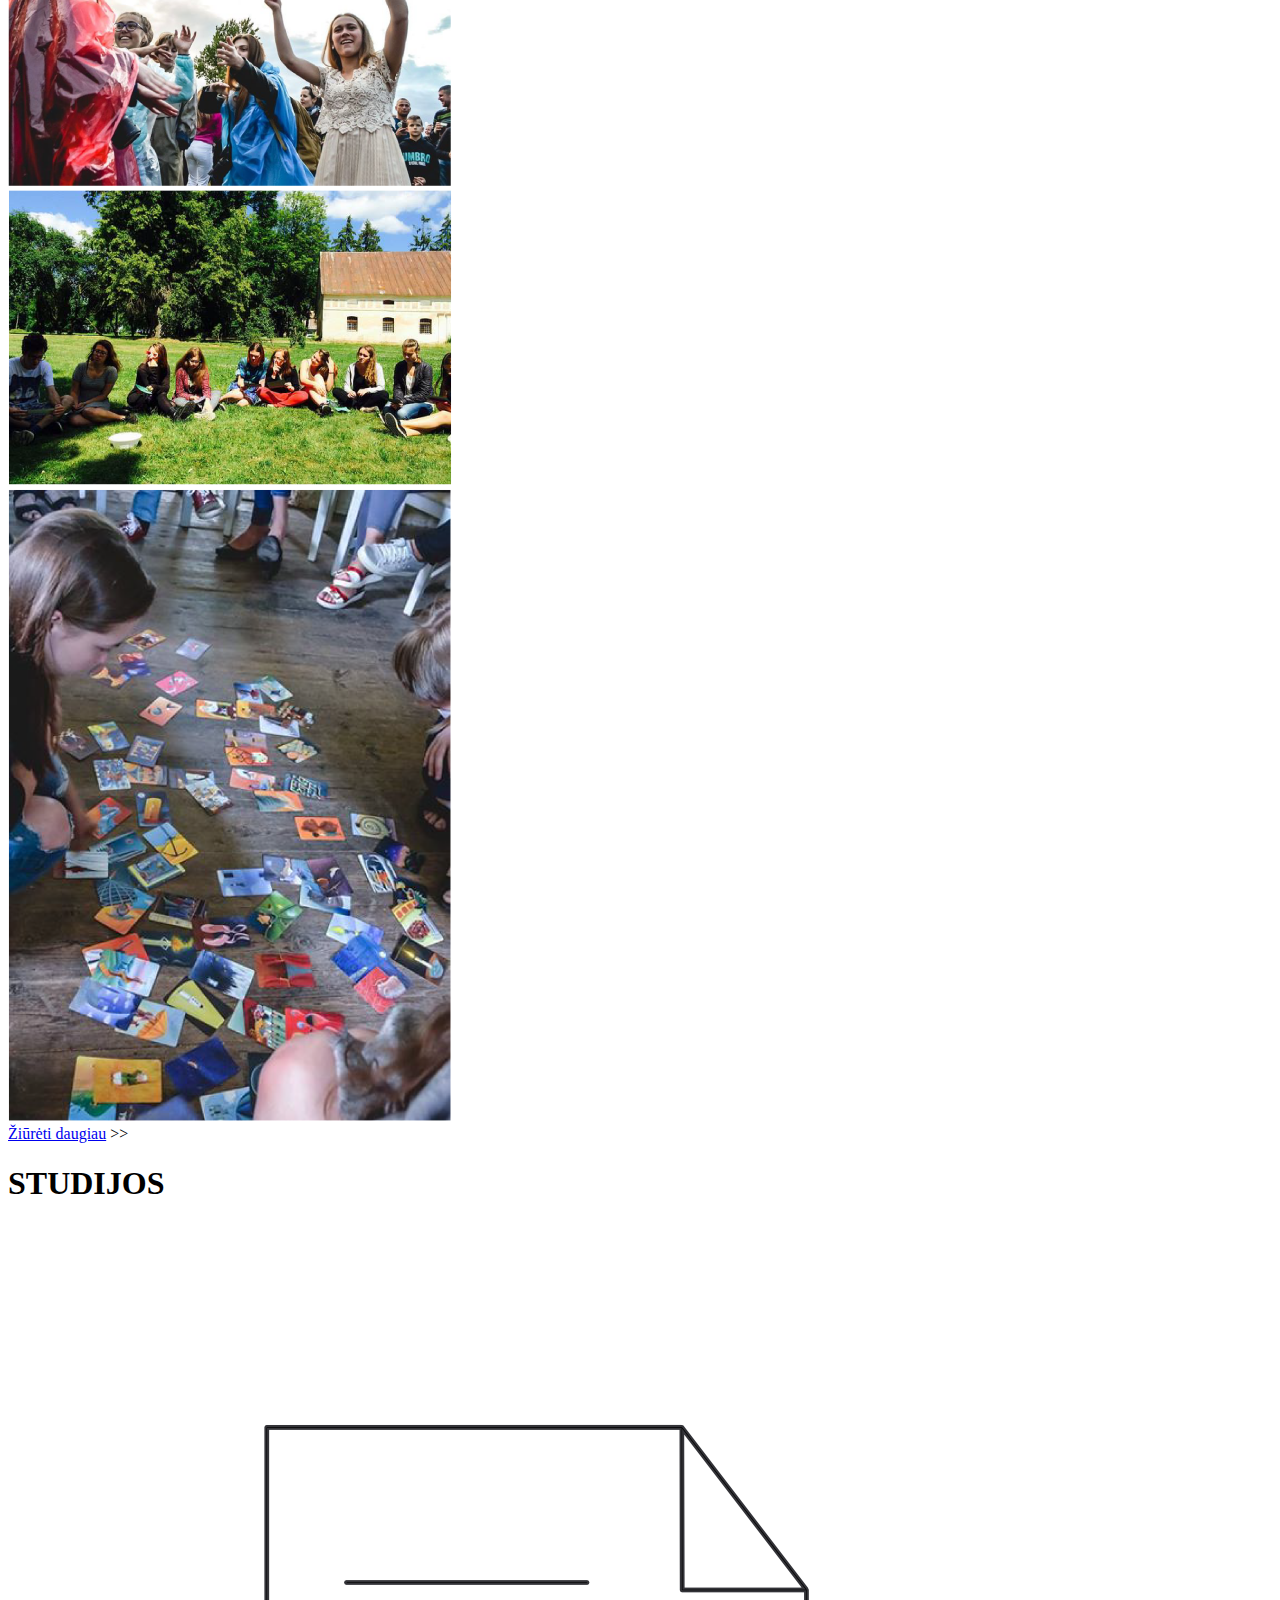
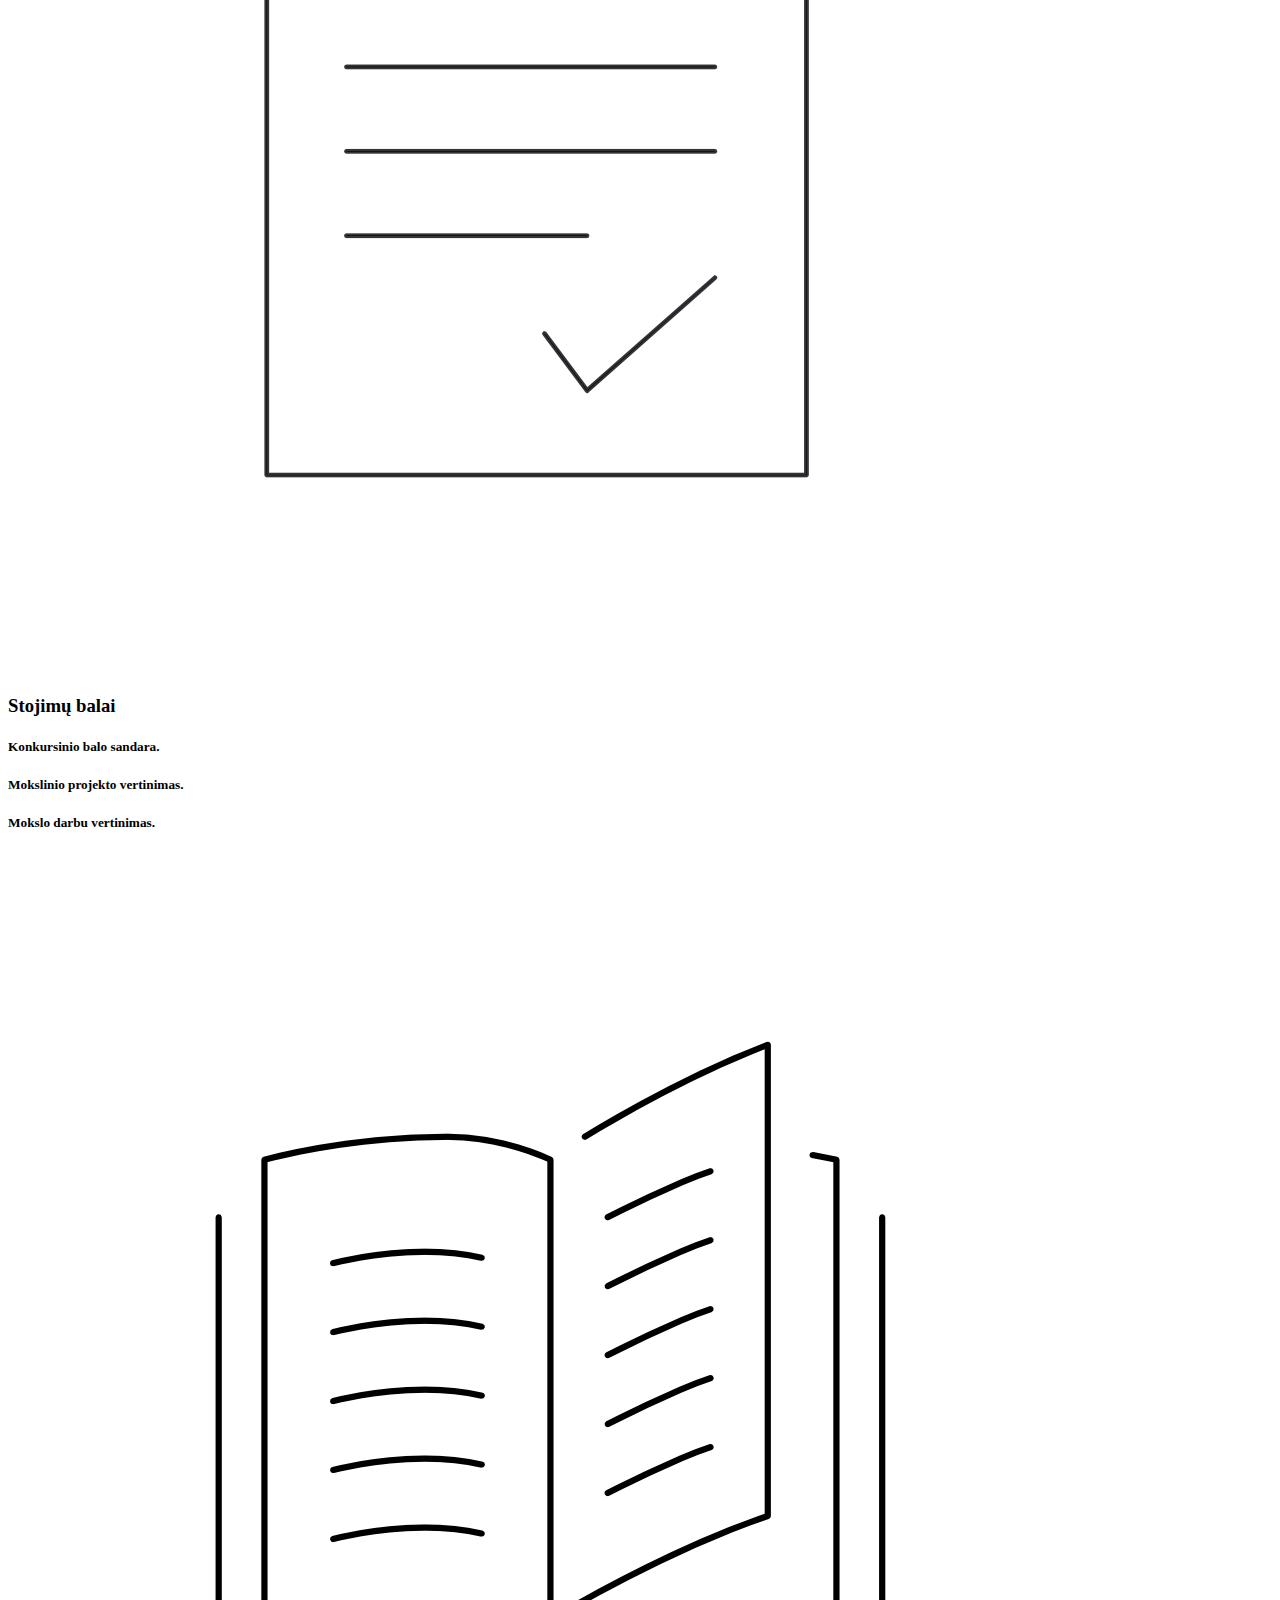
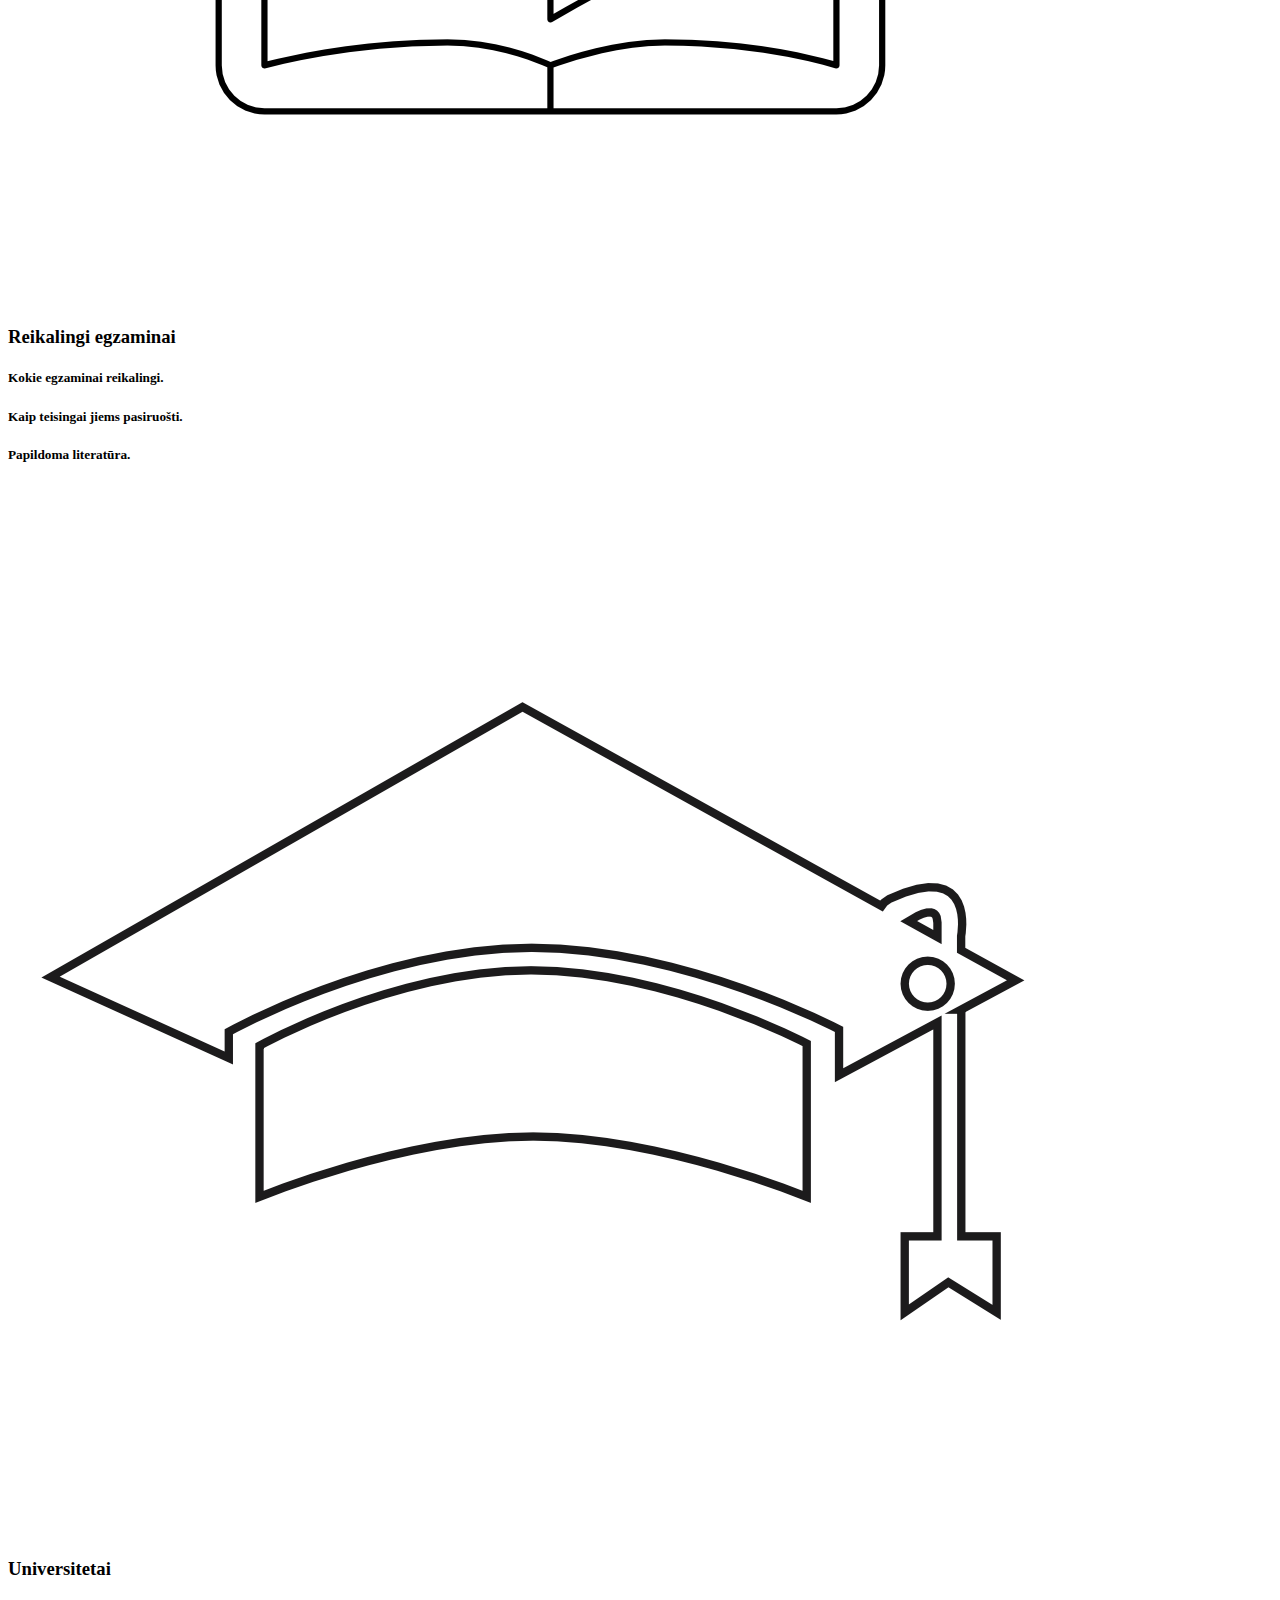
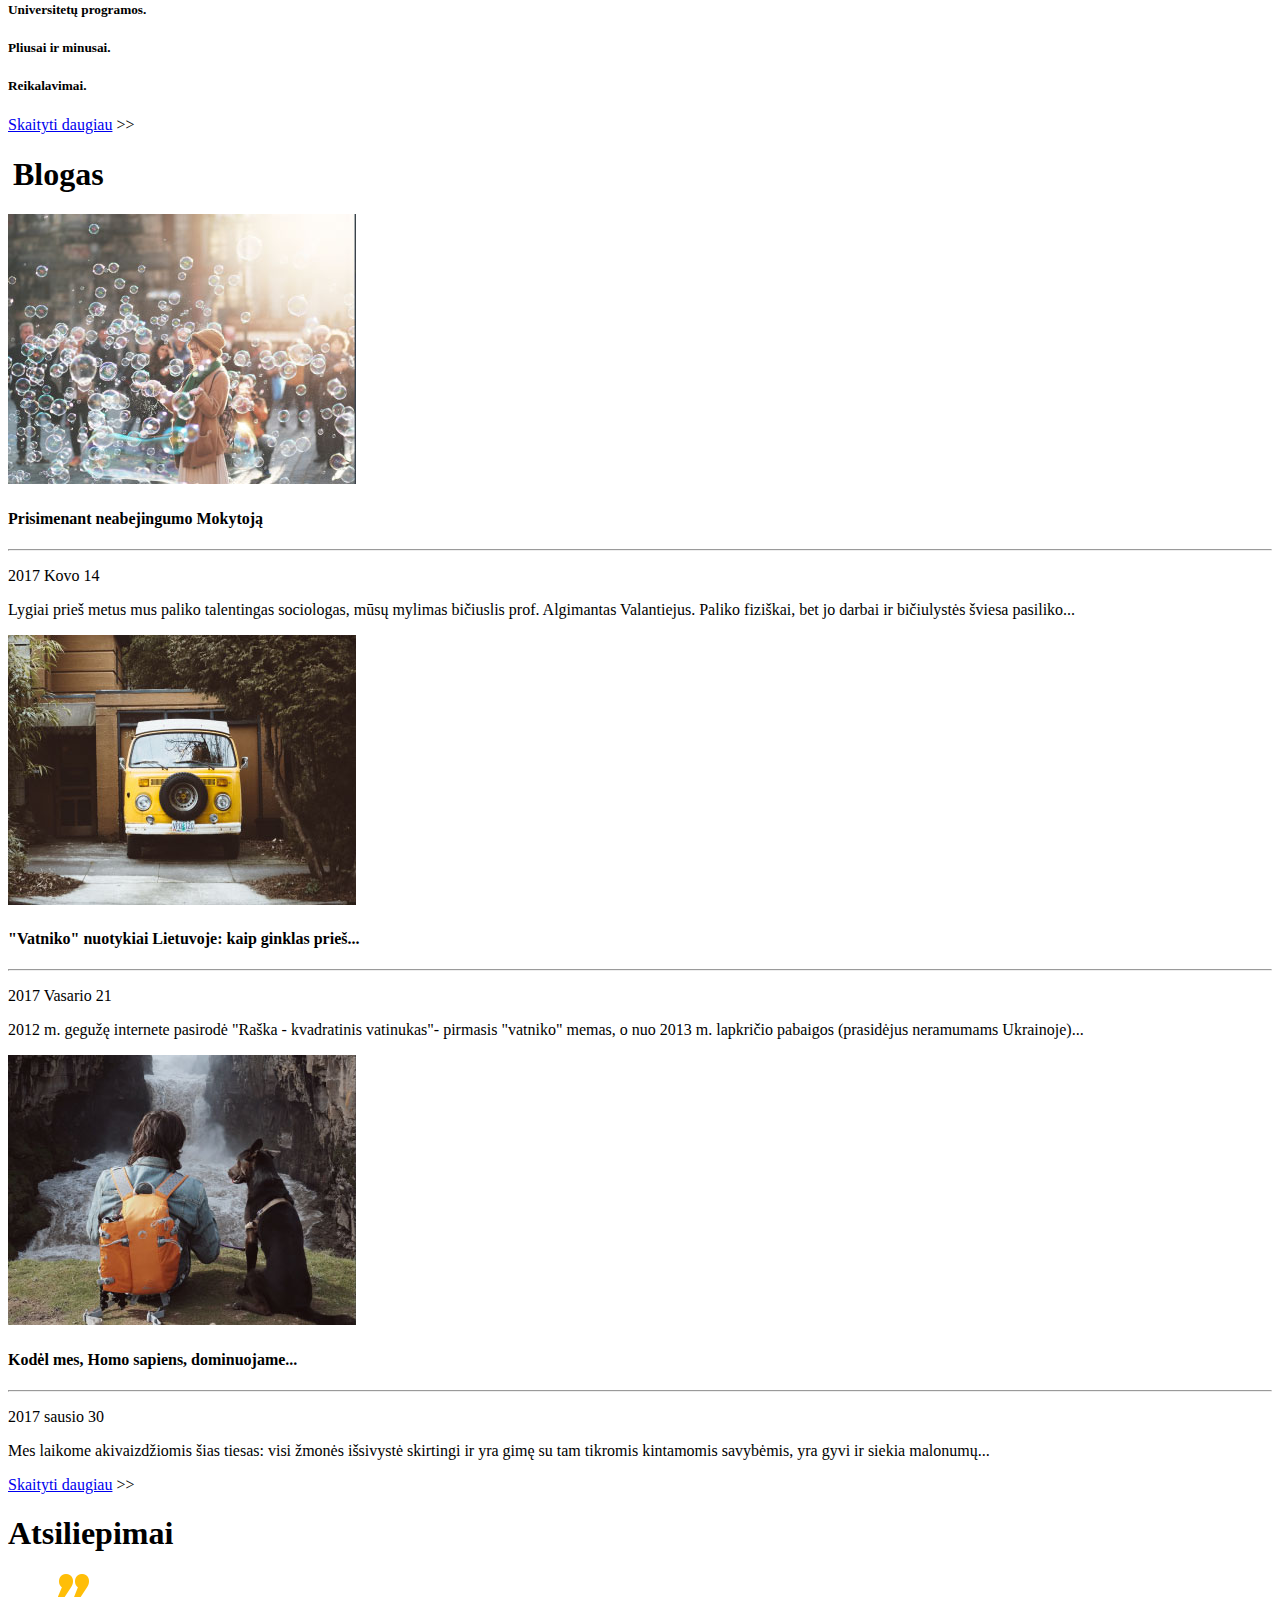
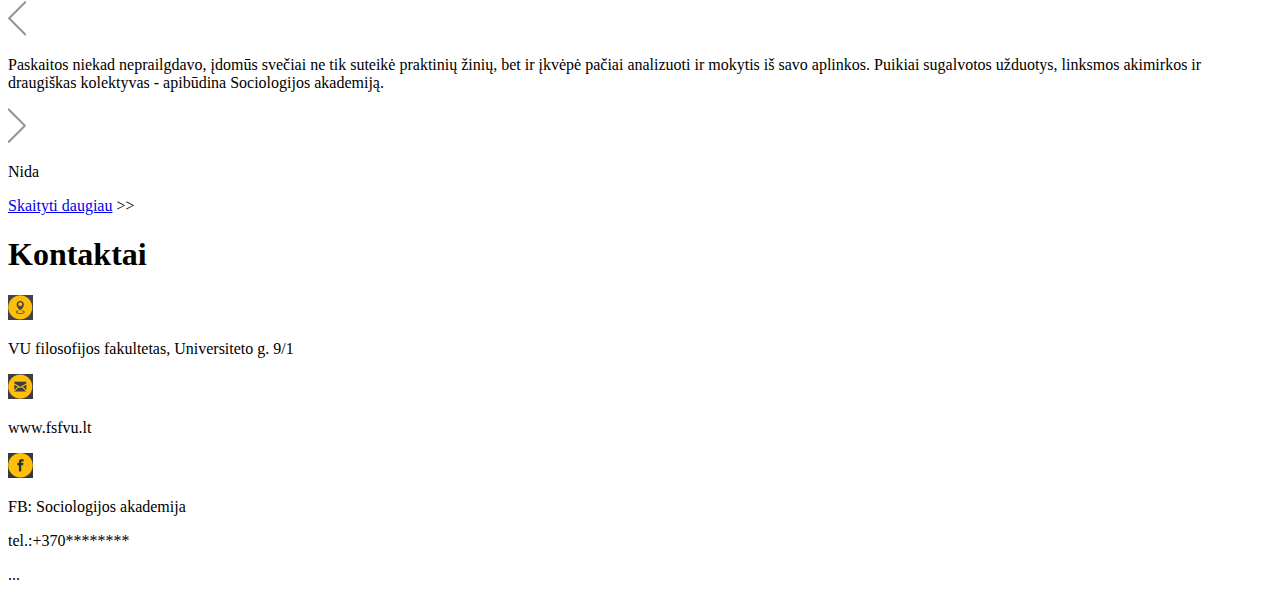
==== commit d14a9fb1: "Fixing background" ====
--- a/index.html
+++ b/index.html
@@ -143,7 +143,7 @@
       </div>
       <div class="container-fluid">
           <div class="team-more">
-            <p> Skaityti daugiau >></p>
+            <a href="#"> Skaityti daugiau </a><span>>></span>
         </div>
       </div>
 
@@ -209,9 +209,8 @@
       </div>
     </div>
     <div class="events-more">
-      <a href="#">Skaityti daugiau
-        <span>>></span>
-      </a>
+      <a href="#">Skaityti daugiau</a>
+      <span>>></span>
     </div>
     </div>
     </div>
@@ -242,9 +241,8 @@
         </div>
       </div>
       <div class="gallery-more">
-        <a href="#">Skaityti daugiau
-          <span>>></span>
-        </a>
+        <a href="#">Žiūrėti daugiau</a>
+        <span>>></span>
       </div>
     </div>
   </section>
@@ -292,9 +290,8 @@
         </div>
       </div>
       <div class="study-more">
-        <a href="#">Skaityti daugiau
-          <span>>></span>
-        </a>
+        <a href="#">Skaityti daugiau</a>
+        <span>>></span>
       </div>
     </div>
   </section>
@@ -336,9 +333,8 @@
       </div>
 
       <div class="blog-more">
-        <a href="#">Skaityti daugiau
-          <span>>></span>
-        </a>
+        <a href="#">Skaityti daugiau</a>
+        <span>>></span>
       </div>
     </div>
 
@@ -360,9 +356,8 @@
 
           <p class="feedback-person">Nida</p>
           <div class="feedback-more">
-            <a href="#">Skaityti daugiau
-              <span>>></span>
-            </a>
+            <a href="#">Skaityti daugiau</a>
+            <span>>></span>
           </div>
         </div>
       </div>
